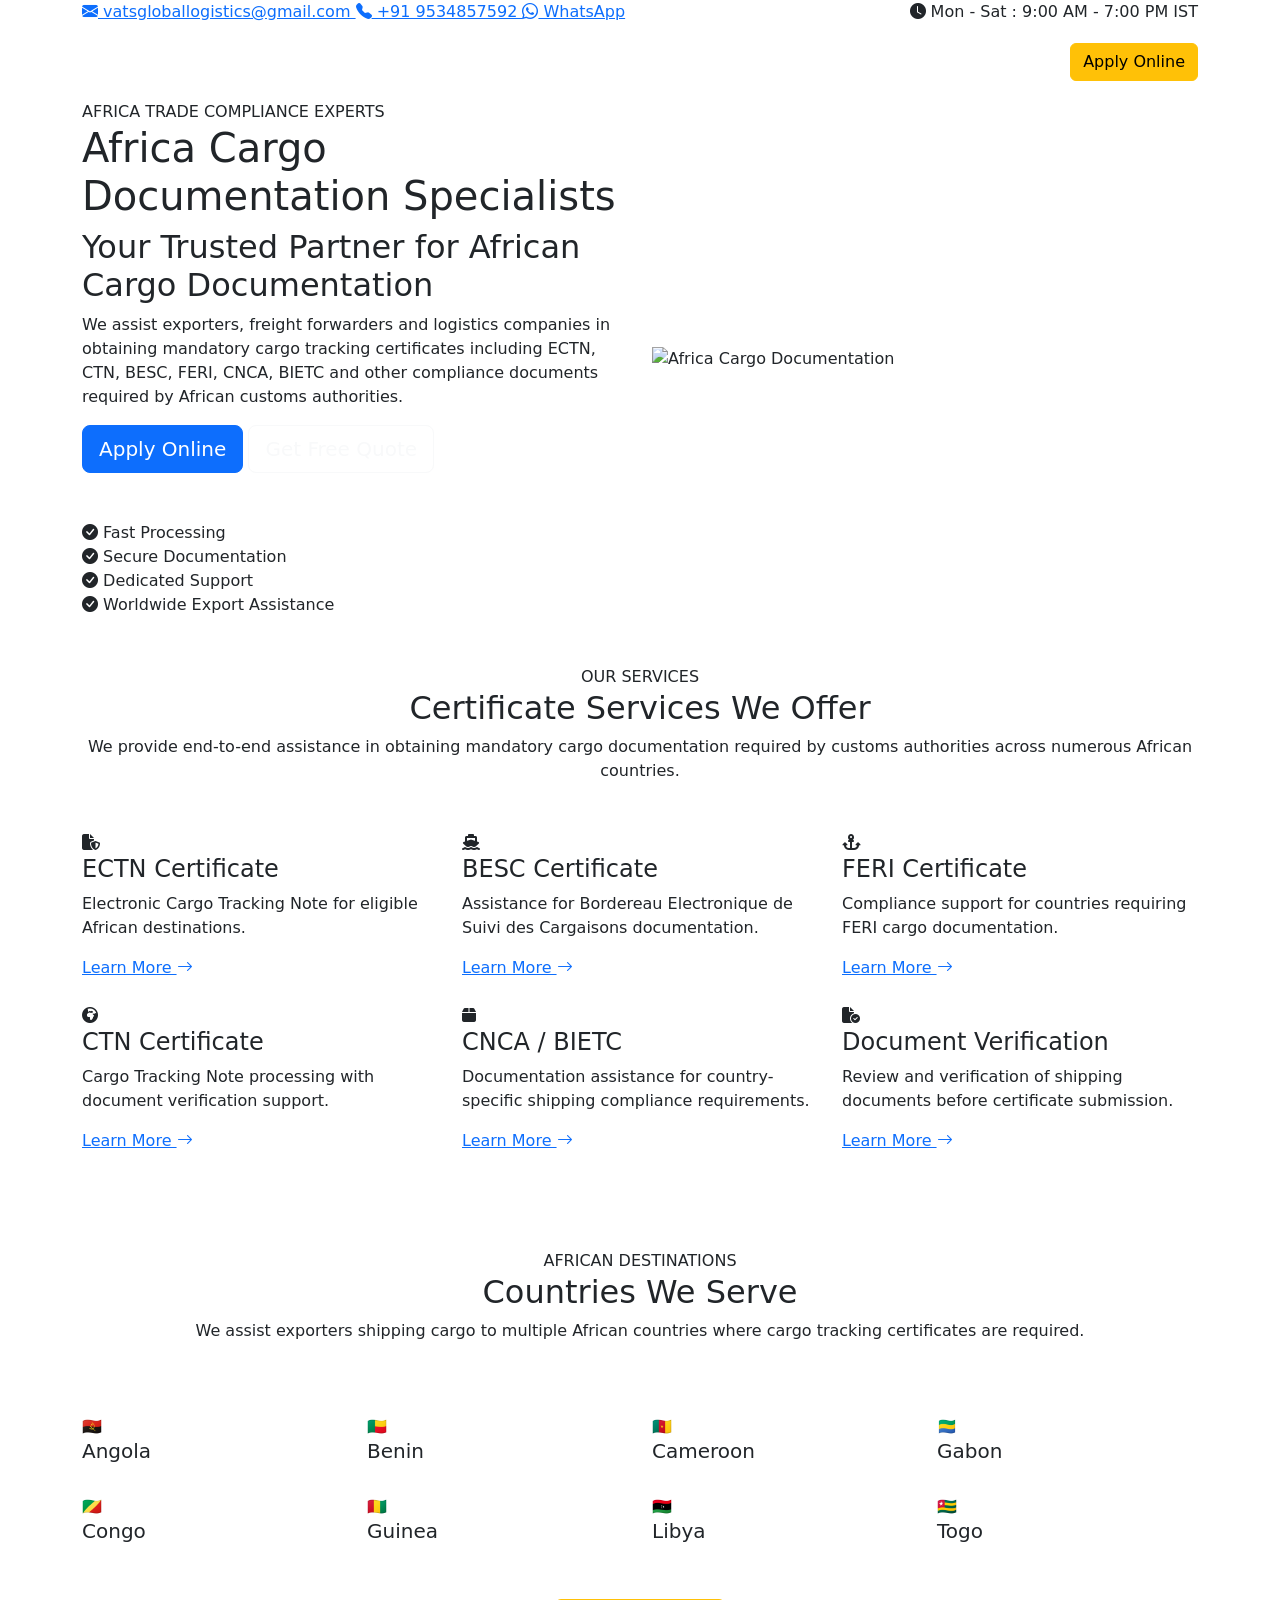
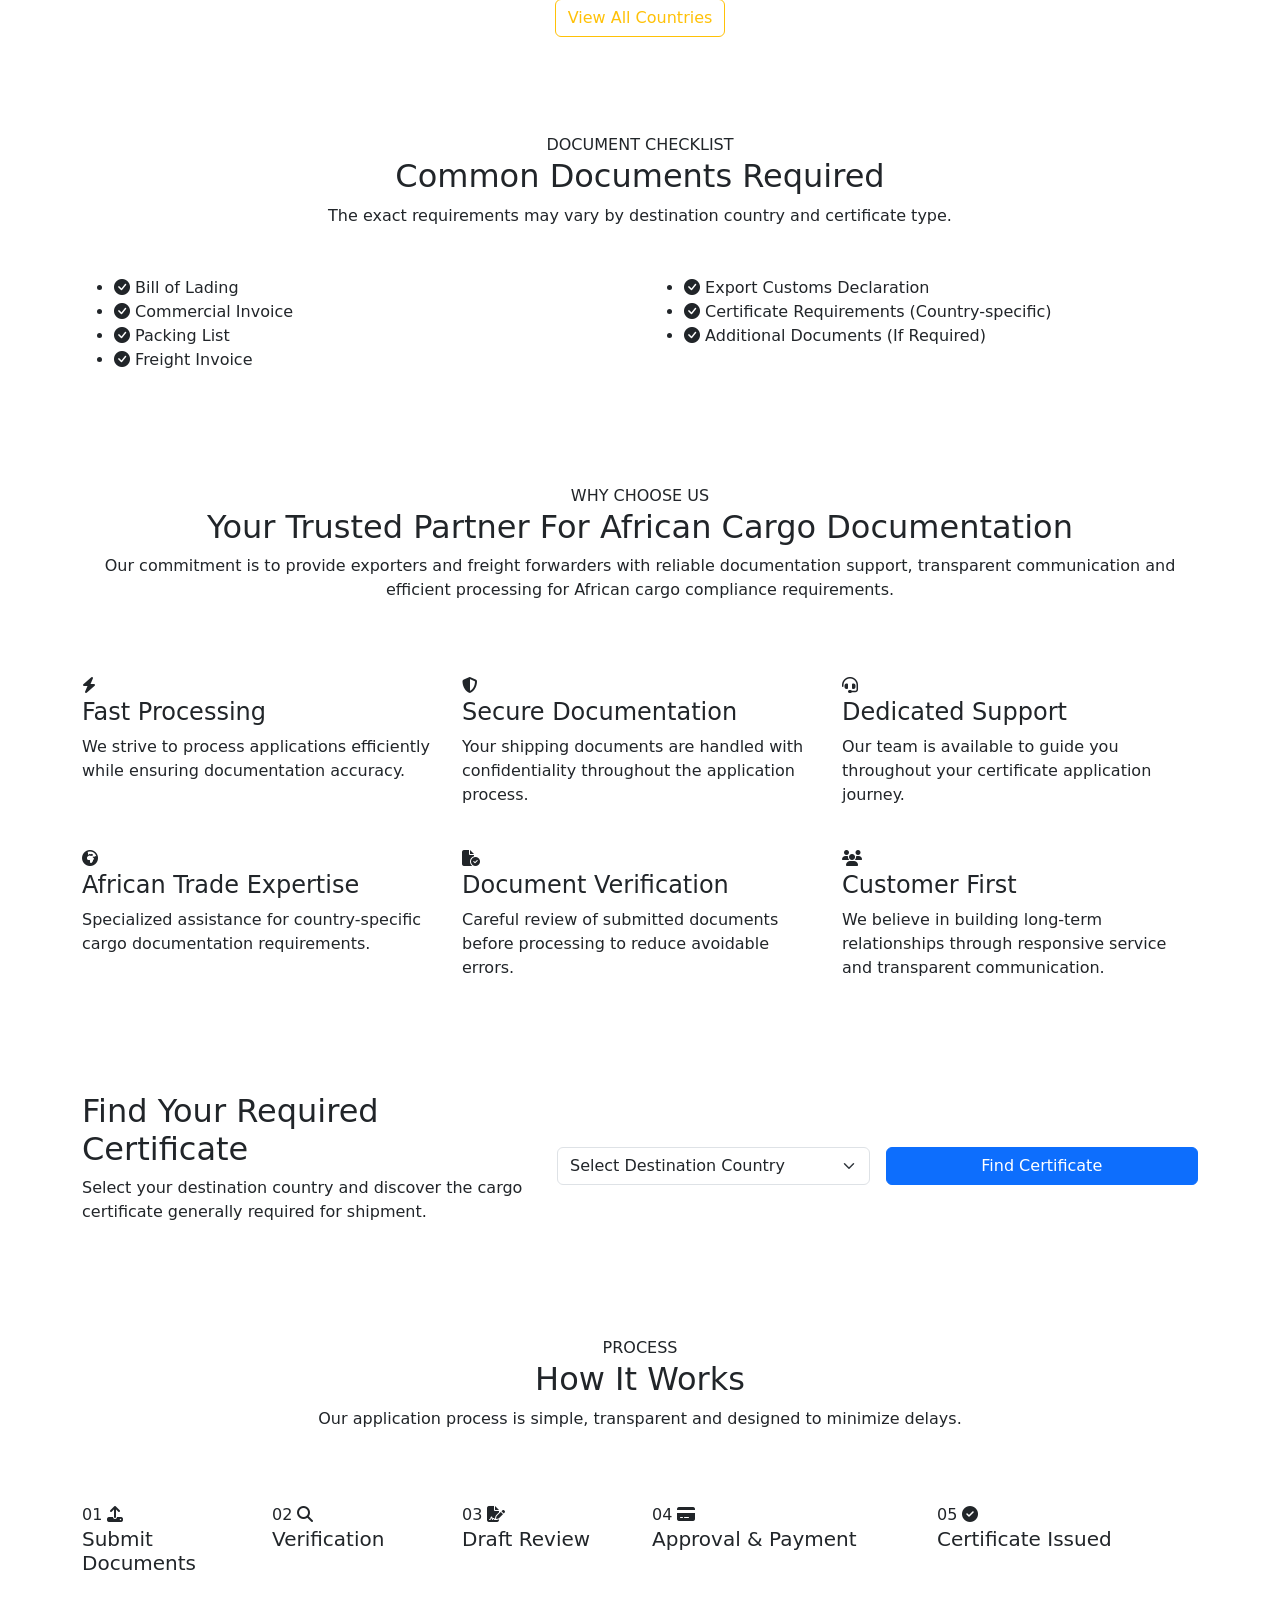
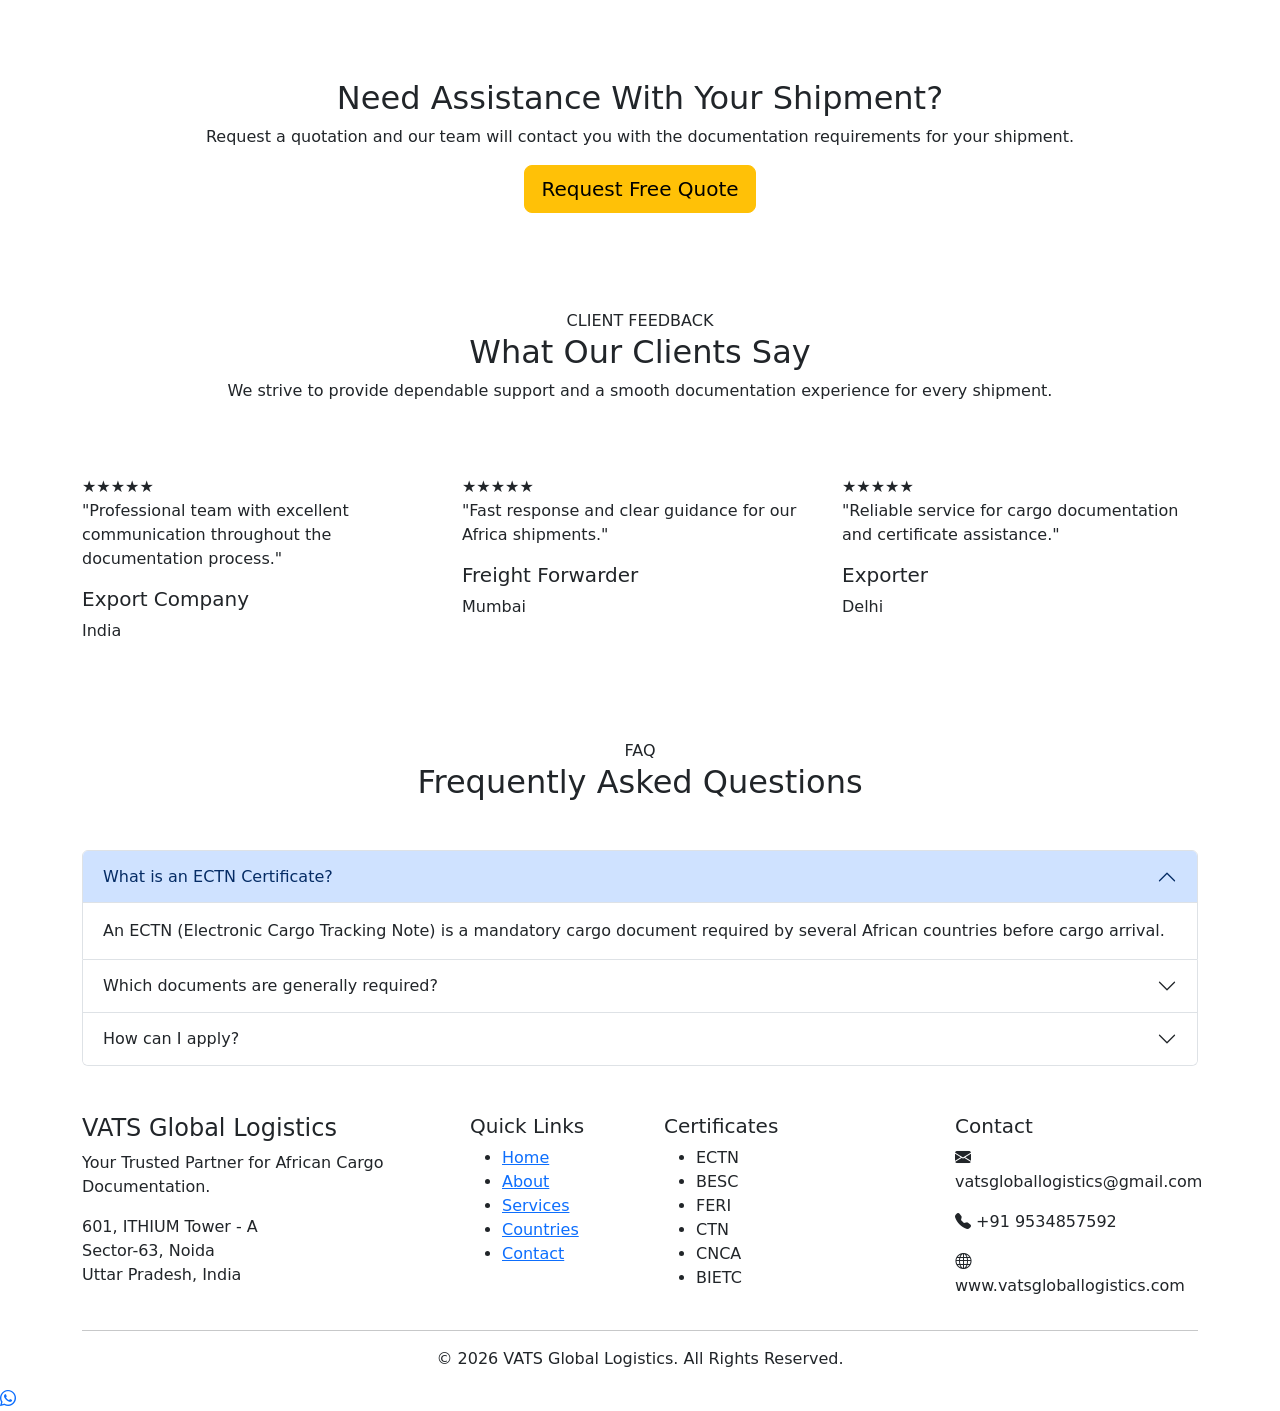
==== index.html @ cb8f0545 "Initial commit" ====
<!DOCTYPE html>
<html lang="en">

<head>
    <!-- ==========================================
         BASIC META
    =========================================== -->
    <meta charset="UTF-8">
    <meta name="viewport" content="width=device-width, initial-scale=1.0">

    <title>VATS Global Logistics | Africa Cargo Documentation Specialists | ECTN, CTN, BESC, FERI</title>

    <meta name="description"
        content="VATS Global Logistics is your trusted partner for African Cargo Documentation. We provide ECTN, CTN, BESC, FERI, CNCA, BIETC, ENS and other mandatory cargo tracking certificates for African countries.">

    <meta name="keywords"
        content="ECTN, CTN, BESC, FERI, CNCA, BIETC, ENS, Africa Cargo Documentation, Cargo Tracking Note, Export Documentation, Africa Shipping Certificate">

    <meta name="author" content="VATS Global Logistics">

    <meta name="robots" content="index,follow">

    <!-- Open Graph -->
    <meta property="og:title" content="VATS Global Logistics">
    <meta property="og:description"
        content="Your Trusted Partner for African Cargo Documentation.">
    <meta property="og:type" content="website">
    <meta property="og:url" content="https://www.vatsgloballogistics.com">

    <!-- Bootstrap -->
    <link href="https://cdn.jsdelivr.net/npm/bootstrap@5.3.3/dist/css/bootstrap.min.css" rel="stylesheet">

    <!-- Bootstrap Icons -->
    <link rel="stylesheet"
        href="https://cdn.jsdelivr.net/npm/bootstrap-icons@1.11.3/font/bootstrap-icons.min.css">

    <!-- Font Awesome -->
    <link rel="stylesheet"
        href="https://cdnjs.cloudflare.com/ajax/libs/font-awesome/6.7.2/css/all.min.css">

    <!-- Google Fonts -->
    <link
        href="https://fonts.googleapis.com/css2?family=Inter:wght@300;400;500;600;700&family=Poppins:wght@500;600;700;800&display=swap"
        rel="stylesheet">

    <!-- Custom CSS -->
    <link rel="stylesheet" href="assets/css/style.css">
    <link rel="stylesheet" href="assets/css/responsive.css">

</head>

<body>

<!-- ===========================
TOP BAR
=========================== -->

<section class="top-bar">

    <div class="container">

        <div class="row align-items-center">

            <div class="col-lg-8">

                <div class="top-left">

                    <a href="mailto:vatsgloballogistics@gmail.com">

                        <i class="bi bi-envelope-fill"></i>

                        vatsgloballogistics@gmail.com

                    </a>

                    <a href="tel:+919534857592">

                        <i class="bi bi-telephone-fill"></i>

                        +91 9534857592

                    </a>

                    <a href="https://wa.me/919534857592" target="_blank">

                        <i class="bi bi-whatsapp"></i>

                        WhatsApp

                    </a>

                </div>

            </div>

            <div class="col-lg-4 text-lg-end">

                <span>

                    <i class="bi bi-clock-fill"></i>

                    Mon - Sat : 9:00 AM - 7:00 PM IST

                </span>

            </div>

        </div>

    </div>

</section>

<!-- ===========================
HEADER
=========================== -->

<nav class="navbar navbar-expand-lg navbar-dark custom-navbar sticky-top">

    <div class="container">

        <a class="navbar-brand" href="index.html">

            <div class="logo-text">

                <span class="logo-main">

                    VATS

                </span>

                <span class="logo-sub">

                    GLOBAL LOGISTICS

                </span>

            </div>

        </a>

        <button class="navbar-toggler" data-bs-toggle="collapse"
            data-bs-target="#navbarNav">

            <span class="navbar-toggler-icon"></span>

        </button>

        <div class="collapse navbar-collapse" id="navbarNav">

            <ul class="navbar-nav ms-auto">

                <li class="nav-item">
                    <a class="nav-link active" href="#">Home</a>
                </li>

                <li class="nav-item">
                    <a class="nav-link" href="about.html">About</a>
                </li>

                <li class="nav-item">
                    <a class="nav-link" href="services.html">Services</a>
                </li>

                <li class="nav-item">
                    <a class="nav-link" href="countries.html">Countries</a>
                </li>

                <li class="nav-item">
                    <a class="nav-link" href="how-it-works.html">How It Works</a>
                </li>

                <li class="nav-item">
                    <a class="nav-link" href="get-quote.html">Get Quote</a>
                </li>

                <li class="nav-item">
                    <a class="nav-link" href="contact.html">Contact</a>
                </li>

            </ul>

            <a href="apply-online.html" class="btn btn-warning ms-lg-4 apply-btn">

                Apply Online

            </a>

        </div>

    </div>

</nav>

<!-- ===========================
HERO SECTION
=========================== -->

<section class="hero-section">

    <div class="hero-overlay"></div>

    <div class="container">

        <div class="row align-items-center">

            <div class="col-lg-6">

                <span class="hero-badge">

                    AFRICA TRADE COMPLIANCE EXPERTS

                </span>

                <h1>

                    Africa Cargo Documentation Specialists

                </h1>

                <h2>

                    Your Trusted Partner for African Cargo Documentation

                </h2>

                <p>

                    We assist exporters, freight forwarders and logistics companies in
                    obtaining mandatory cargo tracking certificates including
                    ECTN, CTN, BESC, FERI, CNCA, BIETC and other compliance
                    documents required by African customs authorities.

                </p>

                <div class="hero-buttons">

                    <a href="apply-online.html" class="btn btn-primary btn-lg">

                        Apply Online

                    </a>

                    <a href="get-quote.html" class="btn btn-outline-light btn-lg">

                        Get Free Quote

                    </a>

                </div>

                <div class="hero-features mt-5">

                    <div>

                        <i class="bi bi-check-circle-fill"></i>

                        Fast Processing

                    </div>

                    <div>

                        <i class="bi bi-check-circle-fill"></i>

                        Secure Documentation

                    </div>

                    <div>

                        <i class="bi bi-check-circle-fill"></i>

                        Dedicated Support

                    </div>

                    <div>

                        <i class="bi bi-check-circle-fill"></i>

                        Worldwide Export Assistance

                    </div>

                </div>

            </div>

            <div class="col-lg-6">

                <div class="hero-graphic">

                    <!-- We'll replace this with an animated SVG/world map later -->
                    <img src="assets/images/hero/world-map-dark.png"
                        class="img-fluid"
                        alt="Africa Cargo Documentation">

                </div>

            </div>

        </div>

    </div>

</section>
<!-- ========================================
     OUR CERTIFICATE SERVICES
======================================== -->

<section class="services-section py-5">

    <div class="container">

        <div class="section-title text-center">

            <span>OUR SERVICES</span>

            <h2>Certificate Services We Offer</h2>

            <p>
                We provide end-to-end assistance in obtaining mandatory cargo
                documentation required by customs authorities across numerous
                African countries.
            </p>

        </div>

        <div class="row g-4 mt-4">

            <div class="col-lg-4 col-md-6">

                <div class="service-card">

                    <i class="fa-solid fa-file-shield"></i>

                    <h4>ECTN Certificate</h4>

                    <p>
                        Electronic Cargo Tracking Note for eligible African
                        destinations.
                    </p>

                    <a href="services.html">
                        Learn More
                        <i class="bi bi-arrow-right"></i>
                    </a>

                </div>

            </div>

            <div class="col-lg-4 col-md-6">

                <div class="service-card">

                    <i class="fa-solid fa-ship"></i>

                    <h4>BESC Certificate</h4>

                    <p>
                        Assistance for Bordereau Electronique de Suivi des
                        Cargaisons documentation.
                    </p>

                    <a href="services.html">
                        Learn More
                        <i class="bi bi-arrow-right"></i>
                    </a>

                </div>

            </div>

            <div class="col-lg-4 col-md-6">

                <div class="service-card">

                    <i class="fa-solid fa-anchor"></i>

                    <h4>FERI Certificate</h4>

                    <p>
                        Compliance support for countries requiring FERI cargo
                        documentation.
                    </p>

                    <a href="services.html">
                        Learn More
                        <i class="bi bi-arrow-right"></i>
                    </a>

                </div>

            </div>

            <div class="col-lg-4 col-md-6">

                <div class="service-card">

                    <i class="fa-solid fa-earth-africa"></i>

                    <h4>CTN Certificate</h4>

                    <p>
                        Cargo Tracking Note processing with document
                        verification support.
                    </p>

                    <a href="services.html">
                        Learn More
                        <i class="bi bi-arrow-right"></i>
                    </a>

                </div>

            </div>

            <div class="col-lg-4 col-md-6">

                <div class="service-card">

                    <i class="fa-solid fa-box"></i>

                    <h4>CNCA / BIETC</h4>

                    <p>
                        Documentation assistance for country-specific shipping
                        compliance requirements.
                    </p>

                    <a href="services.html">
                        Learn More
                        <i class="bi bi-arrow-right"></i>
                    </a>

                </div>

            </div>

            <div class="col-lg-4 col-md-6">

                <div class="service-card">

                    <i class="fa-solid fa-file-circle-check"></i>

                    <h4>Document Verification</h4>

                    <p>
                        Review and verification of shipping documents before
                        certificate submission.
                    </p>

                    <a href="services.html">
                        Learn More
                        <i class="bi bi-arrow-right"></i>
                    </a>

                </div>

            </div>

        </div>

    </div>

</section>

<!-- ========================================
     COUNTRIES WE SERVE
======================================== -->

<section class="countries-section py-5">

    <div class="container">

        <div class="section-title text-center">

            <span>AFRICAN DESTINATIONS</span>

            <h2>Countries We Serve</h2>

            <p>
                We assist exporters shipping cargo to multiple African countries
                where cargo tracking certificates are required.
            </p>

        </div>

        <div class="row mt-5 g-4">

            <div class="col-lg-3 col-md-4 col-6">
                <div class="country-card">
                    🇦🇴
                    <h5>Angola</h5>
                </div>
            </div>

            <div class="col-lg-3 col-md-4 col-6">
                <div class="country-card">
                    🇧🇯
                    <h5>Benin</h5>
                </div>
            </div>

            <div class="col-lg-3 col-md-4 col-6">
                <div class="country-card">
                    🇨🇲
                    <h5>Cameroon</h5>
                </div>
            </div>

            <div class="col-lg-3 col-md-4 col-6">
                <div class="country-card">
                    🇬🇦
                    <h5>Gabon</h5>
                </div>
            </div>

            <div class="col-lg-3 col-md-4 col-6">
                <div class="country-card">
                    🇨🇬
                    <h5>Congo</h5>
                </div>
            </div>

            <div class="col-lg-3 col-md-4 col-6">
                <div class="country-card">
                    🇬🇳
                    <h5>Guinea</h5>
                </div>
            </div>

            <div class="col-lg-3 col-md-4 col-6">
                <div class="country-card">
                    🇱🇾
                    <h5>Libya</h5>
                </div>
            </div>

            <div class="col-lg-3 col-md-4 col-6">
                <div class="country-card">
                    🇹🇬
                    <h5>Togo</h5>
                </div>
            </div>

        </div>

        <div class="text-center mt-5">

            <a href="countries.html" class="btn btn-outline-warning">

                View All Countries

            </a>

        </div>

    </div>

</section>

<!-- ========================================
     REQUIRED DOCUMENTS
======================================== -->

<section class="documents-section py-5">

    <div class="container">

        <div class="section-title text-center">

            <span>DOCUMENT CHECKLIST</span>

            <h2>Common Documents Required</h2>

            <p>
                The exact requirements may vary by destination country and certificate type.
            </p>

        </div>

        <div class="row mt-5">

            <div class="col-lg-6">

                <ul class="document-list">

                    <li><i class="bi bi-check-circle-fill"></i> Bill of Lading</li>

                    <li><i class="bi bi-check-circle-fill"></i> Commercial Invoice</li>

                    <li><i class="bi bi-check-circle-fill"></i> Packing List</li>

                    <li><i class="bi bi-check-circle-fill"></i> Freight Invoice</li>

                </ul>

            </div>

            <div class="col-lg-6">

                <ul class="document-list">

                    <li><i class="bi bi-check-circle-fill"></i> Export Customs Declaration</li>

                    <li><i class="bi bi-check-circle-fill"></i> Certificate Requirements (Country-specific)</li>

                    <li><i class="bi bi-check-circle-fill"></i> Additional Documents (If Required)</li>

                </ul>

            </div>

        </div>

    </div>

</section>
<!-- ===========================================
WHY CHOOSE VATS
=========================================== -->

<section class="why-vats py-5">

    <div class="container">

        <div class="section-title text-center">

            <span>WHY CHOOSE US</span>

            <h2>Your Trusted Partner For African Cargo Documentation</h2>

            <p>
                Our commitment is to provide exporters and freight forwarders with
                reliable documentation support, transparent communication and
                efficient processing for African cargo compliance requirements.
            </p>

        </div>

        <div class="row mt-5 g-4">

            <div class="col-lg-4">

                <div class="feature-card">

                    <i class="fa-solid fa-bolt"></i>

                    <h4>Fast Processing</h4>

                    <p>
                        We strive to process applications efficiently while ensuring
                        documentation accuracy.
                    </p>

                </div>

            </div>

            <div class="col-lg-4">

                <div class="feature-card">

                    <i class="fa-solid fa-shield-halved"></i>

                    <h4>Secure Documentation</h4>

                    <p>
                        Your shipping documents are handled with confidentiality
                        throughout the application process.
                    </p>

                </div>

            </div>

            <div class="col-lg-4">

                <div class="feature-card">

                    <i class="fa-solid fa-headset"></i>

                    <h4>Dedicated Support</h4>

                    <p>
                        Our team is available to guide you throughout your certificate
                        application journey.
                    </p>

                </div>

            </div>

            <div class="col-lg-4">

                <div class="feature-card">

                    <i class="fa-solid fa-earth-africa"></i>

                    <h4>African Trade Expertise</h4>

                    <p>
                        Specialized assistance for country-specific cargo documentation
                        requirements.
                    </p>

                </div>

            </div>

            <div class="col-lg-4">

                <div class="feature-card">

                    <i class="fa-solid fa-file-circle-check"></i>

                    <h4>Document Verification</h4>

                    <p>
                        Careful review of submitted documents before processing to
                        reduce avoidable errors.
                    </p>

                </div>

            </div>

            <div class="col-lg-4">

                <div class="feature-card">

                    <i class="fa-solid fa-users"></i>

                    <h4>Customer First</h4>

                    <p>
                        We believe in building long-term relationships through
                        responsive service and transparent communication.
                    </p>

                </div>

            </div>

        </div>

    </div>

</section>

<!-- ===========================================
CERTIFICATE FINDER
=========================================== -->

<section class="certificate-finder py-5">

    <div class="container">

        <div class="finder-box">

            <div class="row align-items-center">

                <div class="col-lg-5">

                    <h2>Find Your Required Certificate</h2>

                    <p>

                        Select your destination country and discover the cargo
                        certificate generally required for shipment.

                    </p>

                </div>

                <div class="col-lg-7">

                    <form>

                        <div class="row g-3">

                            <div class="col-md-6">

                                <select class="form-select">

                                    <option selected>Select Destination Country</option>

                                    <option>Angola</option>

                                    <option>Benin</option>

                                    <option>Cameroon</option>

                                    <option>Congo</option>

                                    <option>Gabon</option>

                                    <option>Guinea</option>

                                    <option>Libya</option>

                                    <option>Togo</option>

                                </select>

                            </div>

                            <div class="col-md-6">

                                <button class="btn btn-primary w-100">

                                    Find Certificate

                                </button>

                            </div>

                        </div>

                    </form>

                </div>

            </div>

        </div>

    </div>

</section>

<!-- ===========================================
HOW IT WORKS
=========================================== -->

<section class="how-it-works py-5">

    <div class="container">

        <div class="section-title text-center">

            <span>PROCESS</span>

            <h2>How It Works</h2>

            <p>

                Our application process is simple, transparent and designed to
                minimize delays.

            </p>

        </div>

        <div class="row mt-5 g-4">

            <div class="col-lg-2 col-md-4">

                <div class="step-box">

                    <span>01</span>

                    <i class="fa-solid fa-upload"></i>

                    <h5>Submit Documents</h5>

                </div>

            </div>

            <div class="col-lg-2 col-md-4">

                <div class="step-box">

                    <span>02</span>

                    <i class="fa-solid fa-magnifying-glass"></i>

                    <h5>Verification</h5>

                </div>

            </div>

            <div class="col-lg-2 col-md-4">

                <div class="step-box">

                    <span>03</span>

                    <i class="fa-solid fa-file-signature"></i>

                    <h5>Draft Review</h5>

                </div>

            </div>

            <div class="col-lg-3 col-md-6">

                <div class="step-box">

                    <span>04</span>

                    <i class="fa-solid fa-credit-card"></i>

                    <h5>Approval & Payment</h5>

                </div>

            </div>

            <div class="col-lg-3 col-md-6">

                <div class="step-box">

                    <span>05</span>

                    <i class="fa-solid fa-circle-check"></i>

                    <h5>Certificate Issued</h5>

                </div>

            </div>

        </div>

    </div>

</section>

<!-- ===========================================
GET QUOTE CTA
=========================================== -->

<section class="quote-cta py-5">

    <div class="container">

        <div class="cta-box text-center">

            <h2>

                Need Assistance With Your Shipment?

            </h2>

            <p>

                Request a quotation and our team will contact you with the
                documentation requirements for your shipment.

            </p>

            <a href="get-quote.html" class="btn btn-warning btn-lg">

                Request Free Quote

            </a>

        </div>

    </div>

</section>
<!-- ===========================================
TESTIMONIALS
=========================================== -->

<section class="testimonials py-5">

    <div class="container">

        <div class="section-title text-center">

            <span>CLIENT FEEDBACK</span>

            <h2>What Our Clients Say</h2>

            <p>
                We strive to provide dependable support and a smooth documentation
                experience for every shipment.
            </p>

        </div>

        <div class="row mt-5 g-4">

            <div class="col-lg-4">

                <div class="testimonial-card">

                    <div class="stars">

                        ★★★★★

                    </div>

                    <p>

                        "Professional team with excellent communication throughout
                        the documentation process."

                    </p>

                    <h5>Export Company</h5>

                    <span>India</span>

                </div>

            </div>

            <div class="col-lg-4">

                <div class="testimonial-card">

                    <div class="stars">

                        ★★★★★

                    </div>

                    <p>

                        "Fast response and clear guidance for our Africa shipments."

                    </p>

                    <h5>Freight Forwarder</h5>

                    <span>Mumbai</span>

                </div>

            </div>

            <div class="col-lg-4">

                <div class="testimonial-card">

                    <div class="stars">

                        ★★★★★

                    </div>

                    <p>

                        "Reliable service for cargo documentation and certificate
                        assistance."

                    </p>

                    <h5>Exporter</h5>

                    <span>Delhi</span>

                </div>

            </div>

        </div>

    </div>

</section>

<!-- ===========================================
FAQ
=========================================== -->

<section class="faq-section py-5">

    <div class="container">

        <div class="section-title text-center">

            <span>FAQ</span>

            <h2>Frequently Asked Questions</h2>

        </div>

        <div class="accordion mt-5" id="faqAccordion">

            <div class="accordion-item">

                <h2 class="accordion-header">

                    <button class="accordion-button" data-bs-toggle="collapse"
                        data-bs-target="#faq1">

                        What is an ECTN Certificate?

                    </button>

                </h2>

                <div id="faq1" class="accordion-collapse collapse show"
                    data-bs-parent="#faqAccordion">

                    <div class="accordion-body">

                        An ECTN (Electronic Cargo Tracking Note) is a mandatory cargo
                        document required by several African countries before cargo
                        arrival.

                    </div>

                </div>

            </div>

            <div class="accordion-item">

                <h2 class="accordion-header">

                    <button class="accordion-button collapsed"
                        data-bs-toggle="collapse"
                        data-bs-target="#faq2">

                        Which documents are generally required?

                    </button>

                </h2>

                <div id="faq2" class="accordion-collapse collapse"
                    data-bs-parent="#faqAccordion">

                    <div class="accordion-body">

                        Common documents include the Bill of Lading, Commercial
                        Invoice, Packing List, Freight Invoice and other
                        shipment-specific documents, depending on the destination
                        country.

                    </div>

                </div>

            </div>

            <div class="accordion-item">

                <h2 class="accordion-header">

                    <button class="accordion-button collapsed"
                        data-bs-toggle="collapse"
                        data-bs-target="#faq3">

                        How can I apply?

                    </button>

                </h2>

                <div id="faq3" class="accordion-collapse collapse"
                    data-bs-parent="#faqAccordion">

                    <div class="accordion-body">

                        You can apply online through our website or send your shipping
                        documents directly to our email for review.

                    </div>

                </div>

            </div>

        </div>

    </div>

</section>

<!-- ===========================================
FOOTER
=========================================== -->

<footer class="footer">

    <div class="container">

        <div class="row g-5">

            <div class="col-lg-4">

                <h4>VATS Global Logistics</h4>

                <p>

                    Your Trusted Partner for African Cargo Documentation.

                </p>

                <p>

                    601, ITHIUM Tower - A<br>

                    Sector-63, Noida<br>

                    Uttar Pradesh, India

                </p>

            </div>

            <div class="col-lg-2">

                <h5>Quick Links</h5>

                <ul class="footer-links">

                    <li><a href="index.html">Home</a></li>

                    <li><a href="about.html">About</a></li>

                    <li><a href="services.html">Services</a></li>

                    <li><a href="countries.html">Countries</a></li>

                    <li><a href="contact.html">Contact</a></li>

                </ul>

            </div>

            <div class="col-lg-3">

                <h5>Certificates</h5>

                <ul class="footer-links">

                    <li>ECTN</li>

                    <li>BESC</li>

                    <li>FERI</li>

                    <li>CTN</li>

                    <li>CNCA</li>

                    <li>BIETC</li>

                </ul>

            </div>

            <div class="col-lg-3">

                <h5>Contact</h5>

                <p>

                    <i class="bi bi-envelope-fill"></i>

                    vatsgloballogistics@gmail.com

                </p>

                <p>

                    <i class="bi bi-telephone-fill"></i>

                    +91 9534857592

                </p>

                <p>

                    <i class="bi bi-globe"></i>

                    www.vatsgloballogistics.com

                </p>

            </div>

        </div>

        <hr>

        <div class="text-center">

            <p>

                © 2026 VATS Global Logistics. All Rights Reserved.

            </p>

        </div>

    </div>

</footer>

<!-- ===========================================
FLOATING BUTTONS
=========================================== -->

<a href="https://wa.me/919534857592"
    class="whatsapp-float"
    target="_blank"
    aria-label="Chat on WhatsApp">

    <i class="bi bi-whatsapp"></i>

</a>

<button id="backToTop"
    class="back-to-top"
    aria-label="Back to Top">

    <i class="bi bi-arrow-up"></i>

</button>

<!-- Bootstrap JS -->

<script src="https://cdn.jsdelivr.net/npm/bootstrap@5.3.3/dist/js/bootstrap.bundle.min.js"></script>

<!-- Main JS -->

<script src="assets/js/main.js"></script>

</body>

</html>
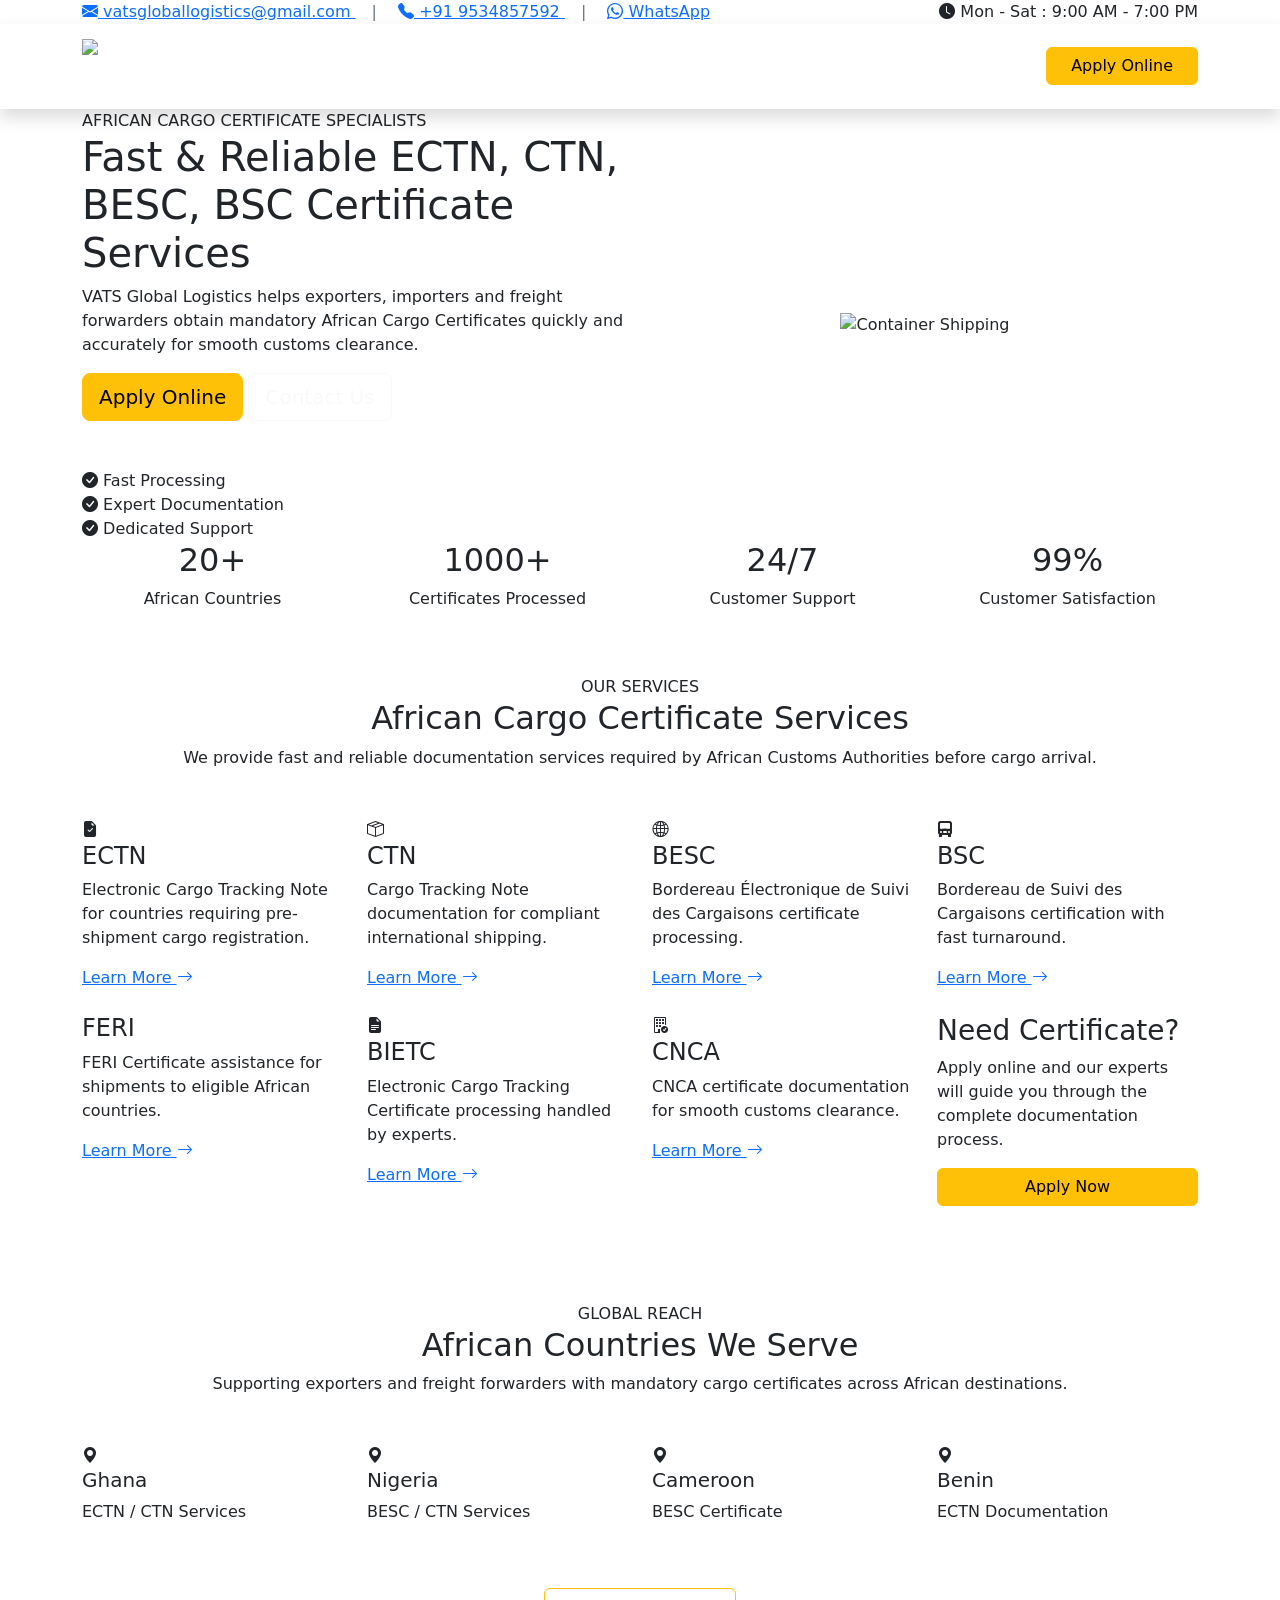
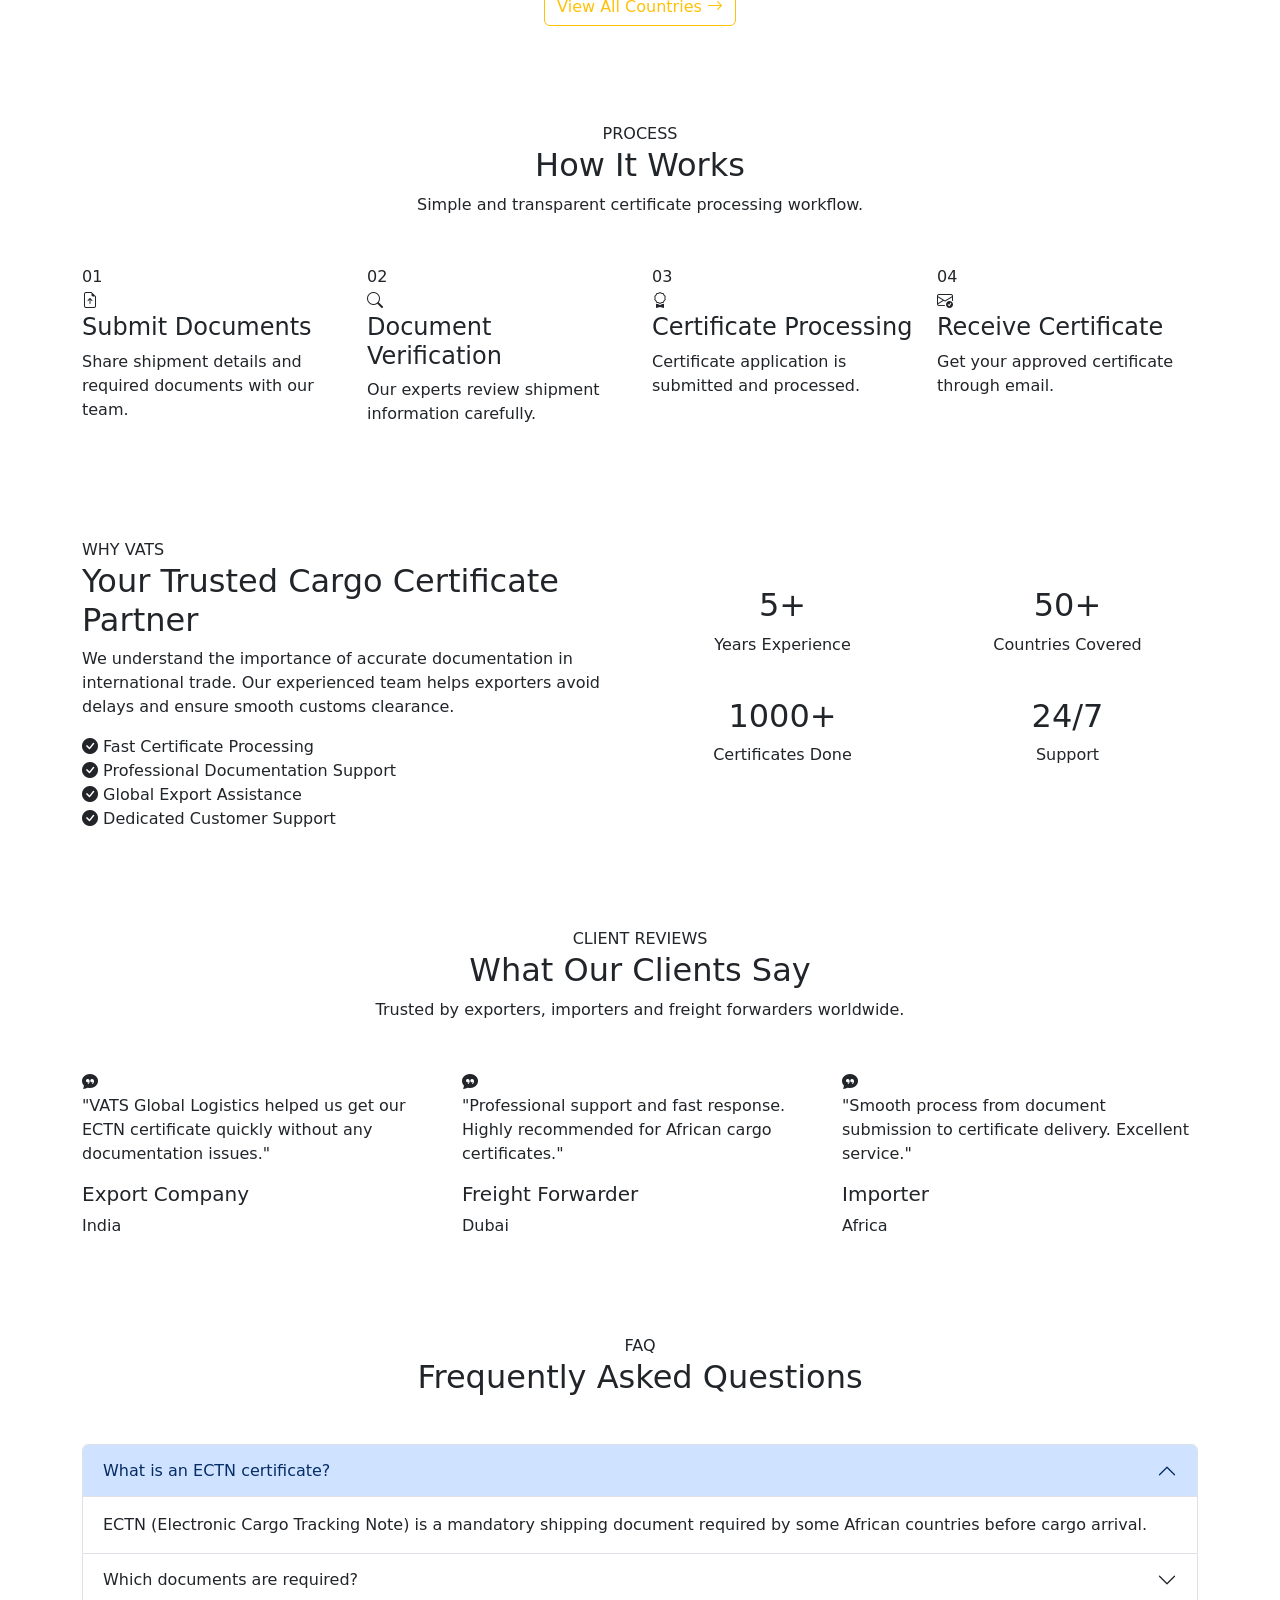
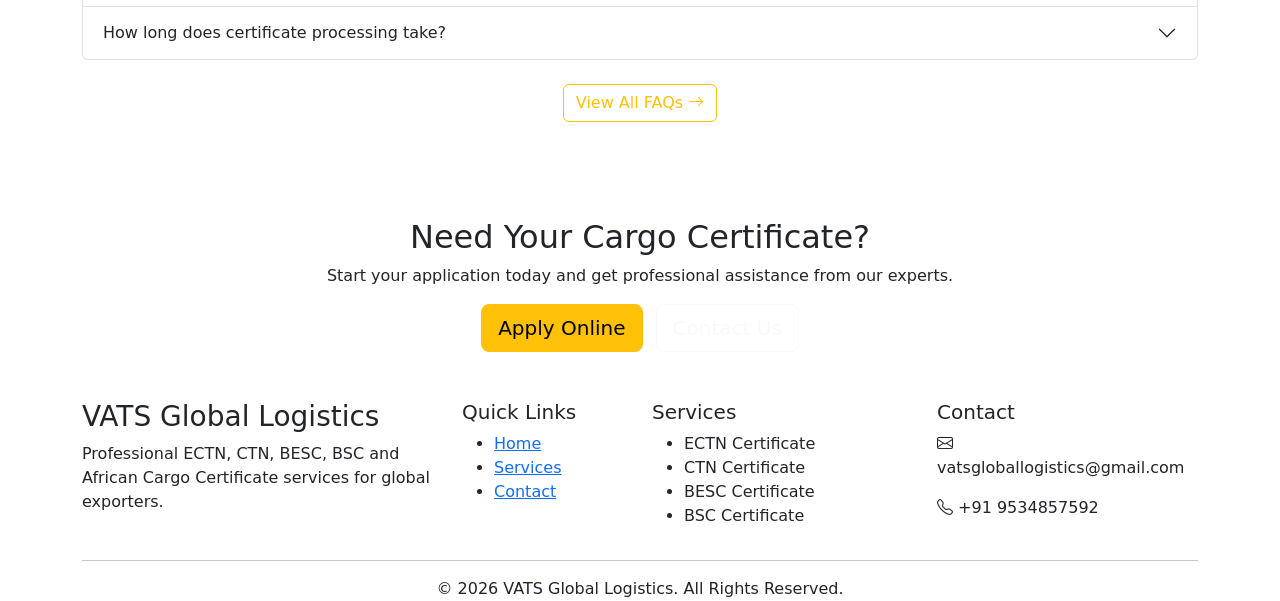
==== commit 950edde0: "Updated index page" ====
--- a/index.html
+++ b/index.html
@@ -2,106 +2,376 @@
 <html lang="en">
 
 <head>
-    <!-- ==========================================
-         BASIC META
-    =========================================== -->
-    <meta charset="UTF-8">
-    <meta name="viewport" content="width=device-width, initial-scale=1.0">
-
-    <title>VATS Global Logistics | Africa Cargo Documentation Specialists | ECTN, CTN, BESC, FERI</title>
-
-    <meta name="description"
-        content="VATS Global Logistics is your trusted partner for African Cargo Documentation. We provide ECTN, CTN, BESC, FERI, CNCA, BIETC, ENS and other mandatory cargo tracking certificates for African countries.">
-
-    <meta name="keywords"
-        content="ECTN, CTN, BESC, FERI, CNCA, BIETC, ENS, Africa Cargo Documentation, Cargo Tracking Note, Export Documentation, Africa Shipping Certificate">
-
-    <meta name="author" content="VATS Global Logistics">
-
-    <meta name="robots" content="index,follow">
-
-    <!-- Open Graph -->
-    <meta property="og:title" content="VATS Global Logistics">
-    <meta property="og:description"
-        content="Your Trusted Partner for African Cargo Documentation.">
-    <meta property="og:type" content="website">
-    <meta property="og:url" content="https://www.vatsgloballogistics.com">
-
-    <!-- Bootstrap -->
-    <link href="https://cdn.jsdelivr.net/npm/bootstrap@5.3.3/dist/css/bootstrap.min.css" rel="stylesheet">
-
-    <!-- Bootstrap Icons -->
-    <link rel="stylesheet"
-        href="https://cdn.jsdelivr.net/npm/bootstrap-icons@1.11.3/font/bootstrap-icons.min.css">
-
-    <!-- Font Awesome -->
-    <link rel="stylesheet"
-        href="https://cdnjs.cloudflare.com/ajax/libs/font-awesome/6.7.2/css/all.min.css">
-
-    <!-- Google Fonts -->
-    <link
-        href="https://fonts.googleapis.com/css2?family=Inter:wght@300;400;500;600;700&family=Poppins:wght@500;600;700;800&display=swap"
-        rel="stylesheet">
-
-    <!-- Custom CSS -->
-    <link rel="stylesheet" href="assets/css/style.css">
-    <link rel="stylesheet" href="assets/css/responsive.css">
+
+<meta charset="UTF-8">
+
+<meta name="viewport" content="width=device-width, initial-scale=1.0">
+
+<title>
+VATS Global Logistics | ECTN, CTN, BESC, BSC & African Cargo Certificates
+</title>
+
+<meta name="description"
+content="VATS Global Logistics provides fast and reliable ECTN, CTN, BESC, BSC, FERI, BIETC, CNCA and African Cargo Certificate services for exporters and freight forwarders.">
+
+<meta name="keywords"
+content="ECTN, CTN, BESC, BSC, BIETC, CNCA, FERI, Cargo Tracking Note, Africa Logistics">
+
+<meta name="author"
+content="VATS Global Logistics">
+
+<meta name="theme-color"
+content="#071426">
+
+<link rel="icon"
+href="assets/images/favicon.png">
+
+<!-- Bootstrap -->
+
+<link href="https://cdn.jsdelivr.net/npm/bootstrap@5.3.3/dist/css/bootstrap.min.css"
+rel="stylesheet">
+
+<!-- Bootstrap Icons -->
+
+<link rel="stylesheet"
+href="https://cdn.jsdelivr.net/npm/bootstrap-icons@1.11.3/font/bootstrap-icons.min.css">
+
+<!-- Google Font -->
+
+<link href="https://fonts.googleapis.com/css2?family=Poppins:wght@300;400;500;600;700;800&display=swap"
+rel="stylesheet">
+
+<link rel="stylesheet"
+href="assets/css/style.css">
+
+<link rel="stylesheet"
+href="assets/css/responsive.css">
 
 </head>
 
 <body>
 
-<!-- ===========================
+<!-- Scroll Progress -->
+
+<div id="scrollProgress"></div>
+
+<!-- ==========================================
 TOP BAR
-=========================== -->
+========================================== -->
 
 <section class="top-bar">
 
+<div class="container">
+
+<div class="row align-items-center">
+
+<div class="col-lg-8">
+
+<a href="mailto:vatsgloballogistics@gmail.com">
+
+<i class="bi bi-envelope-fill"></i>
+
+vatsgloballogistics@gmail.com
+
+</a>
+
+<span class="mx-3 text-secondary">|</span>
+
+<a href="tel:+919534857592">
+
+<i class="bi bi-telephone-fill"></i>
+
++91 9534857592
+
+</a>
+
+<span class="mx-3 text-secondary">|</span>
+
+<a href="https://wa.me/919534857592"
+target="_blank">
+
+<i class="bi bi-whatsapp"></i>
+
+WhatsApp
+
+</a>
+
+</div>
+
+<div class="col-lg-4 text-end d-none d-lg-block">
+
+<i class="bi bi-clock-fill"></i>
+
+Mon - Sat : 9:00 AM - 7:00 PM
+
+</div>
+
+</div>
+
+</div>
+
+</section>
+
+<!-- ==========================================
+NAVBAR
+========================================== -->
+
+<nav class="navbar navbar-expand-lg navbar-dark custom-navbar sticky-top shadow">
+
+<div class="container">
+
+<a class="navbar-brand d-flex align-items-center"
+
+href="index.html">
+
+<img src="assets/images/logo.png"
+
+alt="VATS"
+
+height="55"
+
+class="me-3">
+
+<div>
+
+<h4 class="mb-0 fw-bold">
+
+VATS
+
+</h4>
+
+<small>
+
+GLOBAL LOGISTICS
+
+</small>
+
+</div>
+
+</a>
+
+<button class="navbar-toggler"
+
+type="button"
+
+data-bs-toggle="collapse"
+
+data-bs-target="#navbarNav">
+
+<span class="navbar-toggler-icon"></span>
+
+</button>
+
+<div class="collapse navbar-collapse"
+
+id="navbarNav">
+
+<ul class="navbar-nav ms-auto align-items-lg-center">
+
+<li class="nav-item">
+
+<a class="nav-link active"
+
+href="index.html">
+
+Home
+
+</a>
+
+</li>
+
+<li class="nav-item">
+
+<a class="nav-link"
+
+href="about.html">
+
+About
+
+</a>
+
+</li>
+
+<li class="nav-item">
+
+<a class="nav-link"
+
+href="services.html">
+
+Services
+
+</a>
+
+</li>
+
+<li class="nav-item">
+
+<a class="nav-link"
+
+href="countries.html">
+
+Countries
+
+</a>
+
+</li>
+
+<li class="nav-item">
+
+<a class="nav-link"
+
+href="how-it-works.html">
+
+How It Works
+
+</a>
+
+</li>
+
+<li class="nav-item">
+
+<a class="nav-link"
+
+href="faq.html">
+
+FAQ
+
+</a>
+
+</li>
+
+<li class="nav-item">
+
+<a class="nav-link"
+
+href="contact.html">
+
+Contact
+
+</a>
+
+</li>
+
+<li class="nav-item ms-lg-3">
+
+<a href="apply-online.html"
+
+class="btn btn-warning px-4">
+
+Apply Online
+
+</a>
+
+</li>
+
+</ul>
+
+</div>
+
+</div>
+
+</nav>
+<!-- ==========================================
+HERO SECTION
+========================================== -->
+
+<section class="hero-section">
+
+    <div class="hero-overlay"></div>
+
     <div class="container">
 
         <div class="row align-items-center">
 
-            <div class="col-lg-8">
-
-                <div class="top-left">
-
-                    <a href="mailto:vatsgloballogistics@gmail.com">
-
-                        <i class="bi bi-envelope-fill"></i>
-
-                        vatsgloballogistics@gmail.com
+            <!-- LEFT -->
+
+            <div class="col-lg-6">
+
+                <span class="hero-badge">
+
+                    AFRICAN CARGO CERTIFICATE SPECIALISTS
+
+                </span>
+
+                <h1 class="hero-title">
+
+                    Fast & Reliable
+
+                    <span>
+
+                        ECTN, CTN, BESC, BSC
+
+                    </span>
+
+                    Certificate Services
+
+                </h1>
+
+                <p class="hero-text">
+
+                    VATS Global Logistics helps exporters, importers and freight forwarders obtain mandatory African Cargo Certificates quickly and accurately for smooth customs clearance.
+
+                </p>
+
+                <div class="hero-buttons">
+
+                    <a href="apply-online.html"
+
+                       class="btn btn-warning btn-lg">
+
+                        Apply Online
 
                     </a>
 
-                    <a href="tel:+919534857592">
-
-                        <i class="bi bi-telephone-fill"></i>
-
-                        +91 9534857592
+                    <a href="contact.html"
+
+                       class="btn btn-outline-light btn-lg">
+
+                        Contact Us
 
                     </a>
 
-                    <a href="https://wa.me/919534857592" target="_blank">
-
-                        <i class="bi bi-whatsapp"></i>
-
-                        WhatsApp
-
-                    </a>
-
                 </div>
 
+                <div class="hero-features mt-5">
+
+                    <div>
+
+                        <i class="bi bi-check-circle-fill"></i>
+
+                        Fast Processing
+
+                    </div>
+
+                    <div>
+
+                        <i class="bi bi-check-circle-fill"></i>
+
+                        Expert Documentation
+
+                    </div>
+
+                    <div>
+
+                        <i class="bi bi-check-circle-fill"></i>
+
+                        Dedicated Support
+
+                    </div>
+
+                </div>
+
             </div>
 
-            <div class="col-lg-4 text-lg-end">
-
-                <span>
-
-                    <i class="bi bi-clock-fill"></i>
-
-                    Mon - Sat : 9:00 AM - 7:00 PM IST
-
-                </span>
+            <!-- RIGHT -->
+
+            <div class="col-lg-6 text-center">
+
+                <img src="assets/images/hero/container.png"
+
+                     class="img-fluid hero-image"
+
+                     alt="Container Shipping">
 
             </div>
 
@@ -111,1225 +381,1505 @@
 
 </section>
 
-<!-- ===========================
-HEADER
-=========================== -->
-
-<nav class="navbar navbar-expand-lg navbar-dark custom-navbar sticky-top">
-
-    <div class="container">
-
-        <a class="navbar-brand" href="index.html">
-
-            <div class="logo-text">
-
-                <span class="logo-main">
-
-                    VATS
-
-                </span>
-
-                <span class="logo-sub">
-
-                    GLOBAL LOGISTICS
-
-                </span>
-
-            </div>
-
-        </a>
-
-        <button class="navbar-toggler" data-bs-toggle="collapse"
-            data-bs-target="#navbarNav">
-
-            <span class="navbar-toggler-icon"></span>
-
-        </button>
-
-        <div class="collapse navbar-collapse" id="navbarNav">
-
-            <ul class="navbar-nav ms-auto">
-
-                <li class="nav-item">
-                    <a class="nav-link active" href="#">Home</a>
-                </li>
-
-                <li class="nav-item">
-                    <a class="nav-link" href="about.html">About</a>
-                </li>
-
-                <li class="nav-item">
-                    <a class="nav-link" href="services.html">Services</a>
-                </li>
-
-                <li class="nav-item">
-                    <a class="nav-link" href="countries.html">Countries</a>
-                </li>
-
-                <li class="nav-item">
-                    <a class="nav-link" href="how-it-works.html">How It Works</a>
-                </li>
-
-                <li class="nav-item">
-                    <a class="nav-link" href="get-quote.html">Get Quote</a>
-                </li>
-
-                <li class="nav-item">
-                    <a class="nav-link" href="contact.html">Contact</a>
-                </li>
-
-            </ul>
-
-            <a href="apply-online.html" class="btn btn-warning ms-lg-4 apply-btn">
-
-                Apply Online
-
-            </a>
-
-        </div>
-
-    </div>
-
-</nav>
-
-<!-- ===========================
-HERO SECTION
-=========================== -->
-
-<section class="hero-section">
-
-    <div class="hero-overlay"></div>
-
-    <div class="container">
-
-        <div class="row align-items-center">
-
-            <div class="col-lg-6">
-
-                <span class="hero-badge">
-
-                    AFRICA TRADE COMPLIANCE EXPERTS
-
-                </span>
-
-                <h1>
-
-                    Africa Cargo Documentation Specialists
-
-                </h1>
-
-                <h2>
-
-                    Your Trusted Partner for African Cargo Documentation
-
-                </h2>
-
-                <p>
-
-                    We assist exporters, freight forwarders and logistics companies in
-                    obtaining mandatory cargo tracking certificates including
-                    ECTN, CTN, BESC, FERI, CNCA, BIETC and other compliance
-                    documents required by African customs authorities.
-
-                </p>
-
-                <div class="hero-buttons">
-
-                    <a href="apply-online.html" class="btn btn-primary btn-lg">
-
-                        Apply Online
-
-                    </a>
-
-                    <a href="get-quote.html" class="btn btn-outline-light btn-lg">
-
-                        Get Free Quote
-
-                    </a>
-
-                </div>
-
-                <div class="hero-features mt-5">
-
-                    <div>
-
-                        <i class="bi bi-check-circle-fill"></i>
-
-                        Fast Processing
-
-                    </div>
-
-                    <div>
-
-                        <i class="bi bi-check-circle-fill"></i>
-
-                        Secure Documentation
-
-                    </div>
-
-                    <div>
-
-                        <i class="bi bi-check-circle-fill"></i>
-
-                        Dedicated Support
-
-                    </div>
-
-                    <div>
-
-                        <i class="bi bi-check-circle-fill"></i>
-
-                        Worldwide Export Assistance
-
-                    </div>
-
-                </div>
-
-            </div>
-
-            <div class="col-lg-6">
-
-                <div class="hero-graphic">
-
-                    <!-- We'll replace this with an animated SVG/world map later -->
-                    <img src="assets/images/hero/world-map-dark.png"
-                        class="img-fluid"
-                        alt="Africa Cargo Documentation">
-
-                </div>
-
-            </div>
-
-        </div>
-
-    </div>
+<!-- ==========================================
+STATISTICS
+========================================== -->
+
+<section class="stats-section">
+
+<div class="container">
+
+<div class="row text-center">
+
+<div class="col-md-3">
+
+<div class="stat-box">
+
+<h2>
+
+20+
+
+</h2>
+
+<p>
+
+African Countries
+
+</p>
+
+</div>
+
+</div>
+
+<div class="col-md-3">
+
+<div class="stat-box">
+
+<h2>
+
+1000+
+
+</h2>
+
+<p>
+
+Certificates Processed
+
+</p>
+
+</div>
+
+</div>
+
+<div class="col-md-3">
+
+<div class="stat-box">
+
+<h2>
+
+24/7
+
+</h2>
+
+<p>
+
+Customer Support
+
+</p>
+
+</div>
+
+</div>
+
+<div class="col-md-3">
+
+<div class="stat-box">
+
+<h2>
+
+99%
+
+</h2>
+
+<p>
+
+Customer Satisfaction
+
+</p>
+
+</div>
+
+</div>
+
+</div>
+
+</div>
 
 </section>
-<!-- ========================================
-     OUR CERTIFICATE SERVICES
-======================================== -->
+<!-- ==========================================
+OUR CERTIFICATE SERVICES
+========================================== -->
 
 <section class="services-section py-5">
 
-    <div class="container">
-
-        <div class="section-title text-center">
-
-            <span>OUR SERVICES</span>
-
-            <h2>Certificate Services We Offer</h2>
-
-            <p>
-                We provide end-to-end assistance in obtaining mandatory cargo
-                documentation required by customs authorities across numerous
-                African countries.
-            </p>
-
-        </div>
-
-        <div class="row g-4 mt-4">
-
-            <div class="col-lg-4 col-md-6">
-
-                <div class="service-card">
-
-                    <i class="fa-solid fa-file-shield"></i>
-
-                    <h4>ECTN Certificate</h4>
-
-                    <p>
-                        Electronic Cargo Tracking Note for eligible African
-                        destinations.
-                    </p>
-
-                    <a href="services.html">
-                        Learn More
-                        <i class="bi bi-arrow-right"></i>
-                    </a>
-
-                </div>
-
-            </div>
-
-            <div class="col-lg-4 col-md-6">
-
-                <div class="service-card">
-
-                    <i class="fa-solid fa-ship"></i>
-
-                    <h4>BESC Certificate</h4>
-
-                    <p>
-                        Assistance for Bordereau Electronique de Suivi des
-                        Cargaisons documentation.
-                    </p>
-
-                    <a href="services.html">
-                        Learn More
-                        <i class="bi bi-arrow-right"></i>
-                    </a>
-
-                </div>
-
-            </div>
-
-            <div class="col-lg-4 col-md-6">
-
-                <div class="service-card">
-
-                    <i class="fa-solid fa-anchor"></i>
-
-                    <h4>FERI Certificate</h4>
-
-                    <p>
-                        Compliance support for countries requiring FERI cargo
-                        documentation.
-                    </p>
-
-                    <a href="services.html">
-                        Learn More
-                        <i class="bi bi-arrow-right"></i>
-                    </a>
-
-                </div>
-
-            </div>
-
-            <div class="col-lg-4 col-md-6">
-
-                <div class="service-card">
-
-                    <i class="fa-solid fa-earth-africa"></i>
-
-                    <h4>CTN Certificate</h4>
-
-                    <p>
-                        Cargo Tracking Note processing with document
-                        verification support.
-                    </p>
-
-                    <a href="services.html">
-                        Learn More
-                        <i class="bi bi-arrow-right"></i>
-                    </a>
-
-                </div>
-
-            </div>
-
-            <div class="col-lg-4 col-md-6">
-
-                <div class="service-card">
-
-                    <i class="fa-solid fa-box"></i>
-
-                    <h4>CNCA / BIETC</h4>
-
-                    <p>
-                        Documentation assistance for country-specific shipping
-                        compliance requirements.
-                    </p>
-
-                    <a href="services.html">
-                        Learn More
-                        <i class="bi bi-arrow-right"></i>
-                    </a>
-
-                </div>
-
-            </div>
-
-            <div class="col-lg-4 col-md-6">
-
-                <div class="service-card">
-
-                    <i class="fa-solid fa-file-circle-check"></i>
-
-                    <h4>Document Verification</h4>
-
-                    <p>
-                        Review and verification of shipping documents before
-                        certificate submission.
-                    </p>
-
-                    <a href="services.html">
-                        Learn More
-                        <i class="bi bi-arrow-right"></i>
-                    </a>
-
-                </div>
-
-            </div>
-
-        </div>
-
-    </div>
+<div class="container">
+
+<div class="text-center mb-5">
+
+<span class="section-badge">
+
+OUR SERVICES
+
+</span>
+
+<h2 class="section-title">
+
+African Cargo Certificate Services
+
+</h2>
+
+<p class="section-subtitle">
+
+We provide fast and reliable documentation services required by African Customs Authorities before cargo arrival.
+
+</p>
+
+</div>
+
+<div class="row g-4">
+
+<div class="col-lg-3 col-md-6">
+
+<div class="service-card">
+
+<div class="service-icon">
+
+<i class="bi bi-file-earmark-check-fill"></i>
+
+</div>
+
+<h4>ECTN</h4>
+
+<p>
+
+Electronic Cargo Tracking Note for countries requiring pre-shipment cargo registration.
+
+</p>
+
+<a href="services.html"
+
+class="service-link">
+
+Learn More
+
+<i class="bi bi-arrow-right"></i>
+
+</a>
+
+</div>
+
+</div>
+
+<div class="col-lg-3 col-md-6">
+
+<div class="service-card">
+
+<div class="service-icon">
+
+<i class="bi bi-box-seam"></i>
+
+</div>
+
+<h4>CTN</h4>
+
+<p>
+
+Cargo Tracking Note documentation for compliant international shipping.
+
+</p>
+
+<a href="services.html"
+
+class="service-link">
+
+Learn More
+
+<i class="bi bi-arrow-right"></i>
+
+</a>
+
+</div>
+
+</div>
+
+<div class="col-lg-3 col-md-6">
+
+<div class="service-card">
+
+<div class="service-icon">
+
+<i class="bi bi-globe2"></i>
+
+</div>
+
+<h4>BESC</h4>
+
+<p>
+
+Bordereau Électronique de Suivi des Cargaisons certificate processing.
+
+</p>
+
+<a href="services.html"
+
+class="service-link">
+
+Learn More
+
+<i class="bi bi-arrow-right"></i>
+
+</a>
+
+</div>
+
+</div>
+
+<div class="col-lg-3 col-md-6">
+
+<div class="service-card">
+
+<div class="service-icon">
+
+<i class="bi bi-truck-front-fill"></i>
+
+</div>
+
+<h4>BSC</h4>
+
+<p>
+
+Bordereau de Suivi des Cargaisons certification with fast turnaround.
+
+</p>
+
+<a href="services.html"
+
+class="service-link">
+
+Learn More
+
+<i class="bi bi-arrow-right"></i>
+
+</a>
+
+</div>
+
+</div>
+
+<div class="col-lg-3 col-md-6">
+
+<div class="service-card">
+
+<div class="service-icon">
+
+<i class="bi bi-ship"></i>
+
+</div>
+
+<h4>FERI</h4>
+
+<p>
+
+FERI Certificate assistance for shipments to eligible African countries.
+
+</p>
+
+<a href="services.html"
+
+class="service-link">
+
+Learn More
+
+<i class="bi bi-arrow-right"></i>
+
+</a>
+
+</div>
+
+</div>
+
+<div class="col-lg-3 col-md-6">
+
+<div class="service-card">
+
+<div class="service-icon">
+
+<i class="bi bi-file-earmark-text-fill"></i>
+
+</div>
+
+<h4>BIETC</h4>
+
+<p>
+
+Electronic Cargo Tracking Certificate processing handled by experts.
+
+</p>
+
+<a href="services.html"
+
+class="service-link">
+
+Learn More
+
+<i class="bi bi-arrow-right"></i>
+
+</a>
+
+</div>
+
+</div>
+
+<div class="col-lg-3 col-md-6">
+
+<div class="service-card">
+
+<div class="service-icon">
+
+<i class="bi bi-building-check"></i>
+
+</div>
+
+<h4>CNCA</h4>
+
+<p>
+
+CNCA certificate documentation for smooth customs clearance.
+
+</p>
+
+<a href="services.html"
+
+class="service-link">
+
+Learn More
+
+<i class="bi bi-arrow-right"></i>
+
+</a>
+
+</div>
+
+</div>
+
+<div class="col-lg-3 col-md-6">
+
+<div class="service-card apply-card">
+
+<h3>
+
+Need Certificate?
+
+</h3>
+
+<p>
+
+Apply online and our experts will guide you through the complete documentation process.
+
+</p>
+
+<a href="applyonline.html"
+
+class="btn btn-warning w-100">
+
+Apply Now
+
+</a>
+
+</div>
+
+</div>
+
+</div>
+
+</div>
 
 </section>
-
-<!-- ========================================
-     COUNTRIES WE SERVE
-======================================== -->
+<!-- ==========================================
+COUNTRIES WE SERVE
+========================================== -->
 
 <section class="countries-section py-5">
 
-    <div class="container">
-
-        <div class="section-title text-center">
-
-            <span>AFRICAN DESTINATIONS</span>
-
-            <h2>Countries We Serve</h2>
-
-            <p>
-                We assist exporters shipping cargo to multiple African countries
-                where cargo tracking certificates are required.
-            </p>
-
-        </div>
-
-        <div class="row mt-5 g-4">
-
-            <div class="col-lg-3 col-md-4 col-6">
-                <div class="country-card">
-                    🇦🇴
-                    <h5>Angola</h5>
-                </div>
-            </div>
-
-            <div class="col-lg-3 col-md-4 col-6">
-                <div class="country-card">
-                    🇧🇯
-                    <h5>Benin</h5>
-                </div>
-            </div>
-
-            <div class="col-lg-3 col-md-4 col-6">
-                <div class="country-card">
-                    🇨🇲
-                    <h5>Cameroon</h5>
-                </div>
-            </div>
-
-            <div class="col-lg-3 col-md-4 col-6">
-                <div class="country-card">
-                    🇬🇦
-                    <h5>Gabon</h5>
-                </div>
-            </div>
-
-            <div class="col-lg-3 col-md-4 col-6">
-                <div class="country-card">
-                    🇨🇬
-                    <h5>Congo</h5>
-                </div>
-            </div>
-
-            <div class="col-lg-3 col-md-4 col-6">
-                <div class="country-card">
-                    🇬🇳
-                    <h5>Guinea</h5>
-                </div>
-            </div>
-
-            <div class="col-lg-3 col-md-4 col-6">
-                <div class="country-card">
-                    🇱🇾
-                    <h5>Libya</h5>
-                </div>
-            </div>
-
-            <div class="col-lg-3 col-md-4 col-6">
-                <div class="country-card">
-                    🇹🇬
-                    <h5>Togo</h5>
-                </div>
-            </div>
-
-        </div>
-
-        <div class="text-center mt-5">
-
-            <a href="countries.html" class="btn btn-outline-warning">
-
-                View All Countries
-
-            </a>
-
-        </div>
-
-    </div>
+<div class="container">
+
+<div class="text-center mb-5">
+
+<span class="section-badge">
+GLOBAL REACH
+</span>
+
+<h2 class="section-title">
+African Countries We Serve
+</h2>
+
+<p class="section-subtitle">
+Supporting exporters and freight forwarders with mandatory cargo certificates across African destinations.
+</p>
+
+</div>
+
+
+<div class="row g-4">
+
+
+<div class="col-lg-3 col-md-6">
+
+<div class="country-card">
+
+<i class="bi bi-geo-alt-fill"></i>
+
+<h5>
+Ghana
+</h5>
+
+<p>
+ECTN / CTN Services
+</p>
+
+</div>
+
+</div>
+
+
+
+<div class="col-lg-3 col-md-6">
+
+<div class="country-card">
+
+<i class="bi bi-geo-alt-fill"></i>
+
+<h5>
+Nigeria
+</h5>
+
+<p>
+BESC / CTN Services
+</p>
+
+</div>
+
+</div>
+
+
+
+<div class="col-lg-3 col-md-6">
+
+<div class="country-card">
+
+<i class="bi bi-geo-alt-fill"></i>
+
+<h5>
+Cameroon
+</h5>
+
+<p>
+BESC Certificate
+</p>
+
+</div>
+
+</div>
+
+
+
+<div class="col-lg-3 col-md-6">
+
+<div class="country-card">
+
+<i class="bi bi-geo-alt-fill"></i>
+
+<h5>
+Benin
+</h5>
+
+<p>
+ECTN Documentation
+</p>
+
+</div>
+
+</div>
+
+
+
+</div>
+
+
+<div class="text-center mt-5">
+
+<a href="countries.html"
+class="btn btn-outline-warning">
+
+View All Countries
+
+<i class="bi bi-arrow-right"></i>
+
+</a>
+
+</div>
+
+
+</div>
 
 </section>
 
-<!-- ========================================
-     REQUIRED DOCUMENTS
-======================================== -->
-
-<section class="documents-section py-5">
-
-    <div class="container">
-
-        <div class="section-title text-center">
-
-            <span>DOCUMENT CHECKLIST</span>
-
-            <h2>Common Documents Required</h2>
-
-            <p>
-                The exact requirements may vary by destination country and certificate type.
-            </p>
-
-        </div>
-
-        <div class="row mt-5">
-
-            <div class="col-lg-6">
-
-                <ul class="document-list">
-
-                    <li><i class="bi bi-check-circle-fill"></i> Bill of Lading</li>
-
-                    <li><i class="bi bi-check-circle-fill"></i> Commercial Invoice</li>
-
-                    <li><i class="bi bi-check-circle-fill"></i> Packing List</li>
-
-                    <li><i class="bi bi-check-circle-fill"></i> Freight Invoice</li>
-
-                </ul>
-
-            </div>
-
-            <div class="col-lg-6">
-
-                <ul class="document-list">
-
-                    <li><i class="bi bi-check-circle-fill"></i> Export Customs Declaration</li>
-
-                    <li><i class="bi bi-check-circle-fill"></i> Certificate Requirements (Country-specific)</li>
-
-                    <li><i class="bi bi-check-circle-fill"></i> Additional Documents (If Required)</li>
-
-                </ul>
-
-            </div>
-
-        </div>
-
-    </div>
+
+
+
+
+
+<!-- ==========================================
+HOW IT WORKS
+========================================== -->
+
+
+<section class="process-section py-5">
+
+
+<div class="container">
+
+
+<div class="text-center mb-5">
+
+<span class="section-badge">
+PROCESS
+</span>
+
+<h2 class="section-title">
+How It Works
+</h2>
+
+<p class="section-subtitle">
+Simple and transparent certificate processing workflow.
+</p>
+
+
+</div>
+
+
+
+<div class="row g-4">
+
+
+
+<div class="col-lg-3 col-md-6">
+
+<div class="process-card">
+
+
+<div class="process-number">
+01
+</div>
+
+
+<i class="bi bi-file-earmark-arrow-up"></i>
+
+
+<h4>
+Submit Documents
+</h4>
+
+
+<p>
+Share shipment details and required documents with our team.
+</p>
+
+
+</div>
+
+</div>
+
+
+
+
+
+<div class="col-lg-3 col-md-6">
+
+<div class="process-card">
+
+
+<div class="process-number">
+02
+</div>
+
+
+<i class="bi bi-search"></i>
+
+
+<h4>
+Document Verification
+</h4>
+
+
+<p>
+Our experts review shipment information carefully.
+</p>
+
+
+</div>
+
+</div>
+
+
+
+
+
+<div class="col-lg-3 col-md-6">
+
+<div class="process-card">
+
+
+<div class="process-number">
+03
+</div>
+
+
+<i class="bi bi-award"></i>
+
+
+<h4>
+Certificate Processing
+</h4>
+
+
+<p>
+Certificate application is submitted and processed.
+</p>
+
+
+</div>
+
+</div>
+
+
+
+
+
+<div class="col-lg-3 col-md-6">
+
+<div class="process-card">
+
+
+<div class="process-number">
+04
+</div>
+
+
+<i class="bi bi-envelope-check"></i>
+
+
+<h4>
+Receive Certificate
+</h4>
+
+
+<p>
+Get your approved certificate through email.
+</p>
+
+
+</div>
+
+</div>
+
+
+
+
+</div>
+
+
+</div>
+
 
 </section>
-<!-- ===========================================
-WHY CHOOSE VATS
-=========================================== -->
-
-<section class="why-vats py-5">
-
-    <div class="container">
-
-        <div class="section-title text-center">
-
-            <span>WHY CHOOSE US</span>
-
-            <h2>Your Trusted Partner For African Cargo Documentation</h2>
-
-            <p>
-                Our commitment is to provide exporters and freight forwarders with
-                reliable documentation support, transparent communication and
-                efficient processing for African cargo compliance requirements.
-            </p>
-
-        </div>
-
-        <div class="row mt-5 g-4">
-
-            <div class="col-lg-4">
-
-                <div class="feature-card">
-
-                    <i class="fa-solid fa-bolt"></i>
-
-                    <h4>Fast Processing</h4>
-
-                    <p>
-                        We strive to process applications efficiently while ensuring
-                        documentation accuracy.
-                    </p>
-
-                </div>
-
-            </div>
-
-            <div class="col-lg-4">
-
-                <div class="feature-card">
-
-                    <i class="fa-solid fa-shield-halved"></i>
-
-                    <h4>Secure Documentation</h4>
-
-                    <p>
-                        Your shipping documents are handled with confidentiality
-                        throughout the application process.
-                    </p>
-
-                </div>
-
-            </div>
-
-            <div class="col-lg-4">
-
-                <div class="feature-card">
-
-                    <i class="fa-solid fa-headset"></i>
-
-                    <h4>Dedicated Support</h4>
-
-                    <p>
-                        Our team is available to guide you throughout your certificate
-                        application journey.
-                    </p>
-
-                </div>
-
-            </div>
-
-            <div class="col-lg-4">
-
-                <div class="feature-card">
-
-                    <i class="fa-solid fa-earth-africa"></i>
-
-                    <h4>African Trade Expertise</h4>
-
-                    <p>
-                        Specialized assistance for country-specific cargo documentation
-                        requirements.
-                    </p>
-
-                </div>
-
-            </div>
-
-            <div class="col-lg-4">
-
-                <div class="feature-card">
-
-                    <i class="fa-solid fa-file-circle-check"></i>
-
-                    <h4>Document Verification</h4>
-
-                    <p>
-                        Careful review of submitted documents before processing to
-                        reduce avoidable errors.
-                    </p>
-
-                </div>
-
-            </div>
-
-            <div class="col-lg-4">
-
-                <div class="feature-card">
-
-                    <i class="fa-solid fa-users"></i>
-
-                    <h4>Customer First</h4>
-
-                    <p>
-                        We believe in building long-term relationships through
-                        responsive service and transparent communication.
-                    </p>
-
-                </div>
-
-            </div>
-
-        </div>
-
-    </div>
+
+
+
+
+
+
+
+<!-- ==========================================
+WHY CHOOSE US
+========================================== -->
+
+
+<section class="why-section py-5">
+
+
+<div class="container">
+
+
+<div class="row align-items-center">
+
+
+
+<div class="col-lg-6">
+
+
+<span class="section-badge">
+WHY VATS
+</span>
+
+
+<h2 class="section-title text-start">
+
+Your Trusted Cargo Certificate Partner
+
+</h2>
+
+
+<p>
+
+We understand the importance of accurate documentation in international trade. Our experienced team helps exporters avoid delays and ensure smooth customs clearance.
+
+</p>
+
+
+
+<div class="why-list">
+
+
+<div>
+
+<i class="bi bi-check-circle-fill"></i>
+
+Fast Certificate Processing
+
+</div>
+
+
+<div>
+
+<i class="bi bi-check-circle-fill"></i>
+
+Professional Documentation Support
+
+</div>
+
+
+<div>
+
+<i class="bi bi-check-circle-fill"></i>
+
+Global Export Assistance
+
+</div>
+
+
+<div>
+
+<i class="bi bi-check-circle-fill"></i>
+
+Dedicated Customer Support
+
+</div>
+
+
+
+</div>
+
+
+</div>
+
+
+
+
+
+<div class="col-lg-6">
+
+
+<div class="why-box">
+
+
+<div class="row text-center">
+
+
+<div class="col-6">
+
+<h2>
+5+
+</h2>
+
+<p>
+Years Experience
+</p>
+
+</div>
+
+
+
+<div class="col-6">
+
+<h2>
+50+
+</h2>
+
+<p>
+Countries Covered
+</p>
+
+</div>
+
+
+
+<div class="col-6 mt-4">
+
+<h2>
+1000+
+</h2>
+
+<p>
+Certificates Done
+</p>
+
+</div>
+
+
+
+<div class="col-6 mt-4">
+
+<h2>
+24/7
+</h2>
+
+<p>
+Support
+</p>
+
+</div>
+
+
+
+</div>
+
+
+</div>
+
+
+</div>
+
+
+
+
+</div>
+
+
+</div>
+
 
 </section>
-
-<!-- ===========================================
-CERTIFICATE FINDER
-=========================================== -->
-
-<section class="certificate-finder py-5">
-
-    <div class="container">
-
-        <div class="finder-box">
-
-            <div class="row align-items-center">
-
-                <div class="col-lg-5">
-
-                    <h2>Find Your Required Certificate</h2>
-
-                    <p>
-
-                        Select your destination country and discover the cargo
-                        certificate generally required for shipment.
-
-                    </p>
-
-                </div>
-
-                <div class="col-lg-7">
-
-                    <form>
-
-                        <div class="row g-3">
-
-                            <div class="col-md-6">
-
-                                <select class="form-select">
-
-                                    <option selected>Select Destination Country</option>
-
-                                    <option>Angola</option>
-
-                                    <option>Benin</option>
-
-                                    <option>Cameroon</option>
-
-                                    <option>Congo</option>
-
-                                    <option>Gabon</option>
-
-                                    <option>Guinea</option>
-
-                                    <option>Libya</option>
-
-                                    <option>Togo</option>
-
-                                </select>
-
-                            </div>
-
-                            <div class="col-md-6">
-
-                                <button class="btn btn-primary w-100">
-
-                                    Find Certificate
-
-                                </button>
-
-                            </div>
-
-                        </div>
-
-                    </form>
-
-                </div>
-
-            </div>
-
-        </div>
-
-    </div>
+<!-- ==========================================
+TESTIMONIALS
+========================================== -->
+
+<section class="testimonial-section py-5">
+
+<div class="container">
+
+
+<div class="text-center mb-5">
+
+<span class="section-badge">
+CLIENT REVIEWS
+</span>
+
+<h2 class="section-title">
+
+What Our Clients Say
+
+</h2>
+
+<p class="section-subtitle">
+
+Trusted by exporters, importers and freight forwarders worldwide.
+
+</p>
+
+</div>
+
+
+
+
+<div class="row g-4">
+
+
+
+<div class="col-lg-4">
+
+
+<div class="testimonial-card">
+
+
+<div class="testimonial-icon">
+
+<i class="bi bi-chat-quote-fill"></i>
+
+</div>
+
+
+<p>
+
+"VATS Global Logistics helped us get our ECTN certificate quickly without any documentation issues."
+
+</p>
+
+
+<h5>
+Export Company
+</h5>
+
+
+<span>
+India
+</span>
+
+
+</div>
+
+
+</div>
+
+
+
+
+
+
+<div class="col-lg-4">
+
+
+<div class="testimonial-card">
+
+
+<div class="testimonial-icon">
+
+<i class="bi bi-chat-quote-fill"></i>
+
+</div>
+
+
+<p>
+
+"Professional support and fast response. Highly recommended for African cargo certificates."
+
+</p>
+
+
+<h5>
+Freight Forwarder
+</h5>
+
+
+<span>
+Dubai
+</span>
+
+
+</div>
+
+
+</div>
+
+
+
+
+
+
+<div class="col-lg-4">
+
+
+<div class="testimonial-card">
+
+
+<div class="testimonial-icon">
+
+<i class="bi bi-chat-quote-fill"></i>
+
+</div>
+
+
+<p>
+
+"Smooth process from document submission to certificate delivery. Excellent service."
+
+</p>
+
+
+<h5>
+Importer
+</h5>
+
+
+<span>
+Africa
+</span>
+
+
+</div>
+
+
+</div>
+
+
+
+
+</div>
+
+
+</div>
 
 </section>
 
-<!-- ===========================================
-HOW IT WORKS
-=========================================== -->
-
-<section class="how-it-works py-5">
-
-    <div class="container">
-
-        <div class="section-title text-center">
-
-            <span>PROCESS</span>
-
-            <h2>How It Works</h2>
-
-            <p>
-
-                Our application process is simple, transparent and designed to
-                minimize delays.
-
-            </p>
-
-        </div>
-
-        <div class="row mt-5 g-4">
-
-            <div class="col-lg-2 col-md-4">
-
-                <div class="step-box">
-
-                    <span>01</span>
-
-                    <i class="fa-solid fa-upload"></i>
-
-                    <h5>Submit Documents</h5>
-
-                </div>
-
-            </div>
-
-            <div class="col-lg-2 col-md-4">
-
-                <div class="step-box">
-
-                    <span>02</span>
-
-                    <i class="fa-solid fa-magnifying-glass"></i>
-
-                    <h5>Verification</h5>
-
-                </div>
-
-            </div>
-
-            <div class="col-lg-2 col-md-4">
-
-                <div class="step-box">
-
-                    <span>03</span>
-
-                    <i class="fa-solid fa-file-signature"></i>
-
-                    <h5>Draft Review</h5>
-
-                </div>
-
-            </div>
-
-            <div class="col-lg-3 col-md-6">
-
-                <div class="step-box">
-
-                    <span>04</span>
-
-                    <i class="fa-solid fa-credit-card"></i>
-
-                    <h5>Approval & Payment</h5>
-
-                </div>
-
-            </div>
-
-            <div class="col-lg-3 col-md-6">
-
-                <div class="step-box">
-
-                    <span>05</span>
-
-                    <i class="fa-solid fa-circle-check"></i>
-
-                    <h5>Certificate Issued</h5>
-
-                </div>
-
-            </div>
-
-        </div>
-
-    </div>
+
+
+
+
+
+
+
+
+<!-- ==========================================
+FAQ PREVIEW
+========================================== -->
+
+
+<section class="faq-section py-5">
+
+
+<div class="container">
+
+
+<div class="text-center mb-5">
+
+<span class="section-badge">
+FAQ
+</span>
+
+
+<h2 class="section-title">
+
+Frequently Asked Questions
+
+</h2>
+
+
+</div>
+
+
+
+
+
+<div class="accordion" id="faqAccordion">
+
+
+
+
+
+<div class="accordion-item">
+
+
+<h2 class="accordion-header">
+
+
+<button class="accordion-button"
+
+type="button"
+
+data-bs-toggle="collapse"
+
+data-bs-target="#faqOne">
+
+
+What is an ECTN certificate?
+
+
+</button>
+
+
+</h2>
+
+
+<div id="faqOne"
+
+class="accordion-collapse collapse show"
+
+data-bs-parent="#faqAccordion">
+
+
+<div class="accordion-body">
+
+
+ECTN (Electronic Cargo Tracking Note) is a mandatory shipping document required by some African countries before cargo arrival.
+
+
+</div>
+
+
+</div>
+
+
+</div>
+
+
+
+
+
+
+<div class="accordion-item">
+
+
+<h2 class="accordion-header">
+
+
+<button class="accordion-button collapsed"
+
+type="button"
+
+data-bs-toggle="collapse"
+
+data-bs-target="#faqTwo">
+
+
+Which documents are required?
+
+
+</button>
+
+
+</h2>
+
+
+<div id="faqTwo"
+
+class="accordion-collapse collapse"
+
+data-bs-parent="#faqAccordion">
+
+
+<div class="accordion-body">
+
+
+Usually commercial invoice, bill of lading, packing list and shipment details are required.
+
+
+</div>
+
+
+</div>
+
+
+</div>
+
+
+
+
+
+
+
+<div class="accordion-item">
+
+
+<h2 class="accordion-header">
+
+
+<button class="accordion-button collapsed"
+
+type="button"
+
+data-bs-toggle="collapse"
+
+data-bs-target="#faqThree">
+
+
+How long does certificate processing take?
+
+
+</button>
+
+
+</h2>
+
+
+<div id="faqThree"
+
+class="accordion-collapse collapse"
+
+data-bs-parent="#faqAccordion">
+
+
+<div class="accordion-body">
+
+
+Processing time depends on the country requirements and document verification.
+
+
+</div>
+
+
+</div>
+
+
+</div>
+
+
+
+
+</div>
+
+
+<div class="text-center mt-4">
+
+
+<a href="faq.html"
+
+class="btn btn-outline-warning">
+
+
+View All FAQs
+
+
+<i class="bi bi-arrow-right"></i>
+
+
+</a>
+
+
+</div>
+
+
+
+</div>
+
 
 </section>
 
-<!-- ===========================================
-GET QUOTE CTA
-=========================================== -->
-
-<section class="quote-cta py-5">
-
-    <div class="container">
-
-        <div class="cta-box text-center">
-
-            <h2>
-
-                Need Assistance With Your Shipment?
-
-            </h2>
-
-            <p>
-
-                Request a quotation and our team will contact you with the
-                documentation requirements for your shipment.
-
-            </p>
-
-            <a href="get-quote.html" class="btn btn-warning btn-lg">
-
-                Request Free Quote
-
-            </a>
-
-        </div>
-
-    </div>
+
+
+
+
+
+
+
+
+<!-- ==========================================
+FINAL CTA
+========================================== -->
+
+
+<section class="cta-section py-5">
+
+
+<div class="container text-center">
+
+
+<h2>
+
+Need Your Cargo Certificate?
+
+</h2>
+
+
+<p>
+
+Start your application today and get professional assistance from our experts.
+
+</p>
+
+
+
+<a href="apply-online.html"
+
+class="btn btn-warning btn-lg">
+
+
+Apply Online
+
+
+</a>
+
+
+
+<a href="contact.html"
+
+class="btn btn-outline-light btn-lg ms-2">
+
+
+Contact Us
+
+
+</a>
+
+
+
+</div>
+
 
 </section>
-<!-- ===========================================
-TESTIMONIALS
-=========================================== -->
-
-<section class="testimonials py-5">
-
-    <div class="container">
-
-        <div class="section-title text-center">
-
-            <span>CLIENT FEEDBACK</span>
-
-            <h2>What Our Clients Say</h2>
-
-            <p>
-                We strive to provide dependable support and a smooth documentation
-                experience for every shipment.
-            </p>
-
-        </div>
-
-        <div class="row mt-5 g-4">
-
-            <div class="col-lg-4">
-
-                <div class="testimonial-card">
-
-                    <div class="stars">
-
-                        ★★★★★
-
-                    </div>
-
-                    <p>
-
-                        "Professional team with excellent communication throughout
-                        the documentation process."
-
-                    </p>
-
-                    <h5>Export Company</h5>
-
-                    <span>India</span>
-
-                </div>
-
-            </div>
-
-            <div class="col-lg-4">
-
-                <div class="testimonial-card">
-
-                    <div class="stars">
-
-                        ★★★★★
-
-                    </div>
-
-                    <p>
-
-                        "Fast response and clear guidance for our Africa shipments."
-
-                    </p>
-
-                    <h5>Freight Forwarder</h5>
-
-                    <span>Mumbai</span>
-
-                </div>
-
-            </div>
-
-            <div class="col-lg-4">
-
-                <div class="testimonial-card">
-
-                    <div class="stars">
-
-                        ★★★★★
-
-                    </div>
-
-                    <p>
-
-                        "Reliable service for cargo documentation and certificate
-                        assistance."
-
-                    </p>
-
-                    <h5>Exporter</h5>
-
-                    <span>Delhi</span>
-
-                </div>
-
-            </div>
-
-        </div>
-
-    </div>
-
-</section>
-
-<!-- ===========================================
-FAQ
-=========================================== -->
-
-<section class="faq-section py-5">
-
-    <div class="container">
-
-        <div class="section-title text-center">
-
-            <span>FAQ</span>
-
-            <h2>Frequently Asked Questions</h2>
-
-        </div>
-
-        <div class="accordion mt-5" id="faqAccordion">
-
-            <div class="accordion-item">
-
-                <h2 class="accordion-header">
-
-                    <button class="accordion-button" data-bs-toggle="collapse"
-                        data-bs-target="#faq1">
-
-                        What is an ECTN Certificate?
-
-                    </button>
-
-                </h2>
-
-                <div id="faq1" class="accordion-collapse collapse show"
-                    data-bs-parent="#faqAccordion">
-
-                    <div class="accordion-body">
-
-                        An ECTN (Electronic Cargo Tracking Note) is a mandatory cargo
-                        document required by several African countries before cargo
-                        arrival.
-
-                    </div>
-
-                </div>
-
-            </div>
-
-            <div class="accordion-item">
-
-                <h2 class="accordion-header">
-
-                    <button class="accordion-button collapsed"
-                        data-bs-toggle="collapse"
-                        data-bs-target="#faq2">
-
-                        Which documents are generally required?
-
-                    </button>
-
-                </h2>
-
-                <div id="faq2" class="accordion-collapse collapse"
-                    data-bs-parent="#faqAccordion">
-
-                    <div class="accordion-body">
-
-                        Common documents include the Bill of Lading, Commercial
-                        Invoice, Packing List, Freight Invoice and other
-                        shipment-specific documents, depending on the destination
-                        country.
-
-                    </div>
-
-                </div>
-
-            </div>
-
-            <div class="accordion-item">
-
-                <h2 class="accordion-header">
-
-                    <button class="accordion-button collapsed"
-                        data-bs-toggle="collapse"
-                        data-bs-target="#faq3">
-
-                        How can I apply?
-
-                    </button>
-
-                </h2>
-
-                <div id="faq3" class="accordion-collapse collapse"
-                    data-bs-parent="#faqAccordion">
-
-                    <div class="accordion-body">
-
-                        You can apply online through our website or send your shipping
-                        documents directly to our email for review.
-
-                    </div>
-
-                </div>
-
-            </div>
-
-        </div>
-
-    </div>
-
-</section>
-
-<!-- ===========================================
+
+
+
+
+
+
+
+
+
+<!-- ==========================================
 FOOTER
-=========================================== -->
-
-<footer class="footer">
-
-    <div class="container">
-
-        <div class="row g-5">
-
-            <div class="col-lg-4">
-
-                <h4>VATS Global Logistics</h4>
-
-                <p>
-
-                    Your Trusted Partner for African Cargo Documentation.
-
-                </p>
-
-                <p>
-
-                    601, ITHIUM Tower - A<br>
-
-                    Sector-63, Noida<br>
-
-                    Uttar Pradesh, India
-
-                </p>
-
-            </div>
-
-            <div class="col-lg-2">
-
-                <h5>Quick Links</h5>
-
-                <ul class="footer-links">
-
-                    <li><a href="index.html">Home</a></li>
-
-                    <li><a href="about.html">About</a></li>
-
-                    <li><a href="services.html">Services</a></li>
-
-                    <li><a href="countries.html">Countries</a></li>
-
-                    <li><a href="contact.html">Contact</a></li>
-
-                </ul>
-
-            </div>
-
-            <div class="col-lg-3">
-
-                <h5>Certificates</h5>
-
-                <ul class="footer-links">
-
-                    <li>ECTN</li>
-
-                    <li>BESC</li>
-
-                    <li>FERI</li>
-
-                    <li>CTN</li>
-
-                    <li>CNCA</li>
-
-                    <li>BIETC</li>
-
-                </ul>
-
-            </div>
-
-            <div class="col-lg-3">
-
-                <h5>Contact</h5>
-
-                <p>
-
-                    <i class="bi bi-envelope-fill"></i>
-
-                    vatsgloballogistics@gmail.com
-
-                </p>
-
-                <p>
-
-                    <i class="bi bi-telephone-fill"></i>
-
-                    +91 9534857592
-
-                </p>
-
-                <p>
-
-                    <i class="bi bi-globe"></i>
-
-                    www.vatsgloballogistics.com
-
-                </p>
-
-            </div>
-
-        </div>
-
-        <hr>
-
-        <div class="text-center">
-
-            <p>
-
-                © 2026 VATS Global Logistics. All Rights Reserved.
-
-            </p>
-
-        </div>
-
-    </div>
+========================================== -->
+
+
+<footer class="footer-section">
+
+
+<div class="container">
+
+
+<div class="row g-4">
+
+
+
+<div class="col-lg-4">
+
+
+<h3>
+
+VATS Global Logistics
+
+</h3>
+
+
+<p>
+
+Professional ECTN, CTN, BESC, BSC and African Cargo Certificate services for global exporters.
+
+</p>
+
+
+</div>
+
+
+
+
+
+
+<div class="col-lg-2">
+
+
+<h5>
+Quick Links
+</h5>
+
+
+<ul>
+
+
+<li>
+<a href="index.html">
+Home
+</a>
+</li>
+
+
+<li>
+<a href="services.html">
+Services
+</a>
+</li>
+
+
+<li>
+<a href="contact.html">
+Contact
+</a>
+</li>
+
+
+</ul>
+
+
+</div>
+
+
+
+
+
+
+
+<div class="col-lg-3">
+
+
+<h5>
+Services
+</h5>
+
+
+<ul>
+
+
+<li>ECTN Certificate</li>
+
+<li>CTN Certificate</li>
+
+<li>BESC Certificate</li>
+
+<li>BSC Certificate</li>
+
+
+</ul>
+
+
+</div>
+
+
+
+
+
+
+
+<div class="col-lg-3">
+
+
+<h5>
+Contact
+</h5>
+
+
+<p>
+
+<i class="bi bi-envelope"></i>
+
+vatsgloballogistics@gmail.com
+
+</p>
+
+
+<p>
+
+<i class="bi bi-telephone"></i>
+
++91 9534857592
+
+</p>
+
+
+</div>
+
+
+
+</div>
+
+
+
+
+
+<hr>
+
+
+<div class="text-center">
+
+
+<p class="mb-0">
+
+© 2026 VATS Global Logistics. All Rights Reserved.
+
+</p>
+
+
+</div>
+
+
+
+</div>
+
 
 </footer>
 
-<!-- ===========================================
-FLOATING BUTTONS
-=========================================== -->
-
-<a href="https://wa.me/919534857592"
-    class="whatsapp-float"
-    target="_blank"
-    aria-label="Chat on WhatsApp">
-
-    <i class="bi bi-whatsapp"></i>
-
-</a>
-
-<button id="backToTop"
-    class="back-to-top"
-    aria-label="Back to Top">
-
-    <i class="bi bi-arrow-up"></i>
-
-</button>
+
+
+
+
+
+
 
 <!-- Bootstrap JS -->
 
 <script src="https://cdn.jsdelivr.net/npm/bootstrap@5.3.3/dist/js/bootstrap.bundle.min.js"></script>
 
-<!-- Main JS -->
-
-<script src="assets/js/main.js"></script>
+
+<script src="assets/js/script.js"></script>
+
 
 </body>
 
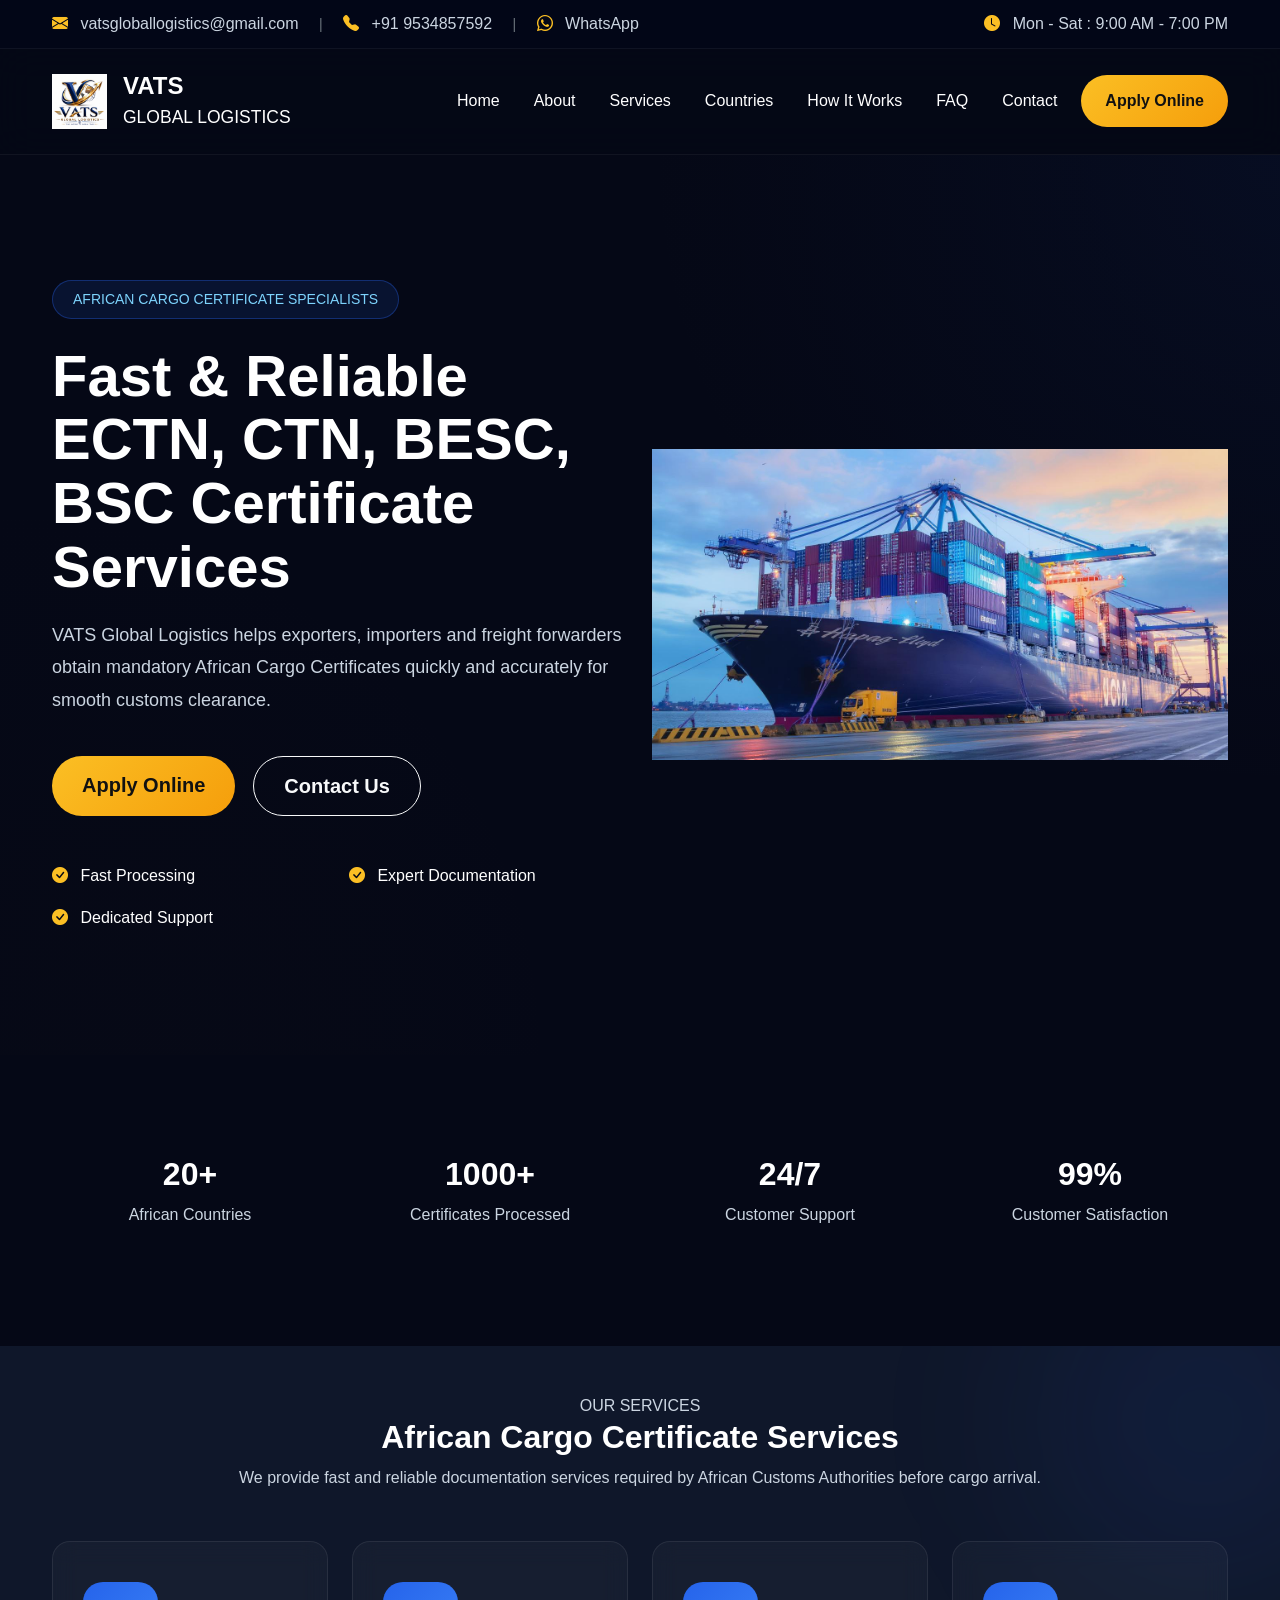
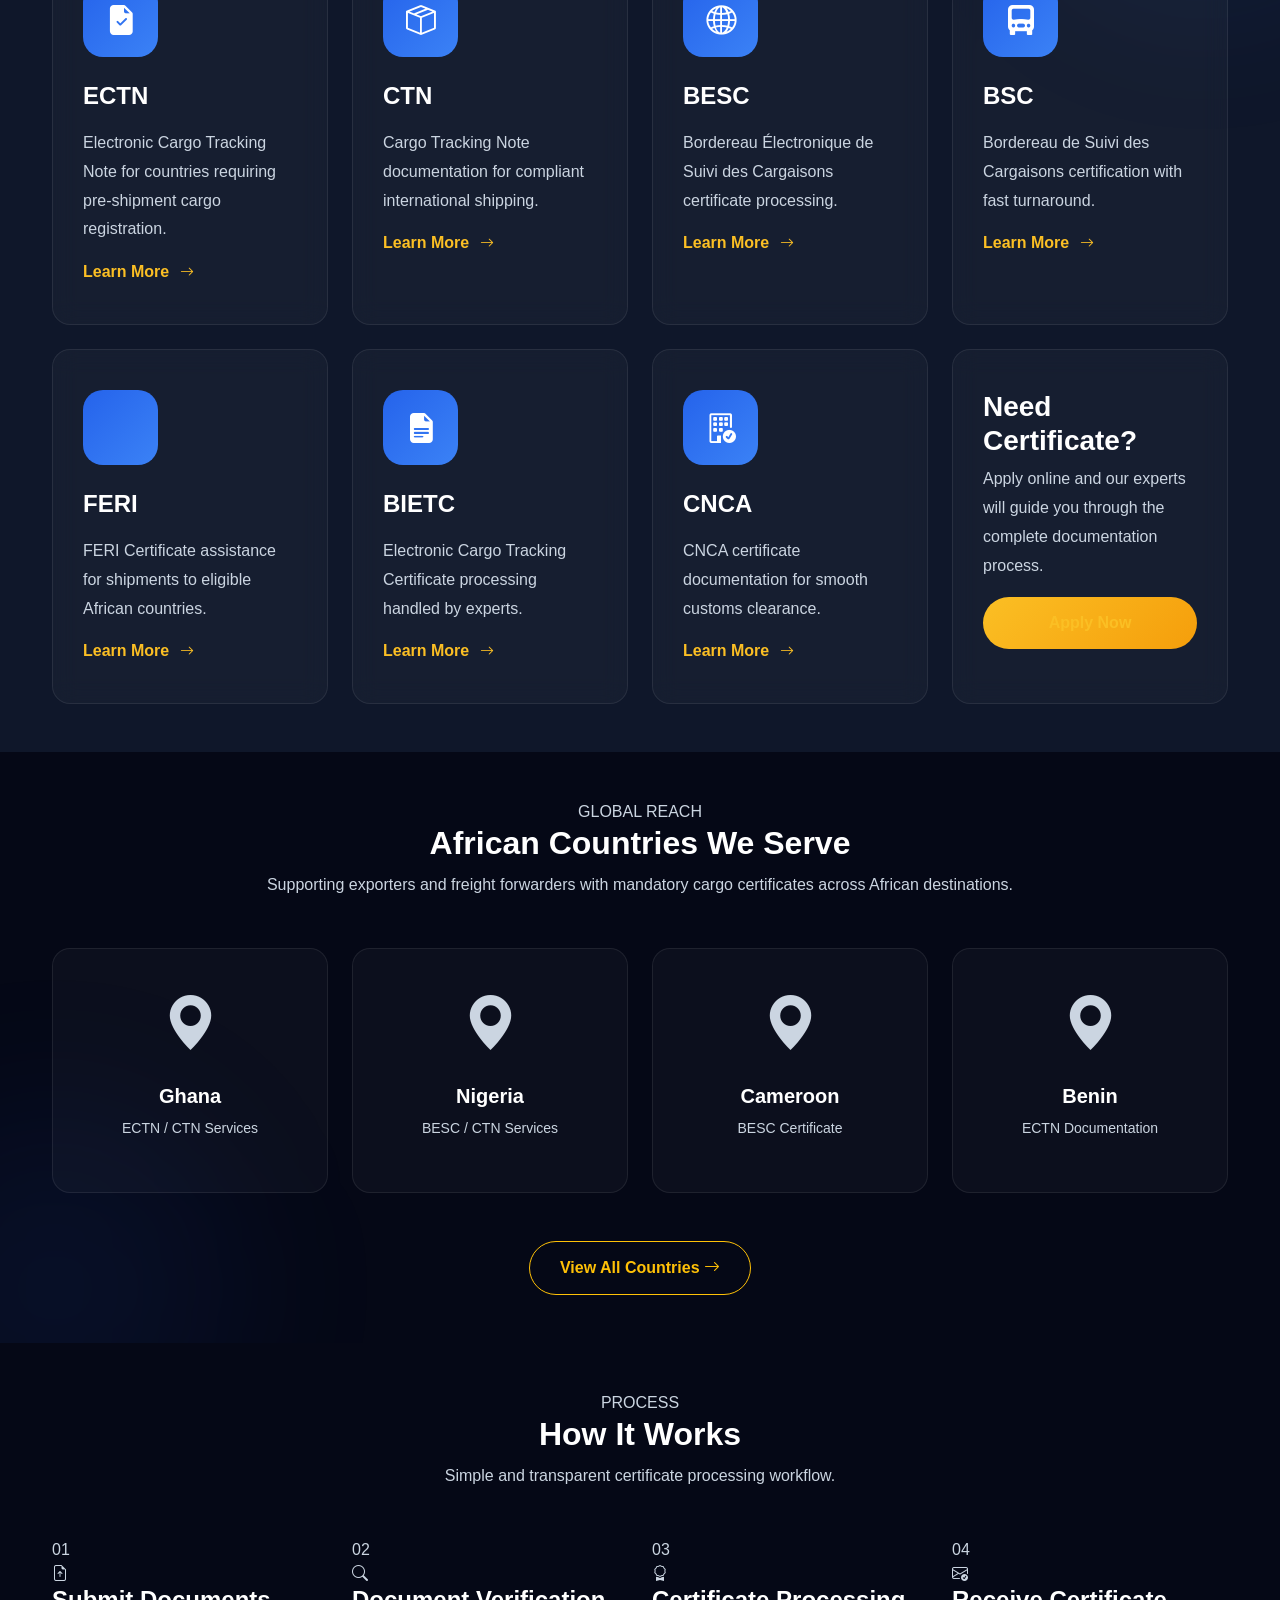
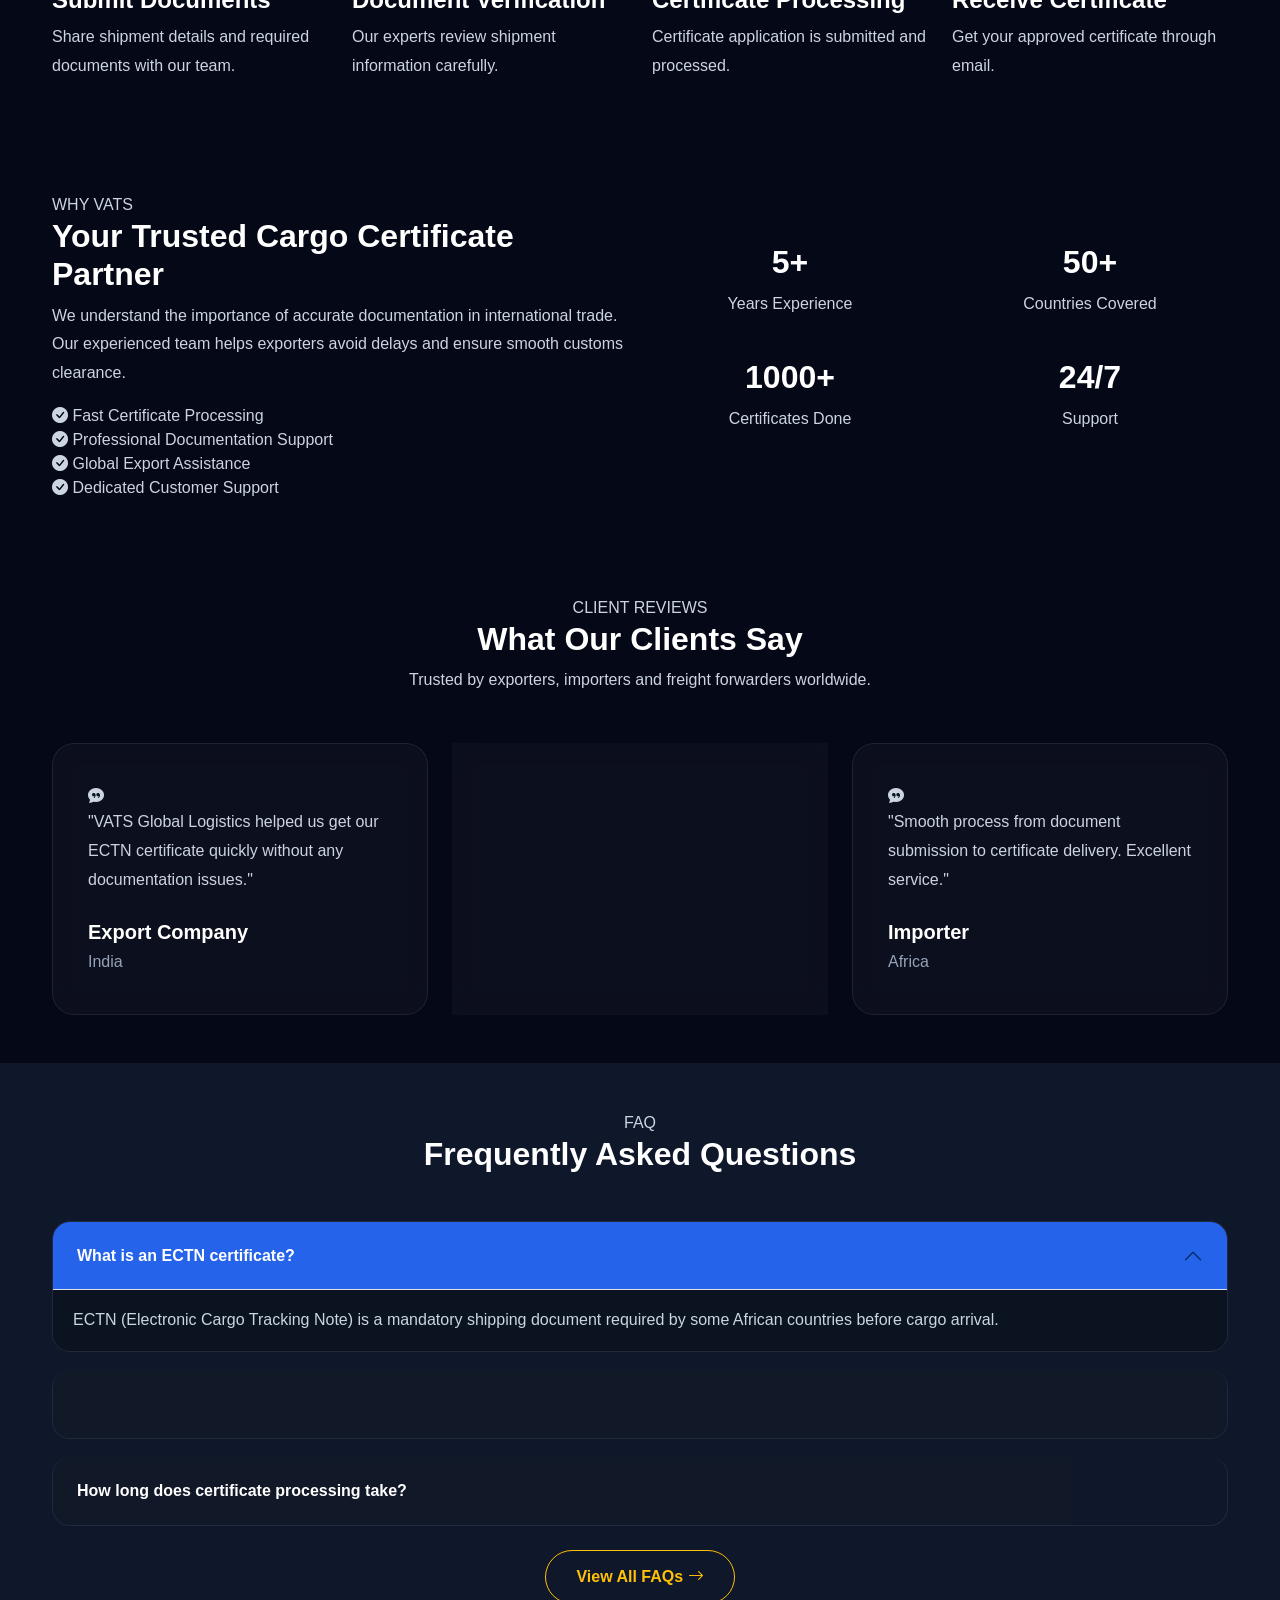
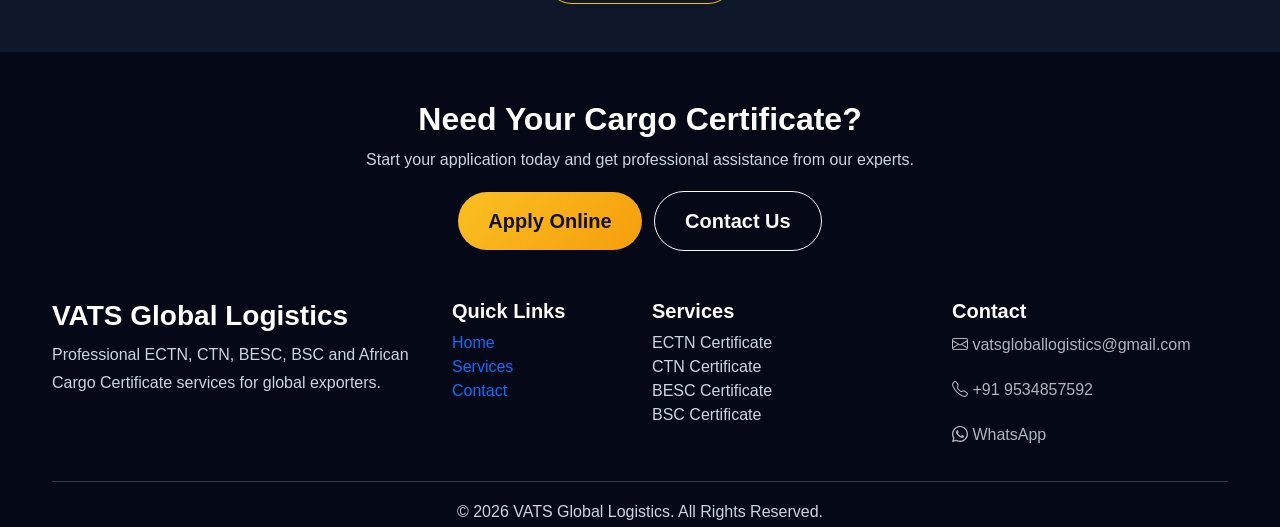
==== commit 2d29f283: "Added clickable contact links to Top Bar and Footer on homepage" ====
--- a/index.html
+++ b/index.html
@@ -67,7 +67,7 @@
 
 <div class="col-lg-8">
 
-<a href="mailto:vatsgloballogistics@gmail.com">
+<a href="mailto:vatsgloballogistics@gmail.com" style="color: inherit; text-decoration: none;">
 
 <i class="bi bi-envelope-fill"></i>
 
@@ -77,7 +77,7 @@
 
 <span class="mx-3 text-secondary">|</span>
 
-<a href="tel:+919534857592">
+<a href="tel:+919534857592" style="color: inherit; text-decoration: none;">
 
 <i class="bi bi-telephone-fill"></i>
 
@@ -87,8 +87,7 @@
 
 <span class="mx-3 text-secondary">|</span>
 
-<a href="https://wa.me/919534857592"
-target="_blank">
+<a href="https://wa.me/919534857592" target="_blank" style="color: inherit; text-decoration: none;">
 
 <i class="bi bi-whatsapp"></i>
 
@@ -254,7 +253,7 @@
 
 <li class="nav-item ms-lg-3">
 
-<a href="apply-online.html"
+<a href="applyonline.html"
 
 class="btn btn-warning px-4">
 
@@ -315,7 +314,7 @@
 
                 <div class="hero-buttons">
 
-                    <a href="apply-online.html"
+                    <a href="applyonline.html"
 
                        class="btn btn-warning btn-lg">
 
@@ -1658,7 +1657,7 @@
 
 
 
-<a href="apply-online.html"
+<a href="applyonline.html"
 
 class="btn btn-warning btn-lg">
 
@@ -1818,19 +1817,40 @@
 
 <p>
 
+<a href="mailto:vatsgloballogistics@gmail.com" style="color: #adb5bd; text-decoration: none;">
+
 <i class="bi bi-envelope"></i>
 
 vatsgloballogistics@gmail.com
 
-</p>
-
-
-<p>
+</a>
+
+</p>
+
+
+<p>
+
+<a href="tel:+919534857592" style="color: #adb5bd; text-decoration: none;">
 
 <i class="bi bi-telephone"></i>
 
 +91 9534857592
 
+</a>
+
+</p>
+
+
+<p>
+
+<a href="https://wa.me/919534857592" target="_blank" style="color: #adb5bd; text-decoration: none;">
+
+<i class="bi bi-whatsapp"></i>
+
+WhatsApp
+
+</a>
+
 </p>
 
 
--- a/assets/css/style.css
+++ b/assets/css/style.css
@@ -0,0 +1,1705 @@
+/* ==========================================================
+   VATS GLOBAL LOGISTICS
+   Main Stylesheet
+   Version: 1.0
+   Theme: Premium Dark Corporate
+========================================================== */
+
+/* ===========================
+GOOGLE FONTS
+=========================== */
+
+:root{
+
+    --primary:#2563EB;
+    --primary-dark:#1D4ED8;
+
+    --gold:#FBBF24;
+    --gold-dark:#F59E0B;
+
+    --bg:#050816;
+    --bg2:#0F172A;
+    --card:#111827;
+
+    --white:#ffffff;
+    --text:#CBD5E1;
+
+    --border:rgba(255,255,255,.08);
+
+    --shadow:0 15px 40px rgba(0,0,0,.35);
+
+    --radius:18px;
+
+    --transition:.35s ease;
+
+}
+
+
+/* ===========================
+RESET
+=========================== */
+
+*{
+
+    margin:0;
+    padding:0;
+    box-sizing:border-box;
+
+}
+
+html{
+
+    scroll-behavior:smooth;
+
+}
+
+body{
+
+    background:var(--bg);
+
+    color:var(--text);
+
+    font-family:'Inter',sans-serif;
+
+    overflow-x:hidden;
+
+}
+
+img{
+
+    max-width:100%;
+
+    display:block;
+
+}
+
+a{
+
+    text-decoration:none;
+
+    transition:var(--transition);
+
+}
+
+ul{
+
+    list-style:none;
+
+    margin:0;
+    padding:0;
+
+}
+
+section{
+
+    position:relative;
+
+    padding:100px 0;
+
+}
+
+
+/* ===========================
+TYPOGRAPHY
+=========================== */
+
+h1,h2,h3,h4,h5,h6{
+
+    font-family:'Poppins',sans-serif;
+
+    color:#fff;
+
+    font-weight:700;
+
+}
+
+p{
+
+    color:var(--text);
+
+    line-height:1.8;
+
+}
+
+.section-title span{
+
+    display:inline-block;
+
+    color:var(--gold);
+
+    font-weight:600;
+
+    letter-spacing:2px;
+
+    margin-bottom:15px;
+
+    text-transform:uppercase;
+
+}
+
+.section-title h2{
+
+    font-size:44px;
+
+    margin-bottom:20px;
+
+}
+
+.section-title p{
+
+    max-width:720px;
+
+    margin:auto;
+
+}
+
+
+/* ===========================
+CUSTOM SCROLLBAR
+=========================== */
+
+::-webkit-scrollbar{
+
+    width:10px;
+
+}
+
+::-webkit-scrollbar-track{
+
+    background:#0b1022;
+
+}
+
+::-webkit-scrollbar-thumb{
+
+    background:var(--primary);
+
+    border-radius:30px;
+
+}
+
+
+/* ===========================
+TOP BAR
+=========================== */
+
+.top-bar{
+
+    background:#020617;
+
+    padding:12px 0;
+
+    border-bottom:1px solid rgba(255,255,255,.05);
+
+}
+
+.top-left{
+
+    display:flex;
+
+    flex-wrap:wrap;
+
+    gap:25px;
+
+}
+
+.top-left a,
+.top-bar span{
+
+    color:#d1d5db;
+
+    font-size:14px;
+
+}
+
+.top-left i,
+.top-bar i{
+
+    color:var(--gold);
+
+    margin-right:8px;
+
+}
+
+
+/* ===========================
+NAVBAR
+=========================== */
+
+.custom-navbar{
+
+    background:rgba(5,8,22,.88);
+
+    backdrop-filter:blur(18px);
+
+    border-bottom:1px solid rgba(255,255,255,.05);
+
+    padding:18px 0;
+
+}
+
+.logo-text{
+
+    display:flex;
+
+    flex-direction:column;
+
+}
+
+.logo-main{
+
+    font-size:32px;
+
+    color:#fff;
+
+    font-weight:800;
+
+    letter-spacing:2px;
+
+}
+
+.logo-sub{
+
+    color:var(--gold);
+
+    font-size:12px;
+
+    letter-spacing:3px;
+
+}
+
+.navbar-nav .nav-link{
+
+    color:#fff;
+
+    font-weight:500;
+
+    margin-left:18px;
+
+    position:relative;
+
+}
+
+.navbar-nav .nav-link:hover{
+
+    color:var(--gold);
+
+}
+
+.navbar-nav .nav-link::after{
+
+    content:"";
+
+    position:absolute;
+
+    left:0;
+
+    bottom:-8px;
+
+    width:0;
+
+    height:2px;
+
+    background:var(--gold);
+
+    transition:.35s;
+
+}
+
+.navbar-nav .nav-link:hover::after{
+
+    width:100%;
+
+}
+
+
+/* ===========================
+BUTTONS
+=========================== */
+
+.btn{
+
+    border-radius:50px;
+
+    padding:14px 30px;
+
+    font-weight:600;
+
+    transition:var(--transition);
+
+}
+
+.btn-primary{
+
+    background:linear-gradient(135deg,#2563EB,#3B82F6);
+
+    border:none;
+
+}
+
+.btn-primary:hover{
+
+    transform:translateY(-3px);
+
+    box-shadow:0 12px 25px rgba(37,99,235,.45);
+
+}
+
+.btn-warning{
+
+    background:linear-gradient(135deg,#FBBF24,#F59E0B);
+
+    border:none;
+
+    color:#111;
+
+}
+
+.btn-warning:hover{
+
+    transform:translateY(-3px);
+
+    box-shadow:0 12px 25px rgba(251,191,36,.35);
+
+}
+
+.btn-outline-light:hover{
+
+    background:#fff;
+
+    color:#111;
+
+}
+
+
+/* ===========================
+HERO SECTION
+=========================== */
+
+.hero-section{
+
+    min-height:100vh;
+
+    display:flex;
+
+    align-items:center;
+
+    background:
+
+    radial-gradient(circle at top right,
+    rgba(37,99,235,.22),
+    transparent 40%),
+
+    radial-gradient(circle at bottom left,
+    rgba(251,191,36,.12),
+    transparent 35%),
+
+    #050816;
+
+    overflow:hidden;
+
+}
+
+.hero-overlay{
+
+    position:absolute;
+
+    inset:0;
+
+    background:
+
+    linear-gradient(to right,
+    rgba(5,8,22,.96),
+    rgba(5,8,22,.75));
+
+}
+
+.hero-section .container{
+
+    position:relative;
+
+    z-index:2;
+
+}
+
+.hero-badge{
+
+    display:inline-block;
+
+    padding:8px 20px;
+
+    background:rgba(37,99,235,.12);
+
+    border:1px solid rgba(37,99,235,.35);
+
+    color:#7DD3FC;
+
+    border-radius:50px;
+
+    margin-bottom:25px;
+
+    font-size:14px;
+
+}
+
+.hero-section h1{
+
+    font-size:64px;
+
+    line-height:1.1;
+
+    margin-bottom:20px;
+
+}
+
+.hero-section h2{
+
+    color:var(--gold);
+
+    font-size:26px;
+
+    margin-bottom:25px;
+
+}
+
+.hero-section p{
+
+    font-size:18px;
+
+    margin-bottom:40px;
+
+}
+
+.hero-buttons{
+
+    display:flex;
+
+    flex-wrap:wrap;
+
+    gap:18px;
+
+}
+
+.hero-features{
+
+    display:grid;
+
+    grid-template-columns:repeat(2,1fr);
+
+    gap:18px;
+
+}
+
+.hero-features div{
+
+    color:#fff;
+
+    font-weight:500;
+
+}
+
+.hero-features i{
+
+    color:var(--gold);
+
+    margin-right:8px;
+
+}
+
+.hero-graphic{
+
+    animation:floatImage 5s ease-in-out infinite;
+
+}
+
+@keyframes floatImage{
+
+    0%{
+
+        transform:translateY(0);
+
+    }
+
+    50%{
+
+        transform:translateY(-18px);
+
+    }
+
+    100%{
+
+        transform:translateY(0);
+
+    }
+
+}
+/* ==========================================================
+   SERVICES SECTION
+========================================================== */
+
+.services-section{
+
+    background:var(--bg2);
+
+}
+
+.service-card{
+
+    background:rgba(255,255,255,.03);
+
+    border:1px solid var(--border);
+
+    border-radius:var(--radius);
+
+    padding:40px 30px;
+
+    height:100%;
+
+    transition:var(--transition);
+
+    backdrop-filter:blur(12px);
+
+    position:relative;
+
+    overflow:hidden;
+
+}
+
+.service-card::before{
+
+    content:"";
+
+    position:absolute;
+
+    left:0;
+    top:0;
+
+    width:4px;
+    height:100%;
+
+    background:linear-gradient(var(--primary),var(--gold));
+
+    transform:scaleY(0);
+
+    transform-origin:top;
+
+    transition:.4s;
+
+}
+
+.service-card:hover::before{
+
+    transform:scaleY(1);
+
+}
+
+.service-card:hover{
+
+    transform:translateY(-10px);
+
+    border-color:rgba(37,99,235,.45);
+
+    box-shadow:0 20px 45px rgba(0,0,0,.45);
+
+}
+
+.service-card i{
+
+    width:75px;
+
+    height:75px;
+
+    display:flex;
+
+    align-items:center;
+
+    justify-content:center;
+
+    border-radius:20px;
+
+    font-size:30px;
+
+    margin-bottom:25px;
+
+    color:#fff;
+
+    background:linear-gradient(135deg,var(--primary),#3b82f6);
+
+}
+
+.service-card h4{
+
+    margin-bottom:18px;
+
+}
+
+.service-card a{
+
+    color:var(--gold);
+
+    font-weight:600;
+
+}
+
+.service-card a:hover{
+
+    letter-spacing:.5px;
+
+}
+
+.service-card a i{
+
+    background:none;
+
+    width:auto;
+    height:auto;
+
+    display:inline;
+
+    color:var(--gold);
+
+    margin-left:6px;
+
+    font-size:14px;
+
+}
+
+
+/* ==========================================================
+   COUNTRIES SECTION
+========================================================== */
+
+.countries-section{
+
+    background:var(--bg);
+
+}
+
+.country-card{
+
+    background:rgba(255,255,255,.03);
+
+    border:1px solid var(--border);
+
+    border-radius:18px;
+
+    padding:35px 20px;
+
+    text-align:center;
+
+    transition:.35s;
+
+    cursor:pointer;
+
+    height:100%;
+
+}
+
+.country-card:hover{
+
+    transform:translateY(-8px);
+
+    background:rgba(37,99,235,.08);
+
+    border-color:rgba(37,99,235,.35);
+
+}
+
+.country-card{
+
+    font-size:55px;
+
+}
+
+.country-card h5{
+
+    margin-top:18px;
+
+    color:#fff;
+
+    font-size:20px;
+
+}
+
+.country-card p{
+
+    font-size:14px;
+
+    margin-top:8px;
+
+}
+
+
+/* ==========================================================
+   DOCUMENTS SECTION
+========================================================== */
+
+.documents-section{
+
+    background:var(--bg2);
+
+}
+
+.document-list{
+
+    background:rgba(255,255,255,.03);
+
+    border:1px solid var(--border);
+
+    border-radius:20px;
+
+    padding:35px;
+
+    height:100%;
+
+}
+
+.document-list li{
+
+    color:#fff;
+
+    margin-bottom:22px;
+
+    font-size:17px;
+
+    display:flex;
+
+    align-items:center;
+
+}
+
+.document-list li:last-child{
+
+    margin-bottom:0;
+
+}
+
+.document-list i{
+
+    color:var(--gold);
+
+    margin-right:14px;
+
+    font-size:20px;
+
+}
+
+
+/* ==========================================================
+   COMMON GLASS EFFECT
+========================================================== */
+
+.glass{
+
+    background:rgba(255,255,255,.04);
+
+    backdrop-filter:blur(12px);
+
+    border:1px solid rgba(255,255,255,.08);
+
+    border-radius:20px;
+
+}
+
+
+/* ==========================================================
+   SECTION SPACING
+========================================================== */
+
+.services-section,
+.countries-section,
+.documents-section{
+
+    position:relative;
+
+    overflow:hidden;
+
+}
+
+.services-section::before,
+.countries-section::before,
+.documents-section::before{
+
+    content:"";
+
+    position:absolute;
+
+    width:350px;
+
+    height:350px;
+
+    border-radius:50%;
+
+    background:rgba(37,99,235,.08);
+
+    filter:blur(80px);
+
+    z-index:0;
+
+}
+
+.services-section::before{
+
+    top:-100px;
+
+    right:-100px;
+
+}
+
+.countries-section::before{
+
+    bottom:-120px;
+
+    left:-120px;
+
+}
+
+.documents-section::before{
+
+    top:50%;
+
+    right:-150px;
+
+}
+
+.services-section .container,
+.countries-section .container,
+.documents-section .container{
+
+    position:relative;
+
+    z-index:2;
+
+}
+
+
+/* ==========================================================
+   HOVER ANIMATION
+========================================================== */
+
+.service-card,
+.country-card,
+.document-list{
+
+    transition:all .35s ease;
+
+}
+
+.document-list:hover{
+
+    transform:translateY(-6px);
+
+    box-shadow:0 20px 40px rgba(0,0,0,.35);
+
+}
+/* ==========================================================
+   WHY CHOOSE VATS
+========================================================== */
+
+.why-vats{
+
+    background:var(--bg);
+
+}
+
+.feature-card{
+
+    background:rgba(255,255,255,.03);
+
+    border:1px solid var(--border);
+
+    border-radius:22px;
+
+    padding:40px 30px;
+
+    text-align:center;
+
+    transition:var(--transition);
+
+    height:100%;
+
+    backdrop-filter:blur(12px);
+
+    position:relative;
+
+    overflow:hidden;
+
+}
+
+.feature-card::after{
+
+    content:"";
+
+    position:absolute;
+
+    inset:0;
+
+    background:linear-gradient(
+        135deg,
+        rgba(37,99,235,.08),
+        transparent 45%,
+        rgba(251,191,36,.06)
+    );
+
+    opacity:0;
+
+    transition:.35s;
+
+}
+
+.feature-card:hover::after{
+
+    opacity:1;
+
+}
+
+.feature-card:hover{
+
+    transform:translateY(-10px);
+
+    border-color:rgba(37,99,235,.4);
+
+    box-shadow:0 25px 45px rgba(0,0,0,.45);
+
+}
+
+.feature-card i{
+
+    width:80px;
+
+    height:80px;
+
+    display:flex;
+
+    align-items:center;
+
+    justify-content:center;
+
+    margin:0 auto 25px;
+
+    border-radius:50%;
+
+    background:linear-gradient(135deg,var(--primary),#60A5FA);
+
+    color:#fff;
+
+    font-size:32px;
+
+}
+
+.feature-card h4{
+
+    margin-bottom:18px;
+
+}
+
+
+/* ==========================================================
+   CERTIFICATE FINDER
+========================================================== */
+
+.certificate-finder{
+
+    background:linear-gradient(
+        135deg,
+        #081021,
+        #0f172a
+    );
+
+}
+
+.finder-box{
+
+    background:rgba(255,255,255,.04);
+
+    border:1px solid rgba(255,255,255,.08);
+
+    border-radius:24px;
+
+    padding:60px;
+
+    backdrop-filter:blur(16px);
+
+    box-shadow:0 25px 60px rgba(0,0,0,.45);
+
+}
+
+.finder-box h2{
+
+    font-size:40px;
+
+    margin-bottom:20px;
+
+}
+
+.finder-box p{
+
+    margin-bottom:0;
+
+}
+
+.finder-box .form-select{
+
+    height:60px;
+
+    border-radius:14px;
+
+    background:#111827;
+
+    color:#fff;
+
+    border:1px solid rgba(255,255,255,.12);
+
+}
+
+.finder-box .form-select:focus{
+
+    border-color:var(--primary);
+
+    box-shadow:0 0 20px rgba(37,99,235,.3);
+
+}
+
+.finder-box .btn{
+
+    height:60px;
+
+}
+
+
+/* ==========================================================
+   HOW IT WORKS
+========================================================== */
+
+.how-it-works{
+
+    background:var(--bg2);
+
+}
+
+.step-box{
+
+    background:rgba(255,255,255,.03);
+
+    border:1px solid rgba(255,255,255,.08);
+
+    border-radius:22px;
+
+    padding:35px 20px;
+
+    text-align:center;
+
+    transition:.35s;
+
+    position:relative;
+
+    height:100%;
+
+}
+
+.step-box:hover{
+
+    transform:translateY(-10px);
+
+    border-color:rgba(251,191,36,.35);
+
+}
+
+.step-box span{
+
+    position:absolute;
+
+    top:18px;
+
+    right:18px;
+
+    font-size:14px;
+
+    color:var(--gold);
+
+    font-weight:700;
+
+}
+
+.step-box i{
+
+    width:85px;
+
+    height:85px;
+
+    margin:15px auto 25px;
+
+    border-radius:50%;
+
+    display:flex;
+
+    align-items:center;
+
+    justify-content:center;
+
+    background:linear-gradient(
+        135deg,
+        var(--gold),
+        #f59e0b
+    );
+
+    color:#111;
+
+    font-size:34px;
+
+}
+
+.step-box h5{
+
+    color:#fff;
+
+    margin:0;
+
+}
+
+
+/* ==========================================================
+   QUOTE CTA
+========================================================== */
+
+.quote-cta{
+
+    background:
+
+    radial-gradient(
+        circle at top right,
+        rgba(37,99,235,.20),
+        transparent 45%
+    ),
+
+    var(--bg);
+
+}
+
+.cta-box{
+
+    background:linear-gradient(
+        135deg,
+        rgba(37,99,235,.15),
+        rgba(255,255,255,.03)
+    );
+
+    border:1px solid rgba(255,255,255,.08);
+
+    border-radius:28px;
+
+    padding:70px 50px;
+
+    backdrop-filter:blur(18px);
+
+}
+
+.cta-box h2{
+
+    font-size:48px;
+
+    margin-bottom:20px;
+
+}
+
+.cta-box p{
+
+    max-width:760px;
+
+    margin:0 auto 35px;
+
+    font-size:18px;
+
+}
+
+.cta-box .btn{
+
+    padding:16px 42px;
+
+    font-size:18px;
+
+}
+
+
+/* ==========================================================
+   SECTION DIVIDERS
+========================================================== */
+
+.why-vats,
+.certificate-finder,
+.how-it-works,
+.quote-cta{
+
+    position:relative;
+
+    overflow:hidden;
+
+}
+
+.why-vats::before,
+.certificate-finder::before,
+.how-it-works::before{
+
+    content:"";
+
+    position:absolute;
+
+    width:380px;
+
+    height:380px;
+
+    border-radius:50%;
+
+    background:rgba(37,99,235,.06);
+
+    filter:blur(90px);
+
+}
+
+.why-vats::before{
+
+    top:-120px;
+
+    left:-120px;
+
+}
+
+.certificate-finder::before{
+
+    bottom:-150px;
+
+    right:-120px;
+
+}
+
+.how-it-works::before{
+
+    top:40%;
+
+    left:-140px;
+
+}
+
+.why-vats .container,
+.certificate-finder .container,
+.how-it-works .container,
+.quote-cta .container{
+
+    position:relative;
+
+    z-index:2;
+
+}
+/* ==========================================================
+   TESTIMONIALS
+========================================================== */
+
+.testimonials{
+
+    background:var(--bg);
+
+}
+
+.testimonial-card{
+
+    background:rgba(255,255,255,.03);
+
+    border:1px solid rgba(255,255,255,.08);
+
+    border-radius:22px;
+
+    padding:40px 35px;
+
+    transition:.35s;
+
+    height:100%;
+
+    backdrop-filter:blur(15px);
+
+}
+
+.testimonial-card:hover{
+
+    transform:translateY(-10px);
+
+    border-color:rgba(251,191,36,.35);
+
+    box-shadow:0 25px 45px rgba(0,0,0,.40);
+
+}
+
+.stars{
+
+    color:var(--gold);
+
+    font-size:22px;
+
+    margin-bottom:25px;
+
+    letter-spacing:3px;
+
+}
+
+.testimonial-card h5{
+
+    margin-top:25px;
+
+    margin-bottom:6px;
+
+}
+
+.testimonial-card span{
+
+    color:#94A3B8;
+
+}
+
+
+/* ==========================================================
+   FAQ
+========================================================== */
+
+.faq-section{
+
+    background:var(--bg2);
+
+}
+
+.accordion-item{
+
+    background:transparent;
+
+    border:1px solid rgba(255,255,255,.08);
+
+    border-radius:18px !important;
+
+    margin-bottom:18px;
+
+    overflow:hidden;
+
+}
+
+.accordion-button{
+
+    background:#111827;
+
+    color:#fff;
+
+    padding:24px;
+
+    font-weight:600;
+
+    box-shadow:none;
+
+}
+
+.accordion-button:not(.collapsed){
+
+    background:var(--primary);
+
+    color:#fff;
+
+}
+
+.accordion-button:focus{
+
+    box-shadow:none;
+
+}
+
+.accordion-body{
+
+    background:#0B1220;
+
+    color:#CBD5E1;
+
+    line-height:1.8;
+
+}
+
+
+/* ==========================================================
+   FOOTER
+========================================================== */
+
+.footer{
+
+    background:#020617;
+
+    padding:90px 0 30px;
+
+    border-top:1px solid rgba(255,255,255,.05);
+
+}
+
+.footer h4,
+.footer h5{
+
+    color:#fff;
+
+    margin-bottom:25px;
+
+}
+
+.footer p{
+
+    color:#94A3B8;
+
+}
+
+.footer-links li{
+
+    margin-bottom:14px;
+
+}
+
+.footer-links a{
+
+    color:#CBD5E1;
+
+    transition:.3s;
+
+}
+
+.footer-links a:hover{
+
+    color:var(--gold);
+
+    padding-left:8px;
+
+}
+
+.footer hr{
+
+    margin:50px 0 30px;
+
+    border-color:rgba(255,255,255,.08);
+
+}
+
+
+/* ==========================================================
+   FLOATING WHATSAPP
+========================================================== */
+
+.whatsapp-float{
+
+    position:fixed;
+
+    right:30px;
+
+    bottom:30px;
+
+    width:65px;
+
+    height:65px;
+
+    border-radius:50%;
+
+    background:#25D366;
+
+    color:#fff;
+
+    display:flex;
+
+    align-items:center;
+
+    justify-content:center;
+
+    font-size:30px;
+
+    z-index:999;
+
+    box-shadow:0 12px 25px rgba(0,0,0,.35);
+
+    transition:.35s;
+
+}
+
+.whatsapp-float:hover{
+
+    transform:scale(1.1);
+
+    color:#fff;
+
+}
+
+
+/* ==========================================================
+   BACK TO TOP
+========================================================== */
+
+.back-to-top{
+
+    position:fixed;
+
+    right:30px;
+
+    bottom:110px;
+
+    width:55px;
+
+    height:55px;
+
+    border:none;
+
+    border-radius:50%;
+
+    background:var(--primary);
+
+    color:#fff;
+
+    font-size:22px;
+
+    cursor:pointer;
+
+    display:none;
+
+    z-index:998;
+
+    transition:.35s;
+
+}
+
+.back-to-top:hover{
+
+    background:var(--gold);
+
+    color:#111;
+
+}
+
+
+/* ==========================================================
+   IMAGE EFFECTS
+========================================================== */
+
+.hero-graphic img{
+
+    filter:
+        drop-shadow(0 0 35px rgba(37,99,235,.35));
+
+}
+
+img{
+
+    transition:.4s;
+
+}
+
+img:hover{
+
+    transform:scale(1.02);
+
+}
+
+
+/* ==========================================================
+   SECTION ANIMATION
+========================================================== */
+
+.service-card,
+.country-card,
+.feature-card,
+.step-box,
+.testimonial-card{
+
+    opacity:0;
+
+    transform:translateY(40px);
+
+    animation:fadeUp .8s forwards;
+
+}
+
+@keyframes fadeUp{
+
+    to{
+
+        opacity:1;
+
+        transform:translateY(0);
+
+    }
+
+}
+
+
+/* ==========================================================
+   TEXT SELECTION
+========================================================== */
+
+::selection{
+
+    background:var(--gold);
+
+    color:#111;
+
+}
+
+
+/* ==========================================================
+   GLOW EFFECTS
+========================================================== */
+
+.btn-primary,
+.btn-warning{
+
+    position:relative;
+
+    overflow:hidden;
+
+}
+
+.btn-primary::before,
+.btn-warning::before{
+
+    content:"";
+
+    position:absolute;
+
+    left:-100%;
+
+    top:0;
+
+    width:100%;
+
+    height:100%;
+
+    background:
+
+    linear-gradient(
+        90deg,
+        transparent,
+        rgba(255,255,255,.25),
+        transparent
+    );
+
+    transition:.7s;
+
+}
+
+.btn-primary:hover::before,
+.btn-warning:hover::before{
+
+    left:100%;
+
+}
+
+
+/* ==========================================================
+   CONTAINER
+========================================================== */
+
+.container{
+
+    position:relative;
+
+    z-index:2;
+
+}
+
+
+/* ==========================================================
+   END OF FILE
+========================================================== */
--- a/assets/css/responsive.css
+++ b/assets/css/responsive.css
@@ -0,0 +1,702 @@
+/*==========================================================
+VATS GLOBAL LOGISTICS
+Responsive Stylesheet
+Version : 2.0
+==========================================================*/
+
+
+/*==========================================================
+1400px
+==========================================================*/
+
+@media (max-width:1400px){
+
+.container{
+
+max-width:1200px;
+
+}
+
+.hero-section h1{
+
+font-size:58px;
+
+}
+
+.section-title h2{
+
+font-size:42px;
+
+}
+
+.finder-box{
+
+padding:55px;
+
+}
+
+}
+
+
+/*==========================================================
+1200px
+==========================================================*/
+
+@media (max-width:1200px){
+
+.hero-section{
+
+padding-top:120px;
+
+padding-bottom:90px;
+
+}
+
+.hero-section h1{
+
+font-size:52px;
+
+}
+
+.hero-section h2{
+
+font-size:24px;
+
+}
+
+.hero-graphic{
+
+margin-top:40px;
+
+}
+
+.section-title h2{
+
+font-size:38px;
+
+}
+
+.finder-box{
+
+padding:45px;
+
+}
+
+.cta-box{
+
+padding:60px 40px;
+
+}
+
+.footer{
+
+padding-top:80px;
+
+}
+
+}
+
+
+/*==========================================================
+992px
+==========================================================*/
+
+@media (max-width:992px){
+
+.top-bar{
+
+display:none;
+
+}
+
+.custom-navbar{
+
+padding:15px 0;
+
+}
+
+.navbar-toggler{
+
+border:none;
+
+box-shadow:none !important;
+
+}
+
+.navbar-collapse{
+
+margin-top:18px;
+
+background:#111827;
+
+padding:20px;
+
+border-radius:18px;
+
+}
+
+.navbar-nav{
+
+text-align:center;
+
+}
+
+.navbar-nav .nav-link{
+
+margin:12px 0;
+
+}
+
+.hero-section{
+
+text-align:center;
+
+padding-top:100px;
+
+}
+
+.hero-buttons{
+
+justify-content:center;
+
+}
+
+.hero-features{
+
+grid-template-columns:1fr;
+
+margin-top:35px;
+
+}
+
+.hero-graphic{
+
+margin-top:60px;
+
+}
+
+.hero-graphic img{
+
+max-width:420px;
+
+margin:auto;
+
+}
+
+.section-title h2{
+
+font-size:34px;
+
+}
+
+.finder-box{
+
+text-align:center;
+
+padding:40px 30px;
+
+}
+
+.finder-box h2{
+
+font-size:34px;
+
+}
+
+.step-box{
+
+margin-bottom:20px;
+
+}
+
+.footer{
+
+text-align:center;
+
+}
+
+.footer-links{
+
+margin-bottom:30px;
+
+}
+
+}
+/*==========================================================
+768px - TABLETS & LARGE MOBILES
+==========================================================*/
+
+@media (max-width:768px){
+
+section{
+
+padding:70px 0;
+
+}
+
+.hero-section{
+
+min-height:auto;
+
+padding-top:80px;
+
+padding-bottom:70px;
+
+}
+
+.hero-section h1{
+
+font-size:40px;
+
+line-height:1.2;
+
+}
+
+.hero-section h2{
+
+font-size:22px;
+
+}
+
+.hero-section p{
+
+font-size:16px;
+
+margin-bottom:30px;
+
+}
+
+.hero-buttons{
+
+display:flex;
+
+flex-direction:column;
+
+gap:15px;
+
+}
+
+.hero-buttons .btn{
+
+width:100%;
+
+}
+
+.hero-features{
+
+gap:15px;
+
+margin-top:30px;
+
+}
+
+.hero-features div{
+
+justify-content:center;
+
+}
+
+.hero-graphic{
+
+margin-top:50px;
+
+}
+
+.hero-graphic img{
+
+max-width:320px;
+
+}
+
+.section-title span{
+
+font-size:13px;
+
+}
+
+.section-title h2{
+
+font-size:30px;
+
+}
+
+.section-title p{
+
+font-size:15px;
+
+}
+
+.service-card,
+
+.feature-card,
+
+.country-card,
+
+.step-box,
+
+.testimonial-card,
+
+.document-list{
+
+padding:30px 22px;
+
+}
+
+.service-card i,
+
+.feature-card i{
+
+width:65px;
+
+height:65px;
+
+font-size:26px;
+
+}
+
+.step-box i{
+
+width:70px;
+
+height:70px;
+
+font-size:28px;
+
+}
+
+.finder-box{
+
+padding:30px 25px;
+
+}
+
+.finder-box h2{
+
+font-size:28px;
+
+}
+
+.finder-box p{
+
+font-size:15px;
+
+}
+
+.finder-box .form-select,
+
+.finder-box .btn{
+
+height:54px;
+
+}
+
+.cta-box{
+
+padding:45px 25px;
+
+}
+
+.cta-box h2{
+
+font-size:32px;
+
+}
+
+.cta-box p{
+
+font-size:16px;
+
+}
+
+.footer{
+
+padding:70px 0 25px;
+
+}
+
+.footer h4,
+
+.footer h5{
+
+margin-top:25px;
+
+}
+
+.footer-links li{
+
+margin-bottom:12px;
+
+}
+
+}
+
+
+/*==========================================================
+576px - MOBILE
+==========================================================*/
+
+@media (max-width:576px){
+
+.logo-main{
+
+font-size:26px;
+
+}
+
+.logo-sub{
+
+font-size:10px;
+
+letter-spacing:2px;
+
+}
+
+.hero-badge{
+
+font-size:12px;
+
+padding:7px 16px;
+
+}
+
+.hero-section h1{
+
+font-size:32px;
+
+}
+
+.hero-section h2{
+
+font-size:19px;
+
+}
+
+.hero-section p{
+
+font-size:15px;
+
+}
+
+.section-title h2{
+
+font-size:27px;
+
+}
+
+.section-title p{
+
+font-size:14px;
+
+}
+
+.service-card h4,
+
+.feature-card h4{
+
+font-size:22px;
+
+}
+
+.country-card{
+
+padding:25px 18px;
+
+}
+
+.country-card{
+
+font-size:45px;
+
+}
+
+.country-card h5{
+
+font-size:18px;
+
+}
+
+.document-list li{
+
+font-size:15px;
+
+}
+
+.step-box h5{
+
+font-size:17px;
+
+}
+
+.finder-box{
+
+padding:25px 20px;
+
+}
+
+.finder-box h2{
+
+font-size:24px;
+
+}
+
+.cta-box{
+
+padding:35px 20px;
+
+}
+
+.cta-box h2{
+
+font-size:26px;
+
+}
+
+.cta-box p{
+
+font-size:15px;
+
+}
+
+.btn{
+
+padding:13px 24px;
+
+font-size:15px;
+
+}
+
+.whatsapp-float{
+
+width:58px;
+
+height:58px;
+
+font-size:28px;
+
+right:18px;
+
+bottom:18px;
+
+}
+
+.back-to-top{
+
+width:48px;
+
+height:48px;
+
+right:22px;
+
+bottom:88px;
+
+font-size:18px;
+
+}
+
+}
+
+
+/*==========================================================
+400px - EXTRA SMALL DEVICES
+==========================================================*/
+
+@media (max-width:400px){
+
+.hero-section h1{
+
+font-size:28px;
+
+}
+
+.hero-section h2{
+
+font-size:17px;
+
+}
+
+.hero-section p{
+
+font-size:14px;
+
+}
+
+.section-title h2{
+
+font-size:24px;
+
+}
+
+.logo-main{
+
+font-size:22px;
+
+}
+
+.logo-sub{
+
+font-size:9px;
+
+}
+
+.hero-graphic img{
+
+max-width:260px;
+
+}
+
+.service-card,
+
+.feature-card,
+
+.country-card,
+
+.step-box,
+
+.testimonial-card{
+
+padding:22px 18px;
+
+}
+
+.finder-box{
+
+padding:20px 15px;
+
+}
+
+.cta-box{
+
+padding:30px 15px;
+
+}
+
+.footer{
+
+text-align:center;
+
+}
+
+.footer p{
+
+font-size:13px;
+
+}
+
+}
+
+
+/*==========================================================
+LANDSCAPE PHONES
+==========================================================*/
+
+@media (max-height:500px) and (orientation:landscape){
+
+.hero-section{
+
+min-height:auto;
+
+padding:120px 0 80px;
+
+}
+
+}
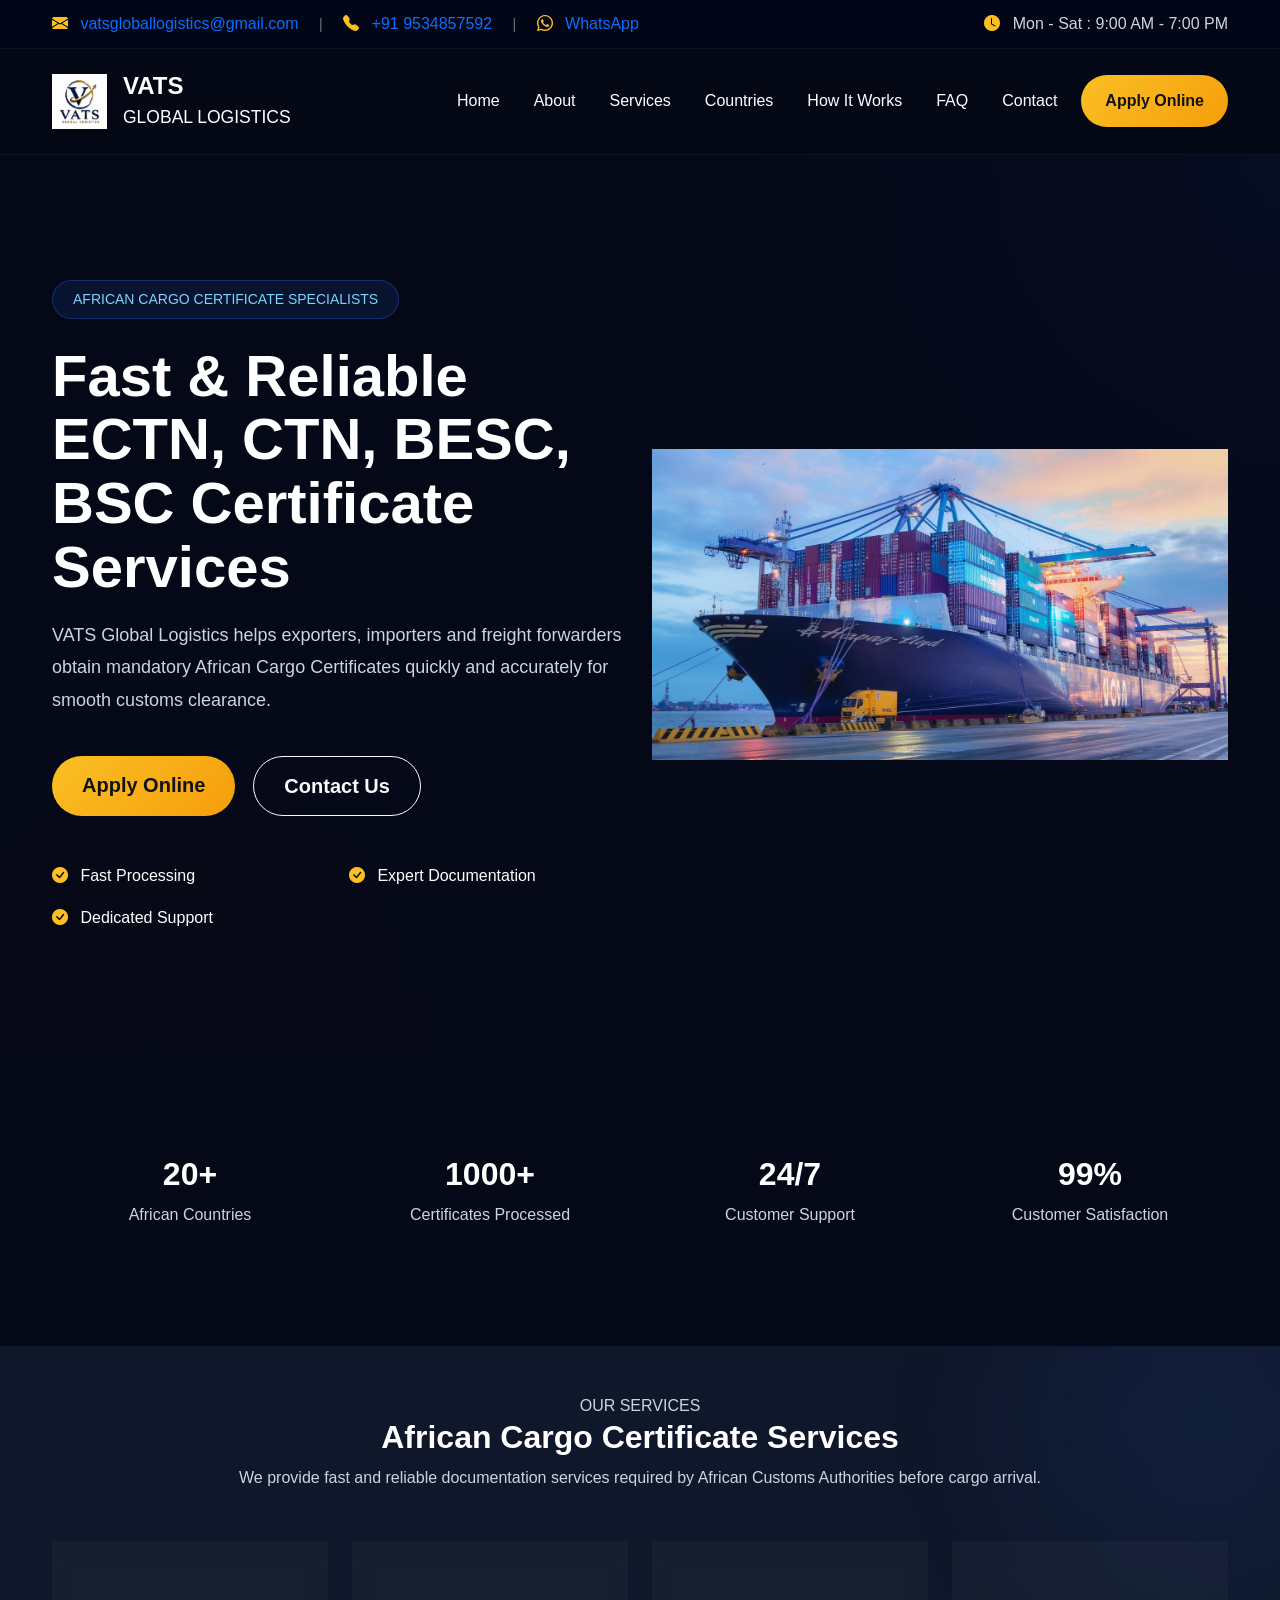
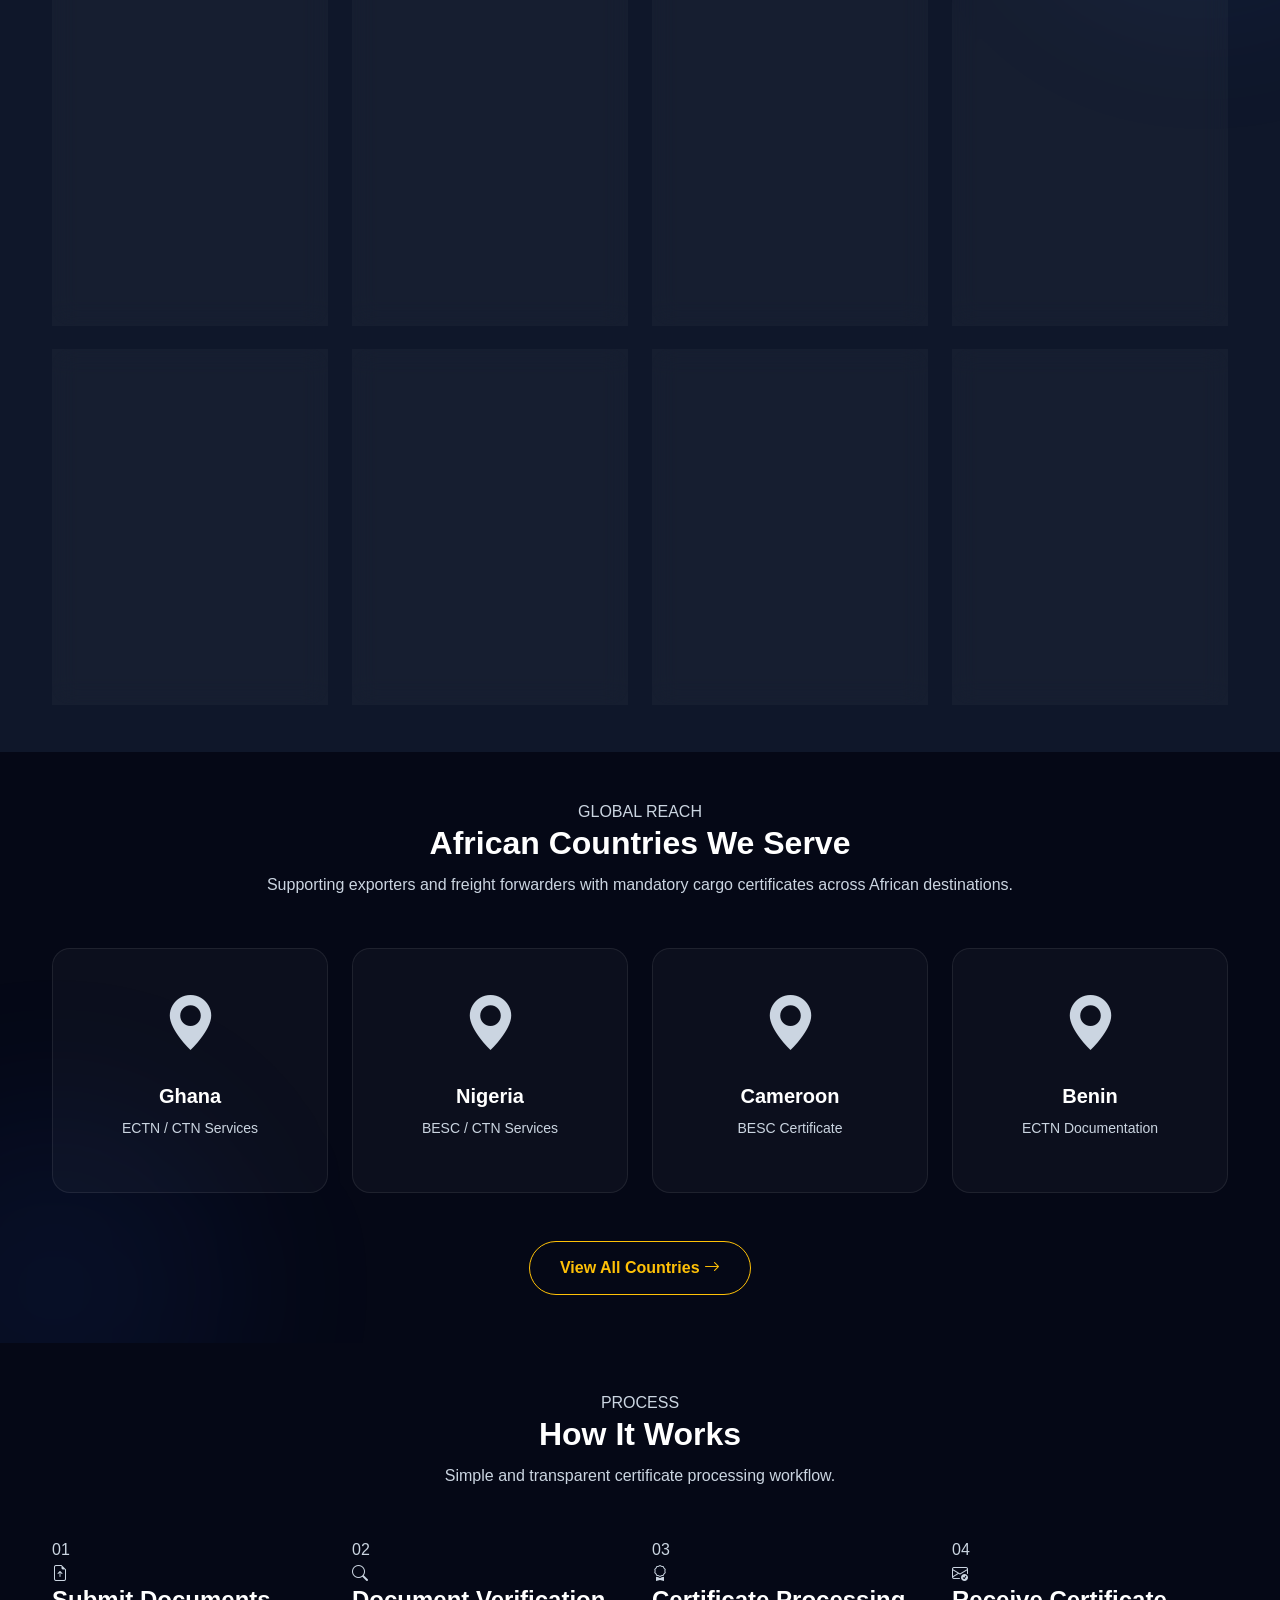
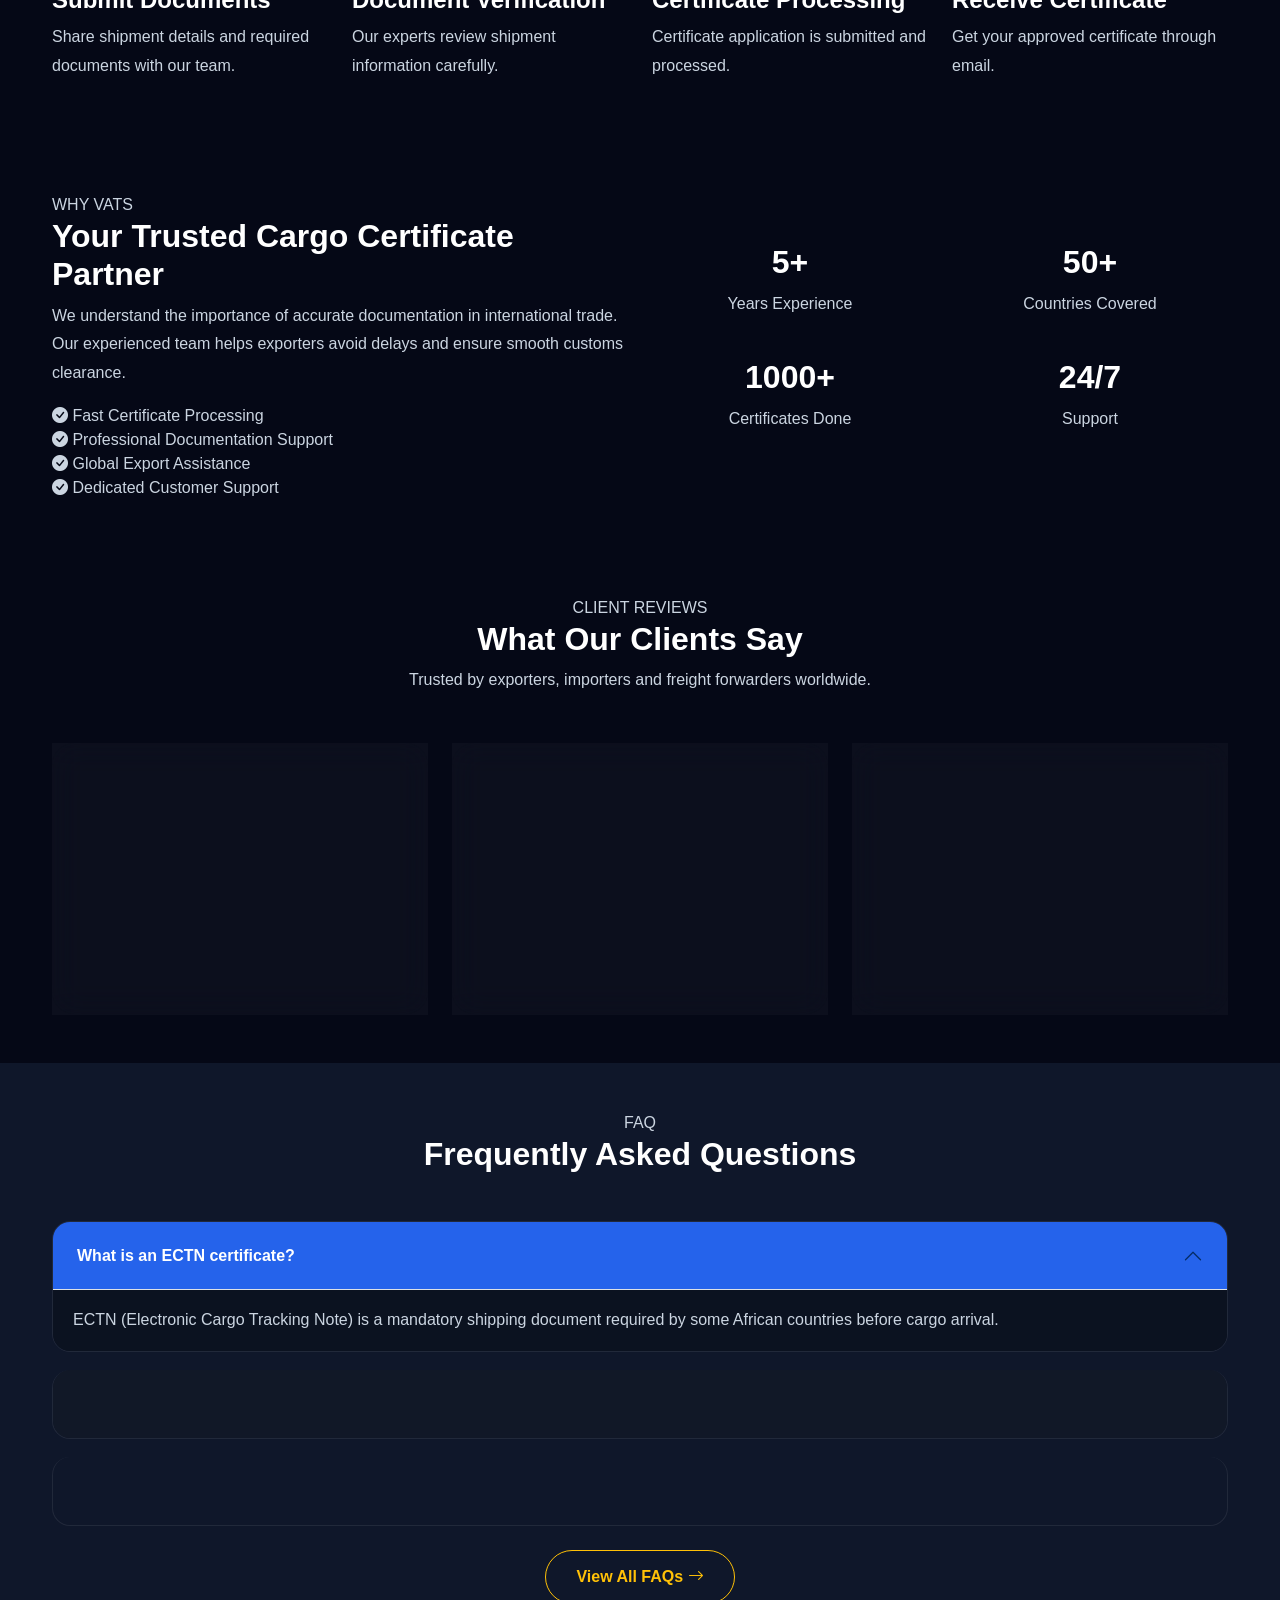
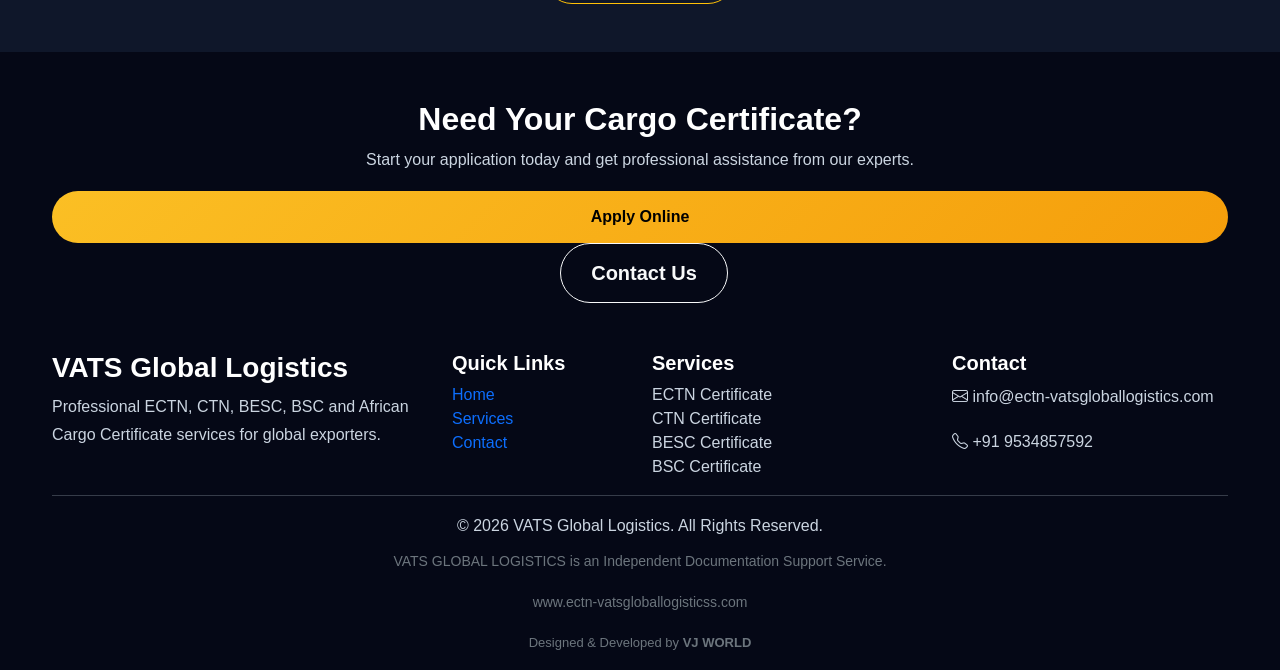
==== commit 9d4a651d: "Fixed logo, active link, button text, and footer across all pages" ====
--- a/index.html
+++ b/index.html
@@ -67,7 +67,7 @@
 
 <div class="col-lg-8">
 
-<a href="mailto:vatsgloballogistics@gmail.com" style="color: inherit; text-decoration: none;">
+<a href="mailto:vatsgloballogistics@gmail.com">
 
 <i class="bi bi-envelope-fill"></i>
 
@@ -77,7 +77,7 @@
 
 <span class="mx-3 text-secondary">|</span>
 
-<a href="tel:+919534857592" style="color: inherit; text-decoration: none;">
+<a href="tel:+919534857592">
 
 <i class="bi bi-telephone-fill"></i>
 
@@ -87,7 +87,8 @@
 
 <span class="mx-3 text-secondary">|</span>
 
-<a href="https://wa.me/919534857592" target="_blank" style="color: inherit; text-decoration: none;">
+<a href="https://wa.me/919534857592"
+target="_blank">
 
 <i class="bi bi-whatsapp"></i>
 
@@ -1659,7 +1660,7 @@
 
 <a href="applyonline.html"
 
-class="btn btn-warning btn-lg">
+class="btn btn-warning w-100" style="color: #000000 !important; font-weight: 600;">
 
 
 Apply Online
@@ -1817,40 +1818,19 @@
 
 <p>
 
-<a href="mailto:vatsgloballogistics@gmail.com" style="color: #adb5bd; text-decoration: none;">
-
 <i class="bi bi-envelope"></i>
 
-vatsgloballogistics@gmail.com
-
-</a>
-
-</p>
-
-
-<p>
-
-<a href="tel:+919534857592" style="color: #adb5bd; text-decoration: none;">
+info@ectn-vatsgloballogistics.com
+
+</p>
+
+
+<p>
 
 <i class="bi bi-telephone"></i>
 
 +91 9534857592
 
-</a>
-
-</p>
-
-
-<p>
-
-<a href="https://wa.me/919534857592" target="_blank" style="color: #adb5bd; text-decoration: none;">
-
-<i class="bi bi-whatsapp"></i>
-
-WhatsApp
-
-</a>
-
 </p>
 
 
@@ -1876,6 +1856,28 @@
 
 </p>
 
+<p class="mt-2" style="color: #6c757d; font-size: 14px;">
+
+VATS GLOBAL LOGISTICS is an Independent Documentation Support Service.
+
+</p>
+
+<p style="color: #6c757d; font-size: 14px;">
+
+<a href="https://www.ectn-vatsgloballogisticss.com" target="_blank" style="color: #6c757d; text-decoration: none;">
+
+www.ectn-vatsgloballogisticss.com
+
+</a>
+
+</p>
+
+<p style="color: #6c757d; font-size: 13px;">
+
+Designed &amp; Developed by <strong>VJ WORLD</strong>
+
+</p>
+
 
 </div>
 
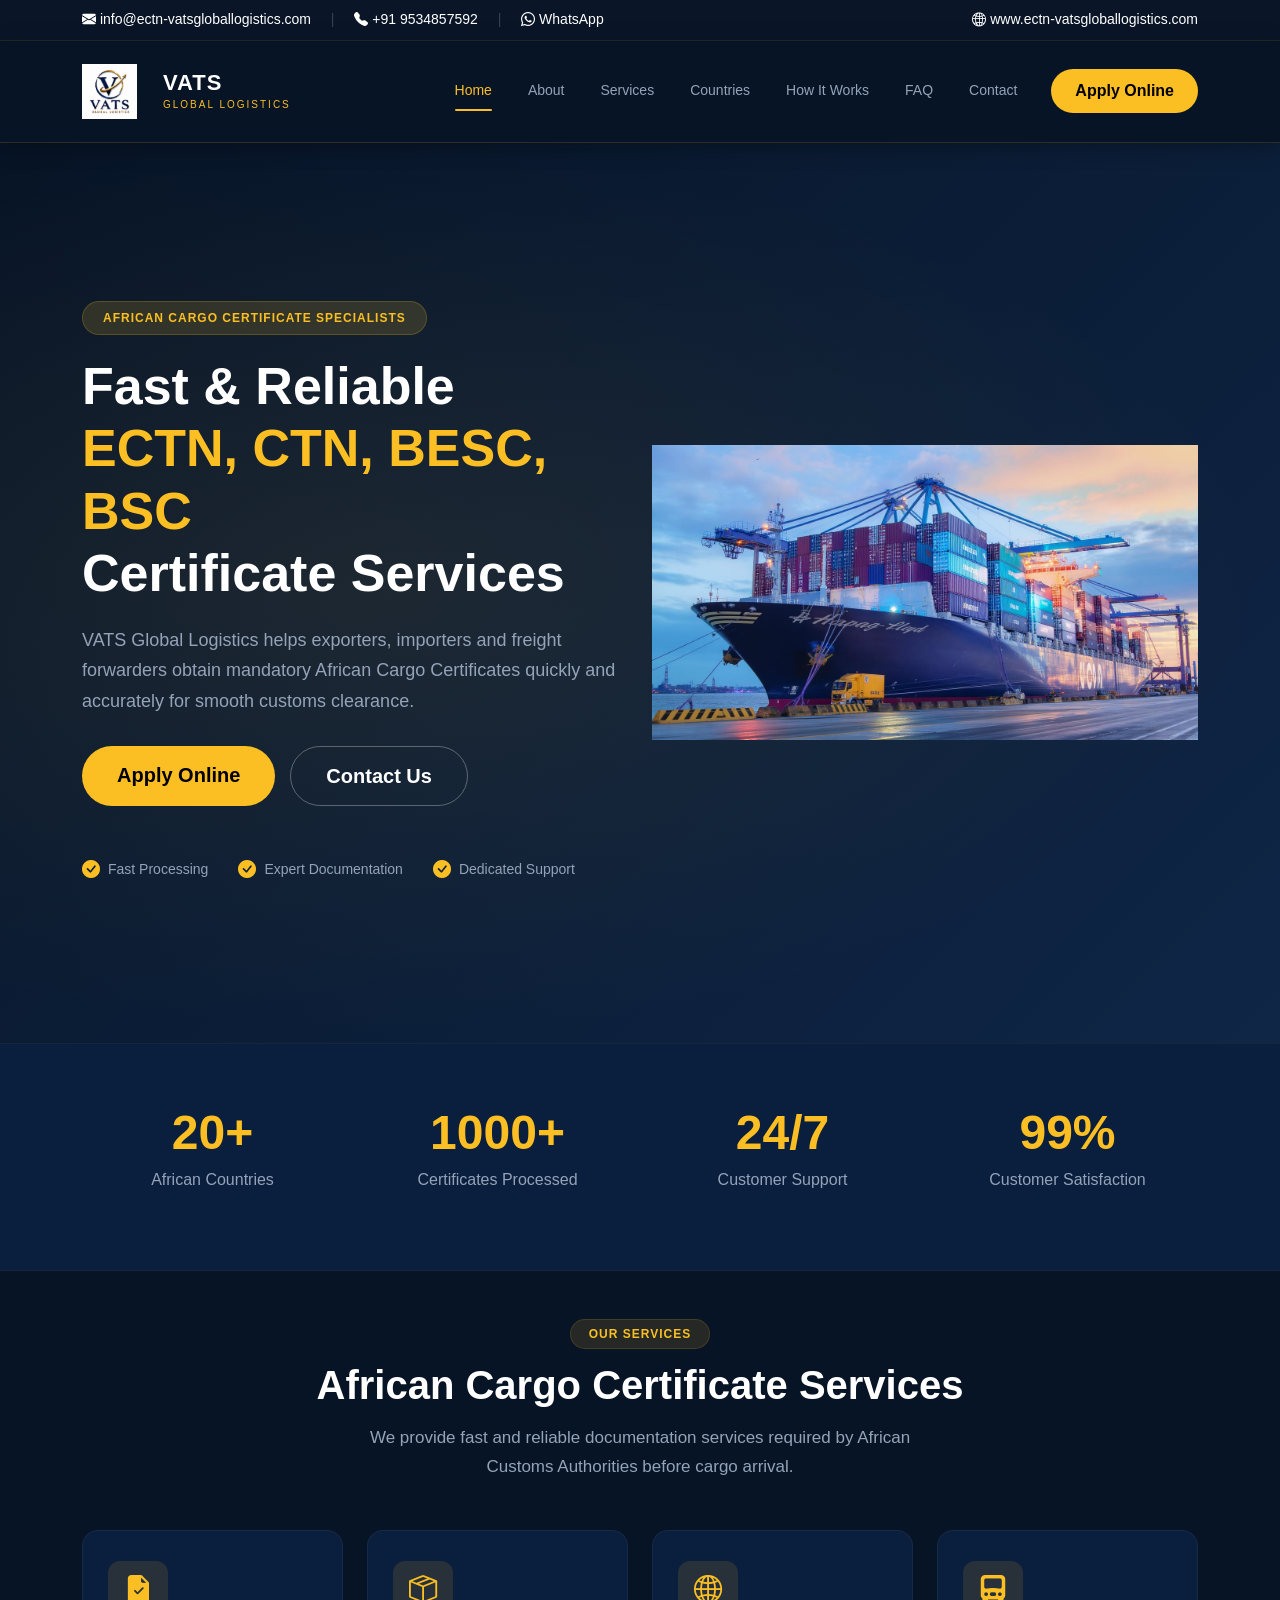
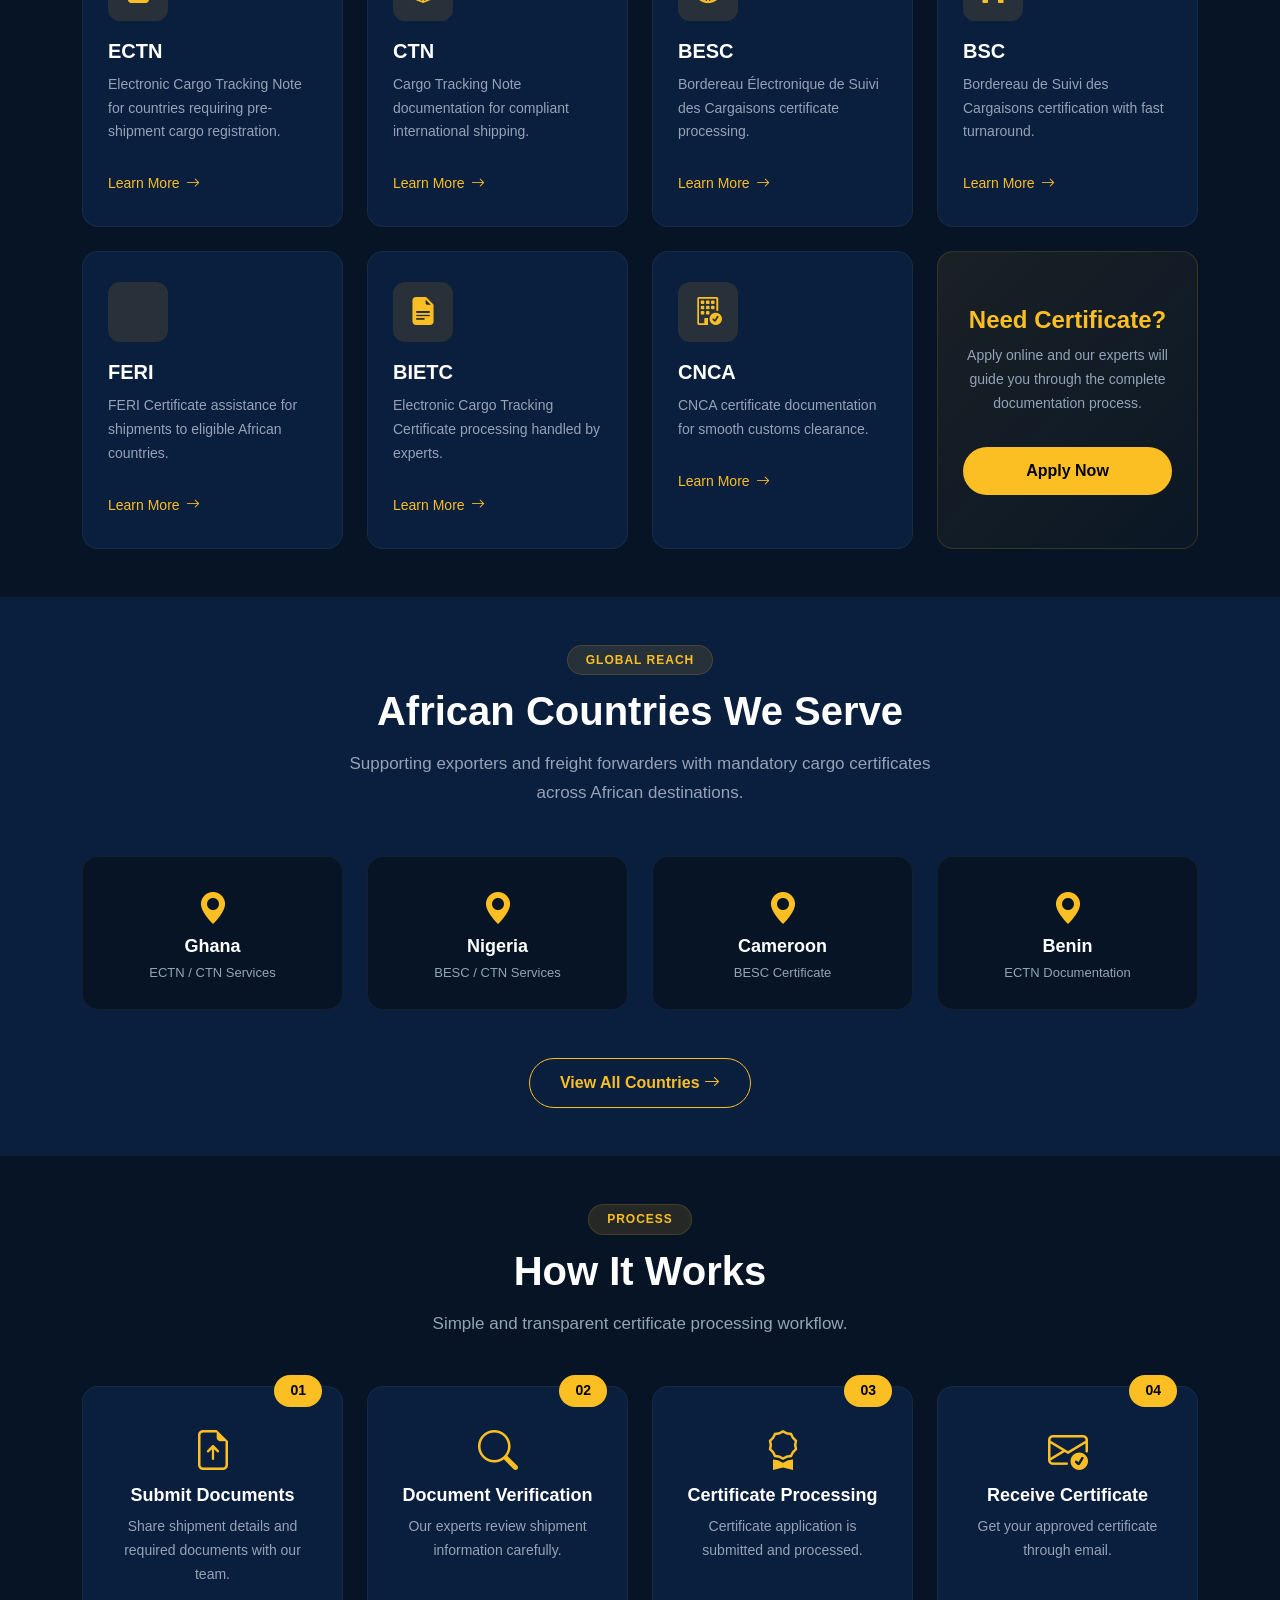
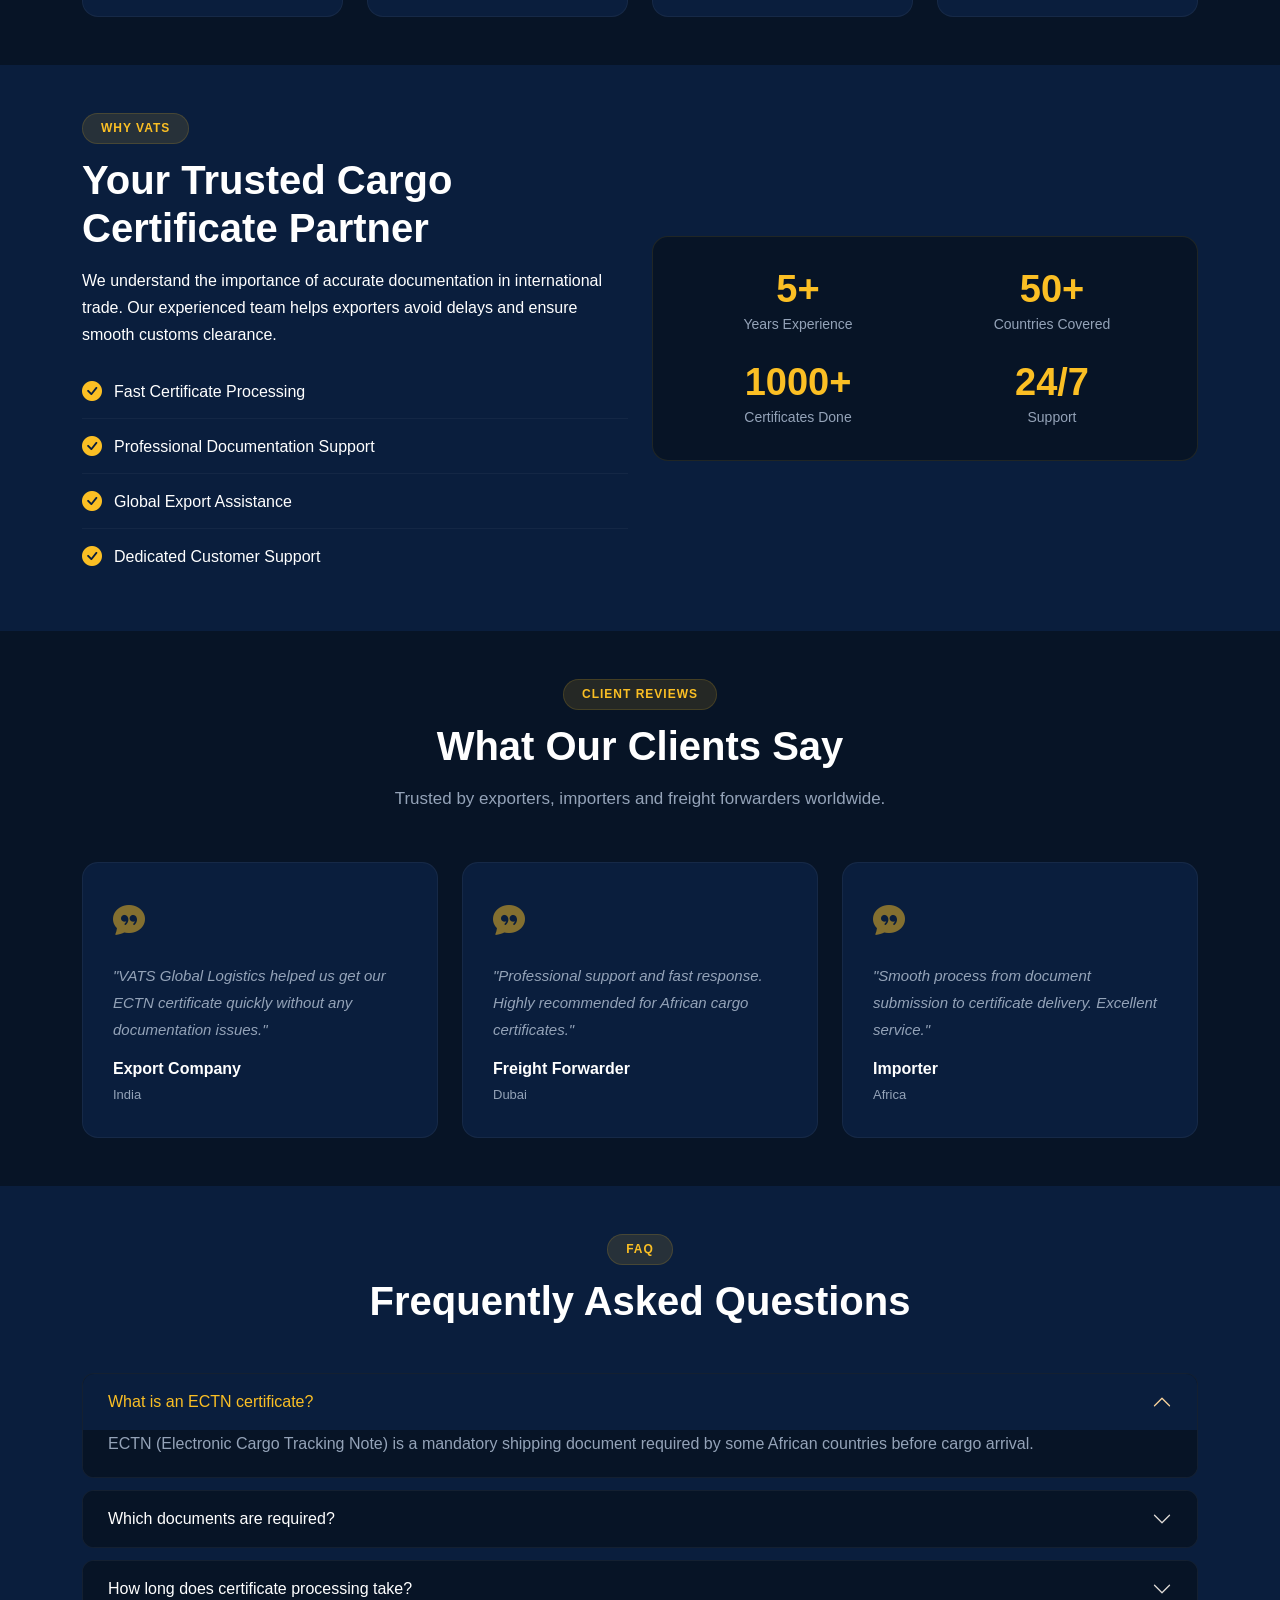
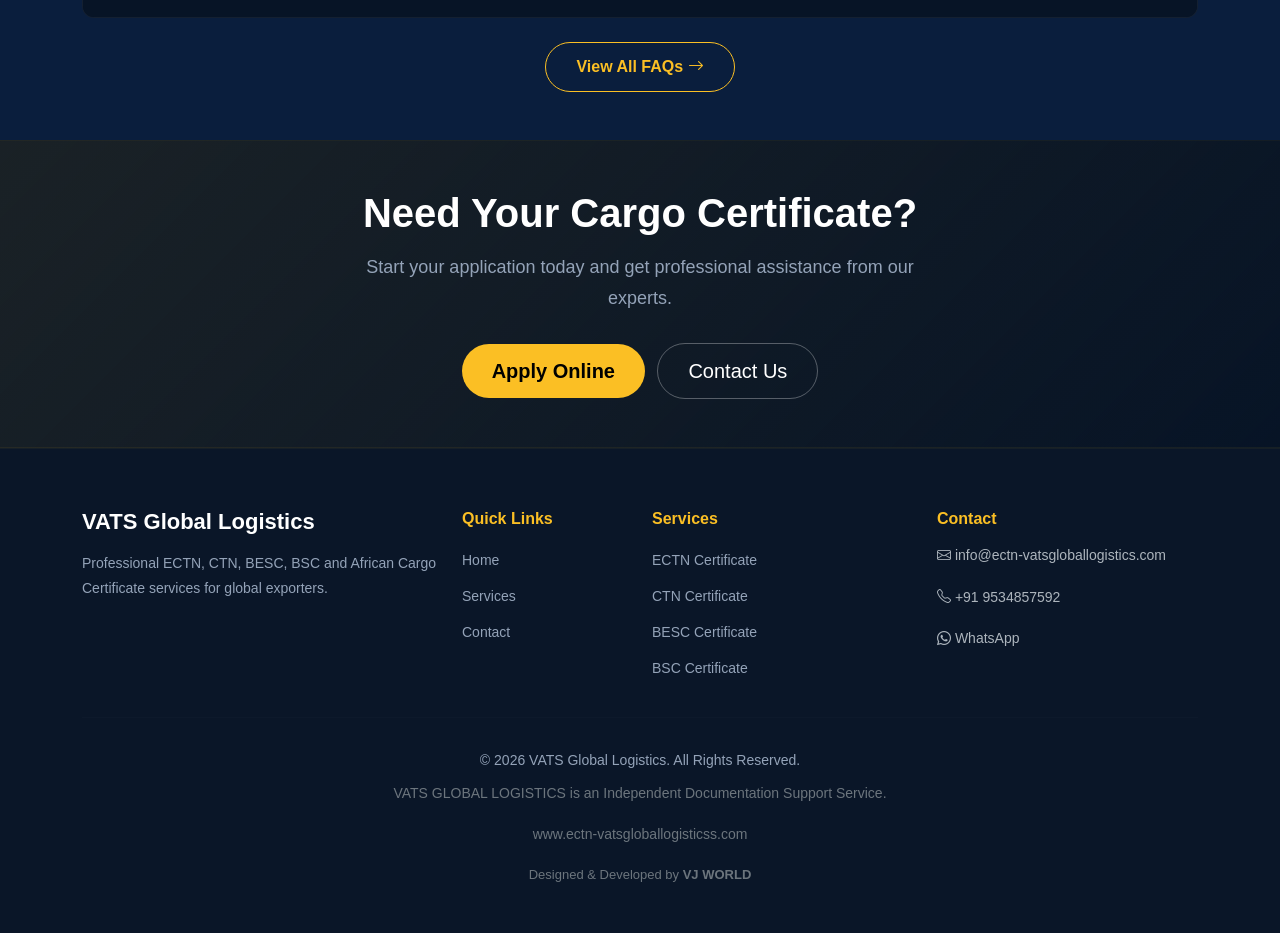
==== commit 837fc135: "Update index.html" ====
--- a/index.html
+++ b/index.html
@@ -67,17 +67,17 @@
 
 <div class="col-lg-8">
 
-<a href="mailto:vatsgloballogistics@gmail.com">
+<a href="mailto:info@ectn-vatsgloballogistics.com" style="color: inherit; text-decoration: none;">
 
 <i class="bi bi-envelope-fill"></i>
 
-vatsgloballogistics@gmail.com
+info@ectn-vatsgloballogistics.com
 
 </a>
 
 <span class="mx-3 text-secondary">|</span>
 
-<a href="tel:+919534857592">
+<a href="tel:+919534857592" style="color: inherit; text-decoration: none;">
 
 <i class="bi bi-telephone-fill"></i>
 
@@ -87,8 +87,7 @@
 
 <span class="mx-3 text-secondary">|</span>
 
-<a href="https://wa.me/919534857592"
-target="_blank">
+<a href="https://wa.me/919534857592" target="_blank" style="color: inherit; text-decoration: none;">
 
 <i class="bi bi-whatsapp"></i>
 
@@ -100,9 +99,9 @@
 
 <div class="col-lg-4 text-end d-none d-lg-block">
 
-<i class="bi bi-clock-fill"></i>
-
-Mon - Sat : 9:00 AM - 7:00 PM
+<i class="bi bi-globe2"></i>
+
+www.ectn-vatsgloballogistics.com
 
 </div>
 
@@ -256,7 +255,7 @@
 
 <a href="applyonline.html"
 
-class="btn btn-warning px-4">
+class="btn btn-warning px-4" style="color: #000000 !important; font-weight: 600;">
 
 Apply Online
 
@@ -317,7 +316,7 @@
 
                     <a href="applyonline.html"
 
-                       class="btn btn-warning btn-lg">
+                       class="btn btn-warning btn-lg" style="color: #000000 !important; font-weight: 600;">
 
                         Apply Online
 
@@ -750,7 +749,7 @@
 
 <a href="applyonline.html"
 
-class="btn btn-warning w-100">
+class="btn btn-warning w-100" style="color: #000000 !important; font-weight: 600;">
 
 Apply Now
 
@@ -1660,12 +1659,10 @@
 
 <a href="applyonline.html"
 
-class="btn btn-warning w-100" style="color: #000000 !important; font-weight: 600;">
-
+class="btn btn-warning btn-lg" style="color: #000000 !important; font-weight: 600;">
 
 Apply Online
 
-
 </a>
 
 
@@ -1674,9 +1671,7 @@
 
 class="btn btn-outline-light btn-lg ms-2">
 
-
 Contact Us
-
 
 </a>
 
@@ -1818,19 +1813,40 @@
 
 <p>
 
+<a href="mailto:info@ectn-vatsgloballogistics.com" style="color: #adb5bd; text-decoration: none;">
+
 <i class="bi bi-envelope"></i>
 
 info@ectn-vatsgloballogistics.com
 
-</p>
-
-
-<p>
+</a>
+
+</p>
+
+
+<p>
+
+<a href="tel:+919534857592" style="color: #adb5bd; text-decoration: none;">
 
 <i class="bi bi-telephone"></i>
 
 +91 9534857592
 
+</a>
+
+</p>
+
+
+<p>
+
+<a href="https://wa.me/919534857592" target="_blank" style="color: #adb5bd; text-decoration: none;">
+
+<i class="bi bi-whatsapp"></i>
+
+WhatsApp
+
+</a>
+
 </p>
 
 
@@ -1878,7 +1894,6 @@
 
 </p>
 
-
 </div>
 
 
@@ -1905,4 +1920,4 @@
 
 </body>
 
-</html>+</html>
--- a/assets/css/style.css
+++ b/assets/css/style.css
@@ -1,1705 +1,1044 @@
-/* ==========================================================
-   VATS GLOBAL LOGISTICS
-   Main Stylesheet
-   Version: 1.0
-   Theme: Premium Dark Corporate
-========================================================== */
-
-/* ===========================
-GOOGLE FONTS
-=========================== */
-
-:root{
-
-    --primary:#2563EB;
-    --primary-dark:#1D4ED8;
-
-    --gold:#FBBF24;
-    --gold-dark:#F59E0B;
-
-    --bg:#050816;
-    --bg2:#0F172A;
-    --card:#111827;
-
-    --white:#ffffff;
-    --text:#CBD5E1;
-
-    --border:rgba(255,255,255,.08);
-
-    --shadow:0 15px 40px rgba(0,0,0,.35);
-
-    --radius:18px;
-
-    --transition:.35s ease;
-
-}
-
-
-/* ===========================
-RESET
-=========================== */
-
-*{
-
-    margin:0;
-    padding:0;
-    box-sizing:border-box;
-
-}
-
-html{
-
-    scroll-behavior:smooth;
-
-}
-
-body{
-
-    background:var(--bg);
-
-    color:var(--text);
-
-    font-family:'Inter',sans-serif;
-
-    overflow-x:hidden;
-
-}
-
-img{
-
-    max-width:100%;
-
-    display:block;
-
-}
-
-a{
-
-    text-decoration:none;
-
-    transition:var(--transition);
-
-}
-
-ul{
-
-    list-style:none;
-
-    margin:0;
-    padding:0;
-
-}
-
-section{
-
-    position:relative;
-
-    padding:100px 0;
-
-}
-
-
-/* ===========================
-TYPOGRAPHY
-=========================== */
-
-h1,h2,h3,h4,h5,h6{
-
-    font-family:'Poppins',sans-serif;
-
-    color:#fff;
-
-    font-weight:700;
-
-}
-
-p{
-
-    color:var(--text);
-
-    line-height:1.8;
-
-}
-
-.section-title span{
-
-    display:inline-block;
-
-    color:var(--gold);
-
-    font-weight:600;
-
-    letter-spacing:2px;
-
-    margin-bottom:15px;
-
-    text-transform:uppercase;
-
-}
-
-.section-title h2{
-
-    font-size:44px;
-
-    margin-bottom:20px;
-
-}
-
-.section-title p{
-
-    max-width:720px;
-
-    margin:auto;
-
-}
-
-
-/* ===========================
-CUSTOM SCROLLBAR
-=========================== */
-
-::-webkit-scrollbar{
-
-    width:10px;
-
-}
-
-::-webkit-scrollbar-track{
-
-    background:#0b1022;
-
-}
-
-::-webkit-scrollbar-thumb{
-
-    background:var(--primary);
-
-    border-radius:30px;
-
-}
-
-
-/* ===========================
-TOP BAR
-=========================== */
-
-.top-bar{
-
-    background:#020617;
-
-    padding:12px 0;
-
-    border-bottom:1px solid rgba(255,255,255,.05);
-
-}
-
-.top-left{
-
-    display:flex;
-
-    flex-wrap:wrap;
-
-    gap:25px;
-
-}
-
-.top-left a,
-.top-bar span{
-
-    color:#d1d5db;
-
-    font-size:14px;
-
-}
-
-.top-left i,
-.top-bar i{
-
-    color:var(--gold);
-
-    margin-right:8px;
-
-}
-
-
-/* ===========================
-NAVBAR
-=========================== */
-
-.custom-navbar{
-
-    background:rgba(5,8,22,.88);
-
-    backdrop-filter:blur(18px);
-
-    border-bottom:1px solid rgba(255,255,255,.05);
-
-    padding:18px 0;
-
-}
-
-.logo-text{
-
-    display:flex;
-
-    flex-direction:column;
-
-}
-
-.logo-main{
-
-    font-size:32px;
-
-    color:#fff;
-
-    font-weight:800;
-
-    letter-spacing:2px;
-
-}
-
-.logo-sub{
-
-    color:var(--gold);
-
-    font-size:12px;
-
-    letter-spacing:3px;
-
-}
-
-.navbar-nav .nav-link{
-
-    color:#fff;
-
-    font-weight:500;
-
-    margin-left:18px;
-
-    position:relative;
-
-}
-
-.navbar-nav .nav-link:hover{
-
-    color:var(--gold);
-
-}
-
-.navbar-nav .nav-link::after{
-
-    content:"";
-
-    position:absolute;
-
-    left:0;
-
-    bottom:-8px;
-
-    width:0;
-
-    height:2px;
-
-    background:var(--gold);
-
-    transition:.35s;
-
-}
-
-.navbar-nav .nav-link:hover::after{
-
-    width:100%;
-
-}
-
-
-/* ===========================
-BUTTONS
-=========================== */
-
-.btn{
-
-    border-radius:50px;
-
-    padding:14px 30px;
-
-    font-weight:600;
-
-    transition:var(--transition);
-
-}
-
-.btn-primary{
-
-    background:linear-gradient(135deg,#2563EB,#3B82F6);
-
-    border:none;
-
-}
-
-.btn-primary:hover{
-
-    transform:translateY(-3px);
-
-    box-shadow:0 12px 25px rgba(37,99,235,.45);
-
-}
-
-.btn-warning{
-
-    background:linear-gradient(135deg,#FBBF24,#F59E0B);
-
-    border:none;
-
-    color:#111;
-
-}
-
-.btn-warning:hover{
-
-    transform:translateY(-3px);
-
-    box-shadow:0 12px 25px rgba(251,191,36,.35);
-
-}
-
-.btn-outline-light:hover{
-
-    background:#fff;
-
-    color:#111;
-
-}
-
-
-/* ===========================
-HERO SECTION
-=========================== */
-
-.hero-section{
-
-    min-height:100vh;
-
-    display:flex;
-
-    align-items:center;
-
-    background:
-
-    radial-gradient(circle at top right,
-    rgba(37,99,235,.22),
-    transparent 40%),
-
-    radial-gradient(circle at bottom left,
-    rgba(251,191,36,.12),
-    transparent 35%),
-
-    #050816;
-
-    overflow:hidden;
-
-}
-
-.hero-overlay{
-
-    position:absolute;
-
-    inset:0;
-
-    background:
-
-    linear-gradient(to right,
-    rgba(5,8,22,.96),
-    rgba(5,8,22,.75));
-
-}
-
-.hero-section .container{
-
-    position:relative;
-
-    z-index:2;
-
-}
-
-.hero-badge{
-
-    display:inline-block;
-
-    padding:8px 20px;
-
-    background:rgba(37,99,235,.12);
-
-    border:1px solid rgba(37,99,235,.35);
-
-    color:#7DD3FC;
-
-    border-radius:50px;
-
-    margin-bottom:25px;
-
-    font-size:14px;
-
-}
-
-.hero-section h1{
-
-    font-size:64px;
-
-    line-height:1.1;
-
-    margin-bottom:20px;
-
-}
-
-.hero-section h2{
-
-    color:var(--gold);
-
-    font-size:26px;
-
-    margin-bottom:25px;
-
-}
-
-.hero-section p{
-
-    font-size:18px;
-
-    margin-bottom:40px;
-
-}
-
-.hero-buttons{
-
-    display:flex;
-
-    flex-wrap:wrap;
-
-    gap:18px;
-
-}
-
-.hero-features{
-
-    display:grid;
-
-    grid-template-columns:repeat(2,1fr);
-
-    gap:18px;
-
-}
-
-.hero-features div{
-
-    color:#fff;
-
-    font-weight:500;
-
-}
-
-.hero-features i{
-
-    color:var(--gold);
-
-    margin-right:8px;
-
-}
-
-.hero-graphic{
-
-    animation:floatImage 5s ease-in-out infinite;
-
-}
-
-@keyframes floatImage{
-
-    0%{
-
-        transform:translateY(0);
-
-    }
-
-    50%{
-
-        transform:translateY(-18px);
-
-    }
-
-    100%{
-
-        transform:translateY(0);
-
-    }
-
-}
-/* ==========================================================
-   SERVICES SECTION
-========================================================== */
-
-.services-section{
-
-    background:var(--bg2);
-
-}
-
-.service-card{
-
-    background:rgba(255,255,255,.03);
-
-    border:1px solid var(--border);
-
-    border-radius:var(--radius);
-
-    padding:40px 30px;
-
-    height:100%;
-
-    transition:var(--transition);
-
-    backdrop-filter:blur(12px);
-
-    position:relative;
-
-    overflow:hidden;
-
-}
-
-.service-card::before{
-
-    content:"";
-
-    position:absolute;
-
-    left:0;
-    top:0;
-
-    width:4px;
-    height:100%;
-
-    background:linear-gradient(var(--primary),var(--gold));
-
-    transform:scaleY(0);
-
-    transform-origin:top;
-
-    transition:.4s;
-
-}
-
-.service-card:hover::before{
-
-    transform:scaleY(1);
-
-}
-
-.service-card:hover{
-
-    transform:translateY(-10px);
-
-    border-color:rgba(37,99,235,.45);
-
-    box-shadow:0 20px 45px rgba(0,0,0,.45);
-
-}
-
-.service-card i{
-
-    width:75px;
-
-    height:75px;
-
-    display:flex;
-
-    align-items:center;
-
-    justify-content:center;
-
-    border-radius:20px;
-
-    font-size:30px;
-
-    margin-bottom:25px;
-
-    color:#fff;
-
-    background:linear-gradient(135deg,var(--primary),#3b82f6);
-
-}
-
-.service-card h4{
-
-    margin-bottom:18px;
-
-}
-
-.service-card a{
-
-    color:var(--gold);
-
-    font-weight:600;
-
-}
-
-.service-card a:hover{
-
-    letter-spacing:.5px;
-
-}
-
-.service-card a i{
-
-    background:none;
-
-    width:auto;
-    height:auto;
-
-    display:inline;
-
-    color:var(--gold);
-
-    margin-left:6px;
-
-    font-size:14px;
-
-}
-
-
-/* ==========================================================
-   COUNTRIES SECTION
-========================================================== */
-
-.countries-section{
-
-    background:var(--bg);
-
-}
-
-.country-card{
-
-    background:rgba(255,255,255,.03);
-
-    border:1px solid var(--border);
-
-    border-radius:18px;
-
-    padding:35px 20px;
-
-    text-align:center;
-
-    transition:.35s;
-
-    cursor:pointer;
-
-    height:100%;
-
-}
-
-.country-card:hover{
-
-    transform:translateY(-8px);
-
-    background:rgba(37,99,235,.08);
-
-    border-color:rgba(37,99,235,.35);
-
-}
-
-.country-card{
-
-    font-size:55px;
-
-}
-
-.country-card h5{
-
-    margin-top:18px;
-
-    color:#fff;
-
-    font-size:20px;
-
-}
-
-.country-card p{
-
-    font-size:14px;
-
-    margin-top:8px;
-
-}
-
-
-/* ==========================================================
-   DOCUMENTS SECTION
-========================================================== */
-
-.documents-section{
-
-    background:var(--bg2);
-
-}
-
-.document-list{
-
-    background:rgba(255,255,255,.03);
-
-    border:1px solid var(--border);
-
-    border-radius:20px;
-
-    padding:35px;
-
-    height:100%;
-
-}
-
-.document-list li{
-
-    color:#fff;
-
-    margin-bottom:22px;
-
-    font-size:17px;
-
-    display:flex;
-
-    align-items:center;
-
-}
-
-.document-list li:last-child{
-
-    margin-bottom:0;
-
-}
-
-.document-list i{
-
-    color:var(--gold);
-
-    margin-right:14px;
-
-    font-size:20px;
-
-}
-
-
-/* ==========================================================
-   COMMON GLASS EFFECT
-========================================================== */
-
-.glass{
-
-    background:rgba(255,255,255,.04);
-
-    backdrop-filter:blur(12px);
-
-    border:1px solid rgba(255,255,255,.08);
-
-    border-radius:20px;
-
-}
-
-
-/* ==========================================================
-   SECTION SPACING
-========================================================== */
-
-.services-section,
-.countries-section,
-.documents-section{
-
-    position:relative;
-
-    overflow:hidden;
-
-}
-
-.services-section::before,
-.countries-section::before,
-.documents-section::before{
-
-    content:"";
-
-    position:absolute;
-
-    width:350px;
-
-    height:350px;
-
-    border-radius:50%;
-
-    background:rgba(37,99,235,.08);
-
-    filter:blur(80px);
-
-    z-index:0;
-
-}
-
-.services-section::before{
-
-    top:-100px;
-
-    right:-100px;
-
-}
-
-.countries-section::before{
-
-    bottom:-120px;
-
-    left:-120px;
-
-}
-
-.documents-section::before{
-
-    top:50%;
-
-    right:-150px;
-
-}
-
-.services-section .container,
-.countries-section .container,
-.documents-section .container{
-
-    position:relative;
-
-    z-index:2;
-
-}
-
-
-/* ==========================================================
-   HOVER ANIMATION
-========================================================== */
-
-.service-card,
-.country-card,
-.document-list{
-
-    transition:all .35s ease;
-
-}
-
-.document-list:hover{
-
-    transform:translateY(-6px);
-
-    box-shadow:0 20px 40px rgba(0,0,0,.35);
-
-}
-/* ==========================================================
-   WHY CHOOSE VATS
-========================================================== */
-
-.why-vats{
-
-    background:var(--bg);
-
-}
-
-.feature-card{
-
-    background:rgba(255,255,255,.03);
-
-    border:1px solid var(--border);
-
-    border-radius:22px;
-
-    padding:40px 30px;
-
-    text-align:center;
-
-    transition:var(--transition);
-
-    height:100%;
-
-    backdrop-filter:blur(12px);
-
-    position:relative;
-
-    overflow:hidden;
-
-}
-
-.feature-card::after{
-
-    content:"";
-
-    position:absolute;
-
-    inset:0;
-
-    background:linear-gradient(
-        135deg,
-        rgba(37,99,235,.08),
-        transparent 45%,
-        rgba(251,191,36,.06)
-    );
-
-    opacity:0;
-
-    transition:.35s;
-
-}
-
-.feature-card:hover::after{
-
-    opacity:1;
-
-}
-
-.feature-card:hover{
-
-    transform:translateY(-10px);
-
-    border-color:rgba(37,99,235,.4);
-
-    box-shadow:0 25px 45px rgba(0,0,0,.45);
-
-}
-
-.feature-card i{
-
-    width:80px;
-
-    height:80px;
-
-    display:flex;
-
-    align-items:center;
-
-    justify-content:center;
-
-    margin:0 auto 25px;
-
-    border-radius:50%;
-
-    background:linear-gradient(135deg,var(--primary),#60A5FA);
-
-    color:#fff;
-
-    font-size:32px;
-
-}
-
-.feature-card h4{
-
-    margin-bottom:18px;
-
-}
-
-
-/* ==========================================================
-   CERTIFICATE FINDER
-========================================================== */
-
-.certificate-finder{
-
-    background:linear-gradient(
-        135deg,
-        #081021,
-        #0f172a
-    );
-
-}
-
-.finder-box{
-
-    background:rgba(255,255,255,.04);
-
-    border:1px solid rgba(255,255,255,.08);
-
-    border-radius:24px;
-
-    padding:60px;
-
-    backdrop-filter:blur(16px);
-
-    box-shadow:0 25px 60px rgba(0,0,0,.45);
-
-}
-
-.finder-box h2{
-
-    font-size:40px;
-
-    margin-bottom:20px;
-
-}
-
-.finder-box p{
-
-    margin-bottom:0;
-
-}
-
-.finder-box .form-select{
-
-    height:60px;
-
-    border-radius:14px;
-
-    background:#111827;
-
-    color:#fff;
-
-    border:1px solid rgba(255,255,255,.12);
-
-}
-
-.finder-box .form-select:focus{
-
-    border-color:var(--primary);
-
-    box-shadow:0 0 20px rgba(37,99,235,.3);
-
-}
-
-.finder-box .btn{
-
-    height:60px;
-
-}
-
-
-/* ==========================================================
-   HOW IT WORKS
-========================================================== */
-
-.how-it-works{
-
-    background:var(--bg2);
-
-}
-
-.step-box{
-
-    background:rgba(255,255,255,.03);
-
-    border:1px solid rgba(255,255,255,.08);
-
-    border-radius:22px;
-
-    padding:35px 20px;
-
-    text-align:center;
-
-    transition:.35s;
-
-    position:relative;
-
-    height:100%;
-
-}
-
-.step-box:hover{
-
-    transform:translateY(-10px);
-
-    border-color:rgba(251,191,36,.35);
-
-}
-
-.step-box span{
-
-    position:absolute;
-
-    top:18px;
-
-    right:18px;
-
-    font-size:14px;
-
-    color:var(--gold);
-
-    font-weight:700;
-
-}
-
-.step-box i{
-
-    width:85px;
-
-    height:85px;
-
-    margin:15px auto 25px;
-
-    border-radius:50%;
-
-    display:flex;
-
-    align-items:center;
-
-    justify-content:center;
-
-    background:linear-gradient(
-        135deg,
-        var(--gold),
-        #f59e0b
-    );
-
-    color:#111;
-
-    font-size:34px;
-
-}
-
-.step-box h5{
-
-    color:#fff;
-
-    margin:0;
-
-}
-
-
-/* ==========================================================
-   QUOTE CTA
-========================================================== */
-
-.quote-cta{
-
-    background:
-
-    radial-gradient(
-        circle at top right,
-        rgba(37,99,235,.20),
-        transparent 45%
-    ),
-
-    var(--bg);
-
-}
-
-.cta-box{
-
-    background:linear-gradient(
-        135deg,
-        rgba(37,99,235,.15),
-        rgba(255,255,255,.03)
-    );
-
-    border:1px solid rgba(255,255,255,.08);
-
-    border-radius:28px;
-
-    padding:70px 50px;
-
-    backdrop-filter:blur(18px);
-
-}
-
-.cta-box h2{
-
-    font-size:48px;
-
-    margin-bottom:20px;
-
-}
-
-.cta-box p{
-
-    max-width:760px;
-
-    margin:0 auto 35px;
-
-    font-size:18px;
-
-}
-
-.cta-box .btn{
-
-    padding:16px 42px;
-
-    font-size:18px;
-
-}
-
-
-/* ==========================================================
-   SECTION DIVIDERS
-========================================================== */
-
-.why-vats,
-.certificate-finder,
-.how-it-works,
-.quote-cta{
-
-    position:relative;
-
-    overflow:hidden;
-
-}
-
-.why-vats::before,
-.certificate-finder::before,
-.how-it-works::before{
-
-    content:"";
-
-    position:absolute;
-
-    width:380px;
-
-    height:380px;
-
-    border-radius:50%;
-
-    background:rgba(37,99,235,.06);
-
-    filter:blur(90px);
-
-}
-
-.why-vats::before{
-
-    top:-120px;
-
-    left:-120px;
-
-}
-
-.certificate-finder::before{
-
-    bottom:-150px;
-
-    right:-120px;
-
-}
-
-.how-it-works::before{
-
-    top:40%;
-
-    left:-140px;
-
-}
-
-.why-vats .container,
-.certificate-finder .container,
-.how-it-works .container,
-.quote-cta .container{
-
-    position:relative;
-
-    z-index:2;
-
-}
-/* ==========================================================
-   TESTIMONIALS
-========================================================== */
-
-.testimonials{
-
-    background:var(--bg);
-
-}
-
-.testimonial-card{
-
-    background:rgba(255,255,255,.03);
-
-    border:1px solid rgba(255,255,255,.08);
-
-    border-radius:22px;
-
-    padding:40px 35px;
-
-    transition:.35s;
-
-    height:100%;
-
-    backdrop-filter:blur(15px);
-
-}
-
-.testimonial-card:hover{
-
-    transform:translateY(-10px);
-
-    border-color:rgba(251,191,36,.35);
-
-    box-shadow:0 25px 45px rgba(0,0,0,.40);
-
-}
-
-.stars{
-
-    color:var(--gold);
-
-    font-size:22px;
-
-    margin-bottom:25px;
-
-    letter-spacing:3px;
-
-}
-
-.testimonial-card h5{
-
-    margin-top:25px;
-
-    margin-bottom:6px;
-
-}
-
-.testimonial-card span{
-
-    color:#94A3B8;
-
-}
-
-
-/* ==========================================================
-   FAQ
-========================================================== */
-
-.faq-section{
-
-    background:var(--bg2);
-
-}
-
-.accordion-item{
-
-    background:transparent;
-
-    border:1px solid rgba(255,255,255,.08);
-
-    border-radius:18px !important;
-
-    margin-bottom:18px;
-
-    overflow:hidden;
-
-}
-
-.accordion-button{
-
-    background:#111827;
-
-    color:#fff;
-
-    padding:24px;
-
-    font-weight:600;
-
-    box-shadow:none;
-
-}
-
-.accordion-button:not(.collapsed){
-
-    background:var(--primary);
-
-    color:#fff;
-
-}
-
-.accordion-button:focus{
-
-    box-shadow:none;
-
-}
-
-.accordion-body{
-
-    background:#0B1220;
-
-    color:#CBD5E1;
-
-    line-height:1.8;
-
-}
-
-
-/* ==========================================================
-   FOOTER
-========================================================== */
-
-.footer{
-
-    background:#020617;
-
-    padding:90px 0 30px;
-
-    border-top:1px solid rgba(255,255,255,.05);
-
-}
-
-.footer h4,
-.footer h5{
-
-    color:#fff;
-
-    margin-bottom:25px;
-
-}
-
-.footer p{
-
-    color:#94A3B8;
-
-}
-
-.footer-links li{
-
-    margin-bottom:14px;
-
-}
-
-.footer-links a{
-
-    color:#CBD5E1;
-
-    transition:.3s;
-
-}
-
-.footer-links a:hover{
-
-    color:var(--gold);
-
-    padding-left:8px;
-
-}
-
-.footer hr{
-
-    margin:50px 0 30px;
-
-    border-color:rgba(255,255,255,.08);
-
-}
-
-
-/* ==========================================================
-   FLOATING WHATSAPP
-========================================================== */
-
-.whatsapp-float{
-
-    position:fixed;
-
-    right:30px;
-
-    bottom:30px;
-
-    width:65px;
-
-    height:65px;
-
-    border-radius:50%;
-
-    background:#25D366;
-
-    color:#fff;
-
-    display:flex;
-
-    align-items:center;
-
-    justify-content:center;
-
-    font-size:30px;
-
-    z-index:999;
-
-    box-shadow:0 12px 25px rgba(0,0,0,.35);
-
-    transition:.35s;
-
-}
-
-.whatsapp-float:hover{
-
-    transform:scale(1.1);
-
-    color:#fff;
-
-}
-
-
-/* ==========================================================
-   BACK TO TOP
-========================================================== */
-
-.back-to-top{
-
-    position:fixed;
-
-    right:30px;
-
-    bottom:110px;
-
-    width:55px;
-
-    height:55px;
-
-    border:none;
-
-    border-radius:50%;
-
-    background:var(--primary);
-
-    color:#fff;
-
-    font-size:22px;
-
-    cursor:pointer;
-
-    display:none;
-
-    z-index:998;
-
-    transition:.35s;
-
-}
-
-.back-to-top:hover{
-
-    background:var(--gold);
-
-    color:#111;
-
-}
-
-
-/* ==========================================================
-   IMAGE EFFECTS
-========================================================== */
-
-.hero-graphic img{
-
-    filter:
-        drop-shadow(0 0 35px rgba(37,99,235,.35));
-
-}
-
-img{
-
-    transition:.4s;
-
-}
-
-img:hover{
-
-    transform:scale(1.02);
-
-}
-
-
-/* ==========================================================
-   SECTION ANIMATION
-========================================================== */
-
-.service-card,
-.country-card,
-.feature-card,
-.step-box,
-.testimonial-card{
-
-    opacity:0;
-
-    transform:translateY(40px);
-
-    animation:fadeUp .8s forwards;
-
-}
-
-@keyframes fadeUp{
-
-    to{
-
-        opacity:1;
-
-        transform:translateY(0);
-
-    }
-
-}
-
-
-/* ==========================================================
-   TEXT SELECTION
-========================================================== */
-
-::selection{
-
-    background:var(--gold);
-
-    color:#111;
-
-}
-
-
-/* ==========================================================
-   GLOW EFFECTS
-========================================================== */
-
-.btn-primary,
-.btn-warning{
-
-    position:relative;
-
-    overflow:hidden;
-
-}
-
-.btn-primary::before,
-.btn-warning::before{
-
-    content:"";
-
-    position:absolute;
-
-    left:-100%;
-
-    top:0;
-
-    width:100%;
-
-    height:100%;
-
-    background:
-
-    linear-gradient(
-        90deg,
-        transparent,
-        rgba(255,255,255,.25),
-        transparent
-    );
-
-    transition:.7s;
-
-}
-
-.btn-primary:hover::before,
-.btn-warning:hover::before{
-
-    left:100%;
-
-}
-
-
-/* ==========================================================
-   CONTAINER
-========================================================== */
-
-.container{
-
-    position:relative;
-
-    z-index:2;
-
-}
-
-
-/* ==========================================================
-   END OF FILE
-========================================================== */+/* ==========================================
+   VATS Global Logistics - Main Style Sheet
+========================================== */
+
+/* ---------- RESET & BASE ---------- */
+* {
+    margin: 0;
+    padding: 0;
+    box-sizing: border-box;
+}
+
+:root {
+    --primary: #071426;
+    --primary-light: #0a1e3d;
+    --secondary: #fbbf24;
+    --secondary-hover: #f59e0b;
+    --text-light: #ffffff;
+    --text-muted: #94a3b8;
+    --text-dark: #1e293b;
+    --gradient-bg: linear-gradient(135deg, #071426 0%, #0f2647 100%);
+    --shadow-card: 0 10px 30px rgba(0, 0, 0, 0.3);
+    --transition: all 0.3s ease;
+}
+
+html {
+    scroll-behavior: smooth;
+}
+
+body {
+    font-family: 'Poppins', sans-serif;
+    background-color: var(--primary);
+    color: var(--text-light);
+    overflow-x: hidden;
+    line-height: 1.7;
+}
+
+a {
+    text-decoration: none;
+    color: var(--text-light);
+    transition: var(--transition);
+}
+
+a:hover {
+    color: var(--secondary);
+}
+
+img {
+    max-width: 100%;
+    height: auto;
+}
+
+/* ---------- SCROLL PROGRESS ---------- */
+#scrollProgress {
+    position: fixed;
+    top: 0;
+    left: 0;
+    width: 0;
+    height: 4px;
+    background: var(--secondary);
+    z-index: 99999;
+    transition: width 0.1s ease;
+}
+
+/* ---------- TOP BAR ---------- */
+.top-bar {
+    background: #0a1628;
+    padding: 8px 0;
+    font-size: 14px;
+    border-bottom: 1px solid rgba(251, 191, 36, 0.1);
+}
+
+.top-bar a {
+    color: var(--text-muted);
+    transition: var(--transition);
+}
+
+.top-bar a:hover {
+    color: var(--secondary);
+}
+
+.top-bar .text-secondary {
+    color: #334155 !important;
+}
+
+/* ---------- NAVBAR ---------- */
+.custom-navbar {
+    background: var(--primary);
+    padding: 10px 0;
+    border-bottom: 1px solid rgba(251, 191, 36, 0.15);
+    box-shadow: 0 4px 20px rgba(0, 0, 0, 0.3);
+}
+
+.custom-navbar .navbar-brand {
+    gap: 10px;
+}
+
+.custom-navbar .navbar-brand img {
+    height: 55px;
+    width: auto;
+}
+
+.custom-navbar .navbar-brand h4 {
+    color: var(--text-light);
+    font-weight: 700;
+    font-size: 22px;
+    letter-spacing: 1px;
+    margin-bottom: 0;
+}
+
+.custom-navbar .navbar-brand small {
+    color: var(--secondary);
+    font-size: 10px;
+    letter-spacing: 2px;
+    text-transform: uppercase;
+    display: block;
+}
+
+.custom-navbar .nav-link {
+    color: var(--text-muted) !important;
+    font-weight: 500;
+    font-size: 14px;
+    padding: 10px 18px !important;
+    transition: var(--transition);
+    position: relative;
+}
+
+.custom-navbar .nav-link:hover,
+.custom-navbar .nav-link.active {
+    color: var(--secondary) !important;
+}
+
+.custom-navbar .nav-link.active::after {
+    content: '';
+    position: absolute;
+    bottom: 2px;
+    left: 18px;
+    right: 18px;
+    height: 2px;
+    background: var(--secondary);
+    border-radius: 2px;
+}
+
+.custom-navbar .btn-warning {
+    color: #000000 !important;
+    font-weight: 600;
+    padding: 10px 25px;
+    border-radius: 50px;
+    transition: var(--transition);
+    background: var(--secondary);
+    border: none;
+}
+
+.custom-navbar .btn-warning:hover {
+    background: var(--secondary-hover);
+    transform: translateY(-2px);
+    box-shadow: 0 8px 25px rgba(251, 191, 36, 0.3);
+}
+
+.navbar-toggler {
+    border: 1px solid rgba(255, 255, 255, 0.2);
+    padding: 8px 12px;
+}
+
+.navbar-toggler:focus {
+    box-shadow: none;
+}
+
+/* ---------- BUTTONS ---------- */
+.btn-warning {
+    background: var(--secondary);
+    color: #000000 !important;
+    font-weight: 600;
+    border: none;
+    padding: 12px 30px;
+    border-radius: 50px;
+    transition: var(--transition);
+}
+
+.btn-warning:hover {
+    background: var(--secondary-hover);
+    color: #000000 !important;
+    transform: translateY(-2px);
+    box-shadow: 0 8px 25px rgba(251, 191, 36, 0.3);
+}
+
+.btn-outline-warning {
+    color: var(--secondary);
+    border-color: var(--secondary);
+    font-weight: 600;
+    border-radius: 50px;
+    padding: 12px 30px;
+    transition: var(--transition);
+}
+
+.btn-outline-warning:hover {
+    background: var(--secondary);
+    color: #000000 !important;
+    transform: translateY(-2px);
+    box-shadow: 0 8px 25px rgba(251, 191, 36, 0.2);
+}
+
+.btn-outline-light {
+    color: var(--text-light);
+    border-color: rgba(255, 255, 255, 0.3);
+    font-weight: 500;
+    border-radius: 50px;
+    padding: 12px 30px;
+    transition: var(--transition);
+}
+
+.btn-outline-light:hover {
+    background: rgba(255, 255, 255, 0.1);
+    color: var(--text-light);
+    transform: translateY(-2px);
+}
+
+/* ---------- HERO SECTION ---------- */
+.hero-section {
+    position: relative;
+    min-height: 100vh;
+    display: flex;
+    align-items: center;
+    background: var(--gradient-bg);
+    padding: 80px 0;
+    overflow: hidden;
+}
+
+.hero-overlay {
+    position: absolute;
+    top: 0;
+    left: 0;
+    width: 100%;
+    height: 100%;
+    background: radial-gradient(ellipse at 30% 50%, rgba(251, 191, 36, 0.08) 0%, transparent 70%);
+    z-index: 1;
+}
+
+.hero-section .container {
+    position: relative;
+    z-index: 2;
+}
+
+.hero-badge {
+    display: inline-block;
+    background: rgba(251, 191, 36, 0.15);
+    color: var(--secondary);
+    padding: 6px 20px;
+    border-radius: 50px;
+    font-size: 12px;
+    font-weight: 600;
+    text-transform: uppercase;
+    letter-spacing: 1px;
+    margin-bottom: 20px;
+    border: 1px solid rgba(251, 191, 36, 0.2);
+}
+
+.hero-title {
+    font-size: 52px;
+    font-weight: 700;
+    line-height: 1.2;
+    margin-bottom: 20px;
+}
+
+.hero-title span {
+    color: var(--secondary);
+    display: inline-block;
+}
+
+.hero-text {
+    font-size: 18px;
+    color: var(--text-muted);
+    max-width: 550px;
+    margin-bottom: 30px;
+}
+
+.hero-buttons {
+    display: flex;
+    gap: 15px;
+    flex-wrap: wrap;
+}
+
+.hero-buttons .btn {
+    padding: 14px 35px;
+    font-weight: 600;
+    border-radius: 50px;
+}
+
+.hero-features {
+    display: flex;
+    gap: 30px;
+    flex-wrap: wrap;
+}
+
+.hero-features div {
+    display: flex;
+    align-items: center;
+    gap: 8px;
+    color: var(--text-muted);
+    font-size: 14px;
+}
+
+.hero-features i {
+    color: var(--secondary);
+    font-size: 18px;
+}
+
+.hero-image {
+    max-width: 100%;
+    animation: float 6s ease-in-out infinite;
+}
+
+@keyframes float {
+    0%,
+    100% {
+        transform: translateY(0px);
+    }
+    50% {
+        transform: translateY(-20px);
+    }
+}
+
+/* ---------- SECTION TITLES ---------- */
+.section-badge {
+    display: inline-block;
+    background: rgba(251, 191, 36, 0.12);
+    color: var(--secondary);
+    padding: 4px 18px;
+    border-radius: 50px;
+    font-size: 12px;
+    font-weight: 600;
+    text-transform: uppercase;
+    letter-spacing: 1px;
+    margin-bottom: 12px;
+    border: 1px solid rgba(251, 191, 36, 0.15);
+}
+
+.section-title {
+    font-size: 40px;
+    font-weight: 700;
+    margin-bottom: 15px;
+}
+
+.section-title.text-start {
+    text-align: left !important;
+}
+
+.section-subtitle {
+    color: var(--text-muted);
+    font-size: 17px;
+    max-width: 600px;
+    margin: 0 auto;
+}
+
+/* ---------- STATISTICS ---------- */
+.stats-section {
+    background: var(--primary-light);
+    padding: 60px 0;
+    border-top: 1px solid rgba(251, 191, 36, 0.05);
+    border-bottom: 1px solid rgba(251, 191, 36, 0.05);
+}
+
+.stat-box h2 {
+    font-size: 48px;
+    font-weight: 800;
+    color: var(--secondary);
+    margin-bottom: 5px;
+}
+
+.stat-box p {
+    color: var(--text-muted);
+    font-size: 16px;
+    font-weight: 500;
+}
+
+/* ---------- SERVICE CARDS ---------- */
+.services-section {
+    background: var(--primary);
+    padding: 80px 0;
+}
+
+.service-card {
+    background: var(--primary-light);
+    border-radius: 16px;
+    padding: 30px 25px;
+    transition: var(--transition);
+    border: 1px solid rgba(255, 255, 255, 0.05);
+    height: 100%;
+    position: relative;
+    overflow: hidden;
+}
+
+.service-card::before {
+    content: '';
+    position: absolute;
+    top: 0;
+    left: 0;
+    right: 0;
+    bottom: 0;
+    background: linear-gradient(135deg, rgba(251, 191, 36, 0.05), transparent);
+    opacity: 0;
+    transition: var(--transition);
+}
+
+.service-card:hover {
+    transform: translateY(-8px);
+    border-color: rgba(251, 191, 36, 0.2);
+    box-shadow: 0 15px 40px rgba(0, 0, 0, 0.3);
+}
+
+.service-card:hover::before {
+    opacity: 1;
+}
+
+.service-card .service-icon {
+    width: 60px;
+    height: 60px;
+    background: rgba(251, 191, 36, 0.12);
+    border-radius: 12px;
+    display: flex;
+    align-items: center;
+    justify-content: center;
+    margin-bottom: 18px;
+}
+
+.service-card .service-icon i {
+    font-size: 28px;
+    color: var(--secondary);
+}
+
+.service-card h4 {
+    font-size: 20px;
+    font-weight: 600;
+    margin-bottom: 10px;
+    color: var(--text-light);
+}
+
+.service-card p {
+    color: var(--text-muted);
+    font-size: 14px;
+    line-height: 1.7;
+}
+
+.service-link {
+    display: inline-flex;
+    align-items: center;
+    gap: 6px;
+    color: var(--secondary);
+    font-weight: 500;
+    font-size: 14px;
+    margin-top: 12px;
+    transition: var(--transition);
+}
+
+.service-link:hover {
+    gap: 12px;
+    color: var(--secondary-hover);
+}
+
+.service-card.apply-card {
+    background: linear-gradient(135deg, rgba(251, 191, 36, 0.08), rgba(251, 191, 36, 0.02));
+    border-color: rgba(251, 191, 36, 0.15);
+    text-align: center;
+    display: flex;
+    flex-direction: column;
+    align-items: center;
+    justify-content: center;
+}
+
+.service-card.apply-card h3 {
+    color: var(--secondary);
+    font-weight: 700;
+    font-size: 24px;
+    margin-bottom: 10px;
+}
+
+.service-card.apply-card .btn-warning {
+    color: #000000 !important;
+    font-weight: 600;
+    padding: 12px;
+    border-radius: 50px;
+    margin-top: 15px;
+}
+
+/* ---------- COUNTRY CARDS ---------- */
+.countries-section {
+    background: var(--primary-light);
+    padding: 80px 0;
+}
+
+.country-card {
+    background: var(--primary);
+    border-radius: 16px;
+    padding: 25px 20px;
+    text-align: center;
+    transition: var(--transition);
+    border: 1px solid rgba(255, 255, 255, 0.05);
+    height: 100%;
+}
+
+.country-card:hover {
+    transform: translateY(-6px);
+    border-color: rgba(251, 191, 36, 0.2);
+    box-shadow: 0 10px 30px rgba(0, 0, 0, 0.3);
+}
+
+.country-card i {
+    font-size: 32px;
+    color: var(--secondary);
+    margin-bottom: 12px;
+}
+
+.country-card h5 {
+    font-size: 18px;
+    font-weight: 600;
+    color: var(--text-light);
+    margin-bottom: 4px;
+}
+
+.country-card p {
+    color: var(--text-muted);
+    font-size: 13px;
+    margin-bottom: 0;
+}
+
+/* ---------- PROCESS SECTION ---------- */
+.process-section {
+    background: var(--primary);
+    padding: 80px 0;
+}
+
+.process-card {
+    background: var(--primary-light);
+    border-radius: 16px;
+    padding: 30px 25px;
+    text-align: center;
+    transition: var(--transition);
+    border: 1px solid rgba(255, 255, 255, 0.05);
+    position: relative;
+    height: 100%;
+}
+
+.process-card:hover {
+    transform: translateY(-6px);
+    border-color: rgba(251, 191, 36, 0.2);
+    box-shadow: 0 10px 30px rgba(0, 0, 0, 0.3);
+}
+
+.process-number {
+    position: absolute;
+    top: -12px;
+    right: 20px;
+    background: var(--secondary);
+    color: #000000;
+    font-weight: 700;
+    font-size: 14px;
+    padding: 4px 16px;
+    border-radius: 50px;
+}
+
+.process-card i {
+    font-size: 40px;
+    color: var(--secondary);
+    margin-bottom: 15px;
+}
+
+.process-card h4 {
+    font-size: 18px;
+    font-weight: 600;
+    color: var(--text-light);
+    margin-bottom: 8px;
+}
+
+.process-card p {
+    color: var(--text-muted);
+    font-size: 14px;
+    margin-bottom: 0;
+}
+
+/* ---------- WHY CHOOSE US ---------- */
+.why-section {
+    background: var(--primary-light);
+    padding: 80px 0;
+}
+
+.why-list div {
+    display: flex;
+    align-items: center;
+    gap: 12px;
+    color: var(--text-light);
+    font-size: 16px;
+    padding: 10px 0;
+    border-bottom: 1px solid rgba(255, 255, 255, 0.04);
+}
+
+.why-list div:last-child {
+    border-bottom: none;
+}
+
+.why-list i {
+    color: var(--secondary);
+    font-size: 20px;
+}
+
+.why-box {
+    background: var(--primary);
+    border-radius: 16px;
+    padding: 30px;
+    border: 1px solid rgba(251, 191, 36, 0.1);
+}
+
+.why-box h2 {
+    font-size: 38px;
+    font-weight: 700;
+    color: var(--secondary);
+    margin-bottom: 0;
+}
+
+.why-box p {
+    color: var(--text-muted);
+    font-size: 14px;
+    margin-bottom: 0;
+}
+
+/* ---------- TESTIMONIALS ---------- */
+.testimonial-section {
+    background: var(--primary);
+    padding: 80px 0;
+}
+
+.testimonial-card {
+    background: var(--primary-light);
+    border-radius: 16px;
+    padding: 30px;
+    border: 1px solid rgba(255, 255, 255, 0.05);
+    transition: var(--transition);
+    height: 100%;
+}
+
+.testimonial-card:hover {
+    border-color: rgba(251, 191, 36, 0.15);
+    transform: translateY(-4px);
+    box-shadow: 0 10px 30px rgba(0, 0, 0, 0.3);
+}
+
+.testimonial-icon {
+    font-size: 32px;
+    color: var(--secondary);
+    opacity: 0.5;
+    margin-bottom: 15px;
+}
+
+.testimonial-card p {
+    color: var(--text-muted);
+    font-size: 15px;
+    font-style: italic;
+    line-height: 1.8;
+}
+
+.testimonial-card h5 {
+    color: var(--text-light);
+    font-weight: 600;
+    font-size: 16px;
+    margin-top: 15px;
+    margin-bottom: 2px;
+}
+
+.testimonial-card span {
+    color: var(--text-muted);
+    font-size: 13px;
+}
+
+/* ---------- FAQ SECTION ---------- */
+.faq-section {
+    background: var(--primary-light);
+    padding: 80px 0;
+}
+
+.faq-section .accordion-item {
+    background: var(--primary);
+    border: 1px solid rgba(255, 255, 255, 0.05);
+    margin-bottom: 12px;
+    border-radius: 12px !important;
+    overflow: hidden;
+}
+
+.faq-section .accordion-button {
+    background: var(--primary);
+    color: var(--text-light);
+    font-weight: 500;
+    padding: 18px 25px;
+    border: none;
+    box-shadow: none;
+}
+
+.faq-section .accordion-button:not(.collapsed) {
+    background: var(--primary-light);
+    color: var(--secondary);
+    box-shadow: none;
+}
+
+.faq-section .accordion-button:focus {
+    box-shadow: none;
+    border-color: rgba(251, 191, 36, 0.2);
+}
+
+.faq-section .accordion-body {
+    background: var(--primary);
+    color: var(--text-muted);
+    padding: 0 25px 20px 25px;
+}
+
+.faq-section .accordion-button::after {
+    filter: invert(1);
+}
+
+/* ---------- CTA SECTION ---------- */
+.cta-section {
+    background: linear-gradient(135deg, rgba(251, 191, 36, 0.08), var(--primary));
+    padding: 80px 0;
+    border-top: 1px solid rgba(251, 191, 36, 0.05);
+    border-bottom: 1px solid rgba(251, 191, 36, 0.05);
+}
+
+.cta-section h2 {
+    font-size: 40px;
+    font-weight: 700;
+    margin-bottom: 15px;
+}
+
+.cta-section p {
+    color: var(--text-muted);
+    font-size: 18px;
+    max-width: 600px;
+    margin: 0 auto 30px;
+}
+
+/* ---------- QUOTE CTA ---------- */
+.quote-cta {
+    padding: 80px 0;
+    background: var(--gradient-bg);
+}
+
+.cta-box {
+    background: var(--primary-light);
+    border-radius: 20px;
+    padding: 60px 50px;
+    border: 1px solid rgba(251, 191, 36, 0.1);
+    box-shadow: 0 20px 60px rgba(0, 0, 0, 0.3);
+}
+
+.cta-box h2 {
+    font-size: 38px;
+    font-weight: 700;
+    margin-bottom: 15px;
+}
+
+.cta-box p {
+    color: var(--text-muted);
+    font-size: 18px;
+    max-width: 600px;
+    margin: 0 auto 30px;
+}
+
+/* ---------- FOOTER ---------- */
+.footer-section,
+.footer {
+    background: #0a1628;
+    padding: 60px 0 30px;
+    border-top: 1px solid rgba(251, 191, 36, 0.05);
+}
+
+.footer-section h3,
+.footer h4 {
+    color: var(--text-light);
+    font-weight: 700;
+    font-size: 22px;
+    margin-bottom: 15px;
+}
+
+.footer-section p,
+.footer p {
+    color: var(--text-muted);
+    font-size: 14px;
+    line-height: 1.8;
+}
+
+.footer-section h5,
+.footer h5 {
+    color: var(--secondary);
+    font-weight: 600;
+    font-size: 16px;
+    margin-bottom: 15px;
+}
+
+.footer-section ul,
+.footer ul {
+    list-style: none;
+    padding: 0;
+    margin: 0;
+}
+
+.footer-section ul li,
+.footer ul li {
+    color: var(--text-muted);
+    padding: 6px 0;
+    font-size: 14px;
+    transition: var(--transition);
+}
+
+.footer-section ul li a,
+.footer ul li a {
+    color: var(--text-muted);
+}
+
+.footer-section ul li a:hover,
+.footer ul li a:hover {
+    color: var(--secondary);
+    padding-left: 4px;
+}
+
+.footer-section hr,
+.footer hr {
+    border-color: rgba(255, 255, 255, 0.05);
+    margin: 30px 0;
+}
+
+/* ---------- WHATSAPP FLOAT ---------- */
+.whatsapp-float {
+    position: fixed;
+    bottom: 30px;
+    right: 30px;
+    background: #25D366;
+    color: #fff;
+    width: 60px;
+    height: 60px;
+    border-radius: 50%;
+    display: flex;
+    align-items: center;
+    justify-content: center;
+    font-size: 30px;
+    box-shadow: 0 8px 30px rgba(37, 211, 102, 0.4);
+    z-index: 999;
+    transition: var(--transition);
+    animation: pulse-whatsapp 2s infinite;
+}
+
+.whatsapp-float:hover {
+    transform: scale(1.1);
+    color: #fff;
+    box-shadow: 0 8px 40px rgba(37, 211, 102, 0.6);
+}
+
+@keyframes pulse-whatsapp {
+    0%,
+    100% {
+        box-shadow: 0 8px 30px rgba(37, 211, 102, 0.4);
+    }
+    50% {
+        box-shadow: 0 8px 50px rgba(37, 211, 102, 0.7);
+    }
+}
+
+/* ---------- BACK TO TOP ---------- */
+.back-to-top {
+    position: fixed;
+    bottom: 100px;
+    right: 30px;
+    background: var(--secondary);
+    color: #000000;
+    width: 45px;
+    height: 45px;
+    border-radius: 50%;
+    border: none;
+    display: flex;
+    align-items: center;
+    justify-content: center;
+    font-size: 20px;
+    z-index: 998;
+    opacity: 0;
+    visibility: hidden;
+    transition: var(--transition);
+    cursor: pointer;
+}
+
+.back-to-top.visible {
+    opacity: 1;
+    visibility: visible;
+}
+
+.back-to-top:hover {
+    background: var(--secondary-hover);
+    transform: translateY(-4px);
+}
+
+/* ---------- RESPONSIVE ---------- */
+@media (max-width: 991px) {
+    .hero-title {
+        font-size: 38px;
+    }
+
+    .hero-section {
+        min-height: auto;
+        padding: 60px 0;
+    }
+
+    .hero-image {
+        margin-top: 40px;
+        max-width: 80%;
+    }
+
+    .section-title {
+        font-size: 32px;
+    }
+
+    .custom-navbar .navbar-collapse {
+        background: var(--primary);
+        padding: 20px;
+        border-radius: 12px;
+        margin-top: 10px;
+        border: 1px solid rgba(255, 255, 255, 0.05);
+    }
+
+    .custom-navbar .nav-link {
+        padding: 8px 15px !important;
+    }
+
+    .custom-navbar .nav-link.active::after {
+        display: none;
+    }
+
+    .stat-box h2 {
+        font-size: 36px;
+    }
+
+    .cta-box {
+        padding: 40px 25px;
+    }
+
+    .cta-box h2 {
+        font-size: 30px;
+    }
+
+    .why-box h2 {
+        font-size: 30px;
+    }
+}
+
+@media (max-width: 767px) {
+    .hero-title {
+        font-size: 30px;
+    }
+
+    .hero-text {
+        font-size: 16px;
+    }
+
+    .hero-buttons .btn {
+        padding: 10px 25px;
+        font-size: 14px;
+    }
+
+    .section-title {
+        font-size: 26px;
+    }
+
+    .service-card {
+        padding: 20px 18px;
+    }
+
+    .top-bar {
+        font-size: 12px;
+        text-align: center;
+    }
+
+    .top-bar .col-lg-8 {
+        display: flex;
+        flex-wrap: wrap;
+        justify-content: center;
+        gap: 8px;
+    }
+
+    .stat-box h2 {
+        font-size: 30px;
+    }
+
+    .cta-box {
+        padding: 30px 20px;
+    }
+
+    .cta-box h2 {
+        font-size: 26px;
+    }
+
+    .footer-section .row {
+        text-align: center;
+    }
+
+    .whatsapp-float {
+        width: 50px;
+        height: 50px;
+        font-size: 24px;
+        bottom: 20px;
+        right: 20px;
+    }
+
+    .back-to-top {
+        width: 40px;
+        height: 40px;
+        font-size: 18px;
+        bottom: 80px;
+        right: 20px;
+    }
+}
+
+@media (max-width: 480px) {
+    .hero-title {
+        font-size: 24px;
+    }
+
+    .hero-features {
+        gap: 15px;
+    }
+
+    .hero-features div {
+        font-size: 12px;
+    }
+
+    .btn {
+        font-size: 14px;
+        padding: 10px 20px;
+    }
+
+    .section-title {
+        font-size: 22px;
+    }
+
+    .service-card h4 {
+        font-size: 18px;
+    }
+
+    .stat-box h2 {
+        font-size: 24px;
+    }
+}
--- a/assets/css/responsive.css
+++ b/assets/css/responsive.css
@@ -1,702 +1,985 @@
-/*==========================================================
-VATS GLOBAL LOGISTICS
-Responsive Stylesheet
-Version : 2.0
-==========================================================*/
-
-
-/*==========================================================
-1400px
-==========================================================*/
-
-@media (max-width:1400px){
-
-.container{
-
-max-width:1200px;
-
-}
-
-.hero-section h1{
-
-font-size:58px;
-
-}
-
-.section-title h2{
-
-font-size:42px;
-
-}
-
-.finder-box{
-
-padding:55px;
-
-}
-
-}
-
-
-/*==========================================================
-1200px
-==========================================================*/
-
-@media (max-width:1200px){
-
-.hero-section{
-
-padding-top:120px;
-
-padding-bottom:90px;
-
-}
-
-.hero-section h1{
-
-font-size:52px;
-
-}
-
-.hero-section h2{
-
-font-size:24px;
-
-}
-
-.hero-graphic{
-
-margin-top:40px;
-
-}
-
-.section-title h2{
-
-font-size:38px;
-
-}
-
-.finder-box{
-
-padding:45px;
-
-}
-
-.cta-box{
-
-padding:60px 40px;
-
-}
-
-.footer{
-
-padding-top:80px;
-
-}
-
-}
-
-
-/*==========================================================
-992px
-==========================================================*/
-
-@media (max-width:992px){
-
-.top-bar{
-
-display:none;
-
-}
-
-.custom-navbar{
-
-padding:15px 0;
-
-}
-
-.navbar-toggler{
-
-border:none;
-
-box-shadow:none !important;
-
-}
-
-.navbar-collapse{
-
-margin-top:18px;
-
-background:#111827;
-
-padding:20px;
-
-border-radius:18px;
-
-}
-
-.navbar-nav{
-
-text-align:center;
-
-}
-
-.navbar-nav .nav-link{
-
-margin:12px 0;
-
-}
-
-.hero-section{
-
-text-align:center;
-
-padding-top:100px;
-
-}
-
-.hero-buttons{
-
-justify-content:center;
-
-}
-
-.hero-features{
-
-grid-template-columns:1fr;
-
-margin-top:35px;
-
-}
-
-.hero-graphic{
-
-margin-top:60px;
-
-}
-
-.hero-graphic img{
-
-max-width:420px;
-
-margin:auto;
-
-}
-
-.section-title h2{
-
-font-size:34px;
-
-}
-
-.finder-box{
-
-text-align:center;
-
-padding:40px 30px;
-
-}
-
-.finder-box h2{
-
-font-size:34px;
-
-}
-
-.step-box{
-
-margin-bottom:20px;
-
-}
-
-.footer{
-
-text-align:center;
-
-}
-
-.footer-links{
-
-margin-bottom:30px;
-
-}
-
-}
-/*==========================================================
-768px - TABLETS & LARGE MOBILES
-==========================================================*/
-
-@media (max-width:768px){
-
-section{
-
-padding:70px 0;
-
-}
-
-.hero-section{
-
-min-height:auto;
-
-padding-top:80px;
-
-padding-bottom:70px;
-
-}
-
-.hero-section h1{
-
-font-size:40px;
-
-line-height:1.2;
-
-}
-
-.hero-section h2{
-
-font-size:22px;
-
-}
-
-.hero-section p{
-
-font-size:16px;
-
-margin-bottom:30px;
-
-}
-
-.hero-buttons{
-
-display:flex;
-
-flex-direction:column;
-
-gap:15px;
-
-}
-
-.hero-buttons .btn{
-
-width:100%;
-
-}
-
-.hero-features{
-
-gap:15px;
-
-margin-top:30px;
-
-}
-
-.hero-features div{
-
-justify-content:center;
-
-}
-
-.hero-graphic{
-
-margin-top:50px;
-
-}
-
-.hero-graphic img{
-
-max-width:320px;
-
-}
-
-.section-title span{
-
-font-size:13px;
-
-}
-
-.section-title h2{
-
-font-size:30px;
-
-}
-
-.section-title p{
-
-font-size:15px;
-
-}
-
-.service-card,
-
-.feature-card,
-
-.country-card,
-
-.step-box,
-
-.testimonial-card,
-
-.document-list{
-
-padding:30px 22px;
-
-}
-
-.service-card i,
-
-.feature-card i{
-
-width:65px;
-
-height:65px;
-
-font-size:26px;
-
-}
-
-.step-box i{
-
-width:70px;
-
-height:70px;
-
-font-size:28px;
-
-}
-
-.finder-box{
-
-padding:30px 25px;
-
-}
-
-.finder-box h2{
-
-font-size:28px;
-
-}
-
-.finder-box p{
-
-font-size:15px;
-
-}
-
-.finder-box .form-select,
-
-.finder-box .btn{
-
-height:54px;
-
-}
-
-.cta-box{
-
-padding:45px 25px;
-
-}
-
-.cta-box h2{
-
-font-size:32px;
-
-}
-
-.cta-box p{
-
-font-size:16px;
-
-}
-
-.footer{
-
-padding:70px 0 25px;
-
-}
-
-.footer h4,
-
-.footer h5{
-
-margin-top:25px;
-
-}
-
-.footer-links li{
-
-margin-bottom:12px;
-
-}
-
-}
-
-
-/*==========================================================
-576px - MOBILE
-==========================================================*/
-
-@media (max-width:576px){
-
-.logo-main{
-
-font-size:26px;
-
-}
-
-.logo-sub{
-
-font-size:10px;
-
-letter-spacing:2px;
-
-}
-
-.hero-badge{
-
-font-size:12px;
-
-padding:7px 16px;
-
-}
-
-.hero-section h1{
-
-font-size:32px;
-
-}
-
-.hero-section h2{
-
-font-size:19px;
-
-}
-
-.hero-section p{
-
-font-size:15px;
-
-}
-
-.section-title h2{
-
-font-size:27px;
-
-}
-
-.section-title p{
-
-font-size:14px;
-
-}
-
-.service-card h4,
-
-.feature-card h4{
-
-font-size:22px;
-
-}
-
-.country-card{
-
-padding:25px 18px;
-
-}
-
-.country-card{
-
-font-size:45px;
-
-}
-
-.country-card h5{
-
-font-size:18px;
-
-}
-
-.document-list li{
-
-font-size:15px;
-
-}
-
-.step-box h5{
-
-font-size:17px;
-
-}
-
-.finder-box{
-
-padding:25px 20px;
-
-}
-
-.finder-box h2{
-
-font-size:24px;
-
-}
-
-.cta-box{
-
-padding:35px 20px;
-
-}
-
-.cta-box h2{
-
-font-size:26px;
-
-}
-
-.cta-box p{
-
-font-size:15px;
-
-}
-
-.btn{
-
-padding:13px 24px;
-
-font-size:15px;
-
-}
-
-.whatsapp-float{
-
-width:58px;
-
-height:58px;
-
-font-size:28px;
-
-right:18px;
-
-bottom:18px;
-
-}
-
-.back-to-top{
-
-width:48px;
-
-height:48px;
-
-right:22px;
-
-bottom:88px;
-
-font-size:18px;
-
-}
-
-}
-
-
-/*==========================================================
-400px - EXTRA SMALL DEVICES
-==========================================================*/
-
-@media (max-width:400px){
-
-.hero-section h1{
-
-font-size:28px;
-
-}
-
-.hero-section h2{
-
-font-size:17px;
-
-}
-
-.hero-section p{
-
-font-size:14px;
-
-}
-
-.section-title h2{
-
-font-size:24px;
-
-}
-
-.logo-main{
-
-font-size:22px;
-
-}
-
-.logo-sub{
-
-font-size:9px;
-
-}
-
-.hero-graphic img{
-
-max-width:260px;
-
-}
-
-.service-card,
-
-.feature-card,
-
-.country-card,
-
-.step-box,
-
-.testimonial-card{
-
-padding:22px 18px;
-
-}
-
-.finder-box{
-
-padding:20px 15px;
-
-}
-
-.cta-box{
-
-padding:30px 15px;
-
-}
-
-.footer{
-
-text-align:center;
-
-}
-
-.footer p{
-
-font-size:13px;
-
-}
-
-}
-
-
-/*==========================================================
-LANDSCAPE PHONES
-==========================================================*/
-
-@media (max-height:500px) and (orientation:landscape){
-
-.hero-section{
-
-min-height:auto;
-
-padding:120px 0 80px;
-
-}
-
-}
+/* ==========================================
+   VATS Global Logistics - Responsive Styles
+========================================== */
+
+/* ---------- LARGE TABLETS & SMALL LAPTOPS ---------- */
+@media (max-width: 1199px) {
+    .hero-title {
+        font-size: 44px;
+    }
+
+    .hero-section {
+        min-height: auto;
+        padding: 70px 0;
+    }
+
+    .service-card {
+        padding: 25px 20px;
+    }
+
+    .section-title {
+        font-size: 36px;
+    }
+}
+
+/* ---------- TABLETS ---------- */
+@media (max-width: 991px) {
+    /* NAVBAR */
+    .custom-navbar .navbar-collapse {
+        background: var(--primary);
+        padding: 20px;
+        border-radius: 16px;
+        margin-top: 12px;
+        border: 1px solid rgba(255, 255, 255, 0.06);
+        max-height: 80vh;
+        overflow-y: auto;
+    }
+
+    .custom-navbar .nav-link {
+        padding: 8px 15px !important;
+        font-size: 15px;
+    }
+
+    .custom-navbar .nav-link.active::after {
+        display: none;
+    }
+
+    .custom-navbar .btn-warning {
+        margin-top: 8px;
+        width: 100%;
+        text-align: center;
+    }
+
+    .custom-navbar .navbar-brand img {
+        height: 45px;
+    }
+
+    .custom-navbar .navbar-brand h4 {
+        font-size: 20px;
+    }
+
+    /* HERO */
+    .hero-title {
+        font-size: 36px;
+    }
+
+    .hero-text {
+        font-size: 16px;
+        max-width: 100%;
+    }
+
+    .hero-image {
+        max-width: 70%;
+        margin-top: 40px;
+    }
+
+    .hero-section {
+        padding: 60px 0;
+        min-height: auto;
+    }
+
+    .hero-buttons .btn {
+        padding: 12px 28px;
+        font-size: 15px;
+    }
+
+    .hero-features {
+        gap: 20px;
+    }
+
+    /* SECTION TITLES */
+    .section-title {
+        font-size: 32px;
+    }
+
+    .section-subtitle {
+        font-size: 16px;
+    }
+
+    /* STATS */
+    .stat-box h2 {
+        font-size: 36px;
+    }
+
+    .stat-box {
+        margin-bottom: 20px;
+    }
+
+    /* SERVICE CARDS */
+    .service-card {
+        padding: 20px 18px;
+    }
+
+    .service-card .service-icon {
+        width: 50px;
+        height: 50px;
+    }
+
+    .service-card .service-icon i {
+        font-size: 22px;
+    }
+
+    .service-card.apply-card {
+        padding: 30px 20px;
+    }
+
+    /* COUNTRY CARDS */
+    .country-card {
+        padding: 20px 15px;
+    }
+
+    .country-card i {
+        font-size: 28px;
+    }
+
+    /* PROCESS */
+    .process-card {
+        padding: 25px 18px;
+    }
+
+    .process-card i {
+        font-size: 32px;
+    }
+
+    .process-number {
+        font-size: 12px;
+        padding: 3px 14px;
+        top: -10px;
+        right: 15px;
+    }
+
+    /* WHY SECTION */
+    .why-box {
+        margin-top: 30px;
+        padding: 25px;
+    }
+
+    .why-box h2 {
+        font-size: 30px;
+    }
+
+    /* CTA */
+    .cta-box {
+        padding: 40px 30px;
+    }
+
+    .cta-box h2 {
+        font-size: 30px;
+    }
+
+    .cta-box p {
+        font-size: 16px;
+    }
+
+    /* FAQ */
+    .faq-section .accordion-button {
+        font-size: 15px;
+        padding: 15px 20px;
+    }
+
+    /* FOOTER */
+    .footer-section .row,
+    .footer .row {
+        text-align: center;
+    }
+
+    .footer-section ul,
+    .footer ul {
+        margin-bottom: 20px;
+    }
+
+    .footer-section h5,
+    .footer h5 {
+        margin-top: 10px;
+    }
+
+    /* TOP BAR */
+    .top-bar .col-lg-8 {
+        display: flex;
+        flex-wrap: wrap;
+        justify-content: center;
+        gap: 12px;
+    }
+
+    .top-bar .col-lg-4 {
+        text-align: center !important;
+        margin-top: 5px;
+    }
+
+    .top-bar {
+        font-size: 13px;
+        padding: 8px 0;
+    }
+
+    /* WHATSAPP FLOAT */
+    .whatsapp-float {
+        width: 55px;
+        height: 55px;
+        font-size: 28px;
+        bottom: 25px;
+        right: 25px;
+    }
+
+    .back-to-top {
+        width: 42px;
+        height: 42px;
+        font-size: 18px;
+        bottom: 90px;
+        right: 25px;
+    }
+}
+
+/* ---------- SMALL TABLETS & LARGE PHONES ---------- */
+@media (max-width: 767px) {
+    /* NAVBAR */
+    .custom-navbar {
+        padding: 8px 0;
+    }
+
+    .custom-navbar .navbar-brand img {
+        height: 40px;
+    }
+
+    .custom-navbar .navbar-brand h4 {
+        font-size: 18px;
+    }
+
+    .custom-navbar .navbar-brand small {
+        font-size: 9px;
+        letter-spacing: 1px;
+    }
+
+    /* HERO */
+    .hero-title {
+        font-size: 28px;
+    }
+
+    .hero-title span {
+        display: inline;
+    }
+
+    .hero-text {
+        font-size: 15px;
+    }
+
+    .hero-badge {
+        font-size: 10px;
+        padding: 4px 16px;
+    }
+
+    .hero-buttons {
+        flex-direction: column;
+        align-items: stretch;
+    }
+
+    .hero-buttons .btn {
+        padding: 12px 20px;
+        font-size: 14px;
+        width: 100%;
+        text-align: center;
+    }
+
+    .hero-image {
+        max-width: 80%;
+        margin-top: 30px;
+    }
+
+    .hero-features {
+        justify-content: center;
+        gap: 15px;
+        margin-top: 25px !important;
+    }
+
+    .hero-features div {
+        font-size: 13px;
+    }
+
+    .hero-section {
+        padding: 50px 0;
+        text-align: center;
+    }
+
+    .hero-section .col-lg-6 {
+        text-align: center;
+    }
+
+    /* SECTION TITLES */
+    .section-title {
+        font-size: 26px;
+    }
+
+    .section-title.text-start {
+        text-align: center !important;
+    }
+
+    .section-subtitle {
+        font-size: 15px;
+    }
+
+    .section-badge {
+        font-size: 10px;
+        padding: 3px 14px;
+    }
+
+    /* STATS */
+    .stats-section {
+        padding: 40px 0;
+    }
+
+    .stat-box h2 {
+        font-size: 30px;
+    }
+
+    .stat-box p {
+        font-size: 14px;
+    }
+
+    /* SERVICE CARDS */
+    .services-section {
+        padding: 50px 0;
+    }
+
+    .service-card {
+        padding: 20px 16px;
+        text-align: center;
+    }
+
+    .service-card .service-icon {
+        margin: 0 auto 15px;
+        width: 55px;
+        height: 55px;
+    }
+
+    .service-card.apply-card {
+        padding: 30px 20px;
+    }
+
+    .service-card.apply-card h3 {
+        font-size: 20px;
+    }
+
+    /* COUNTRY CARDS */
+    .countries-section {
+        padding: 50px 0;
+    }
+
+    .country-card {
+        padding: 18px 15px;
+    }
+
+    .country-card i {
+        font-size: 24px;
+    }
+
+    .country-card h5 {
+        font-size: 16px;
+    }
+
+    /* PROCESS */
+    .process-section {
+        padding: 50px 0;
+    }
+
+    .process-card {
+        padding: 20px 16px;
+    }
+
+    .process-card i {
+        font-size: 28px;
+    }
+
+    .process-card h4 {
+        font-size: 16px;
+    }
+
+    .process-card p {
+        font-size: 13px;
+    }
+
+    .process-number {
+        font-size: 11px;
+        padding: 2px 12px;
+        top: -8px;
+        right: 12px;
+    }
+
+    /* WHY SECTION */
+    .why-section {
+        padding: 50px 0;
+        text-align: center;
+    }
+
+    .why-list div {
+        justify-content: center;
+        font-size: 15px;
+    }
+
+    .why-box {
+        padding: 20px;
+        margin-top: 20px;
+    }
+
+    .why-box h2 {
+        font-size: 26px;
+    }
+
+    .why-box p {
+        font-size: 13px;
+    }
+
+    /* TESTIMONIALS */
+    .testimonial-section {
+        padding: 50px 0;
+    }
+
+    .testimonial-card {
+        padding: 25px 20px;
+        text-align: center;
+    }
+
+    .testimonial-card p {
+        font-size: 14px;
+    }
+
+    /* FAQ */
+    .faq-section {
+        padding: 50px 0;
+    }
+
+    .faq-section .accordion-button {
+        font-size: 14px;
+        padding: 12px 16px;
+    }
+
+    .faq-section .accordion-body {
+        font-size: 14px;
+        padding: 0 16px 16px 16px;
+    }
+
+    /* CTA */
+    .cta-section {
+        padding: 50px 0;
+    }
+
+    .cta-section h2 {
+        font-size: 28px;
+    }
+
+    .cta-section p {
+        font-size: 16px;
+        padding: 0 15px;
+    }
+
+    .cta-section .btn {
+        width: 100%;
+        margin: 5px 0;
+    }
+
+    .cta-section .btn.ms-2 {
+        margin-left: 0 !important;
+    }
+
+    /* QUOTE CTA */
+    .quote-cta {
+        padding: 50px 0;
+    }
+
+    .cta-box {
+        padding: 30px 20px;
+        border-radius: 16px;
+    }
+
+    .cta-box h2 {
+        font-size: 26px;
+    }
+
+    .cta-box p {
+        font-size: 15px;
+        padding: 0 10px;
+    }
+
+    .cta-box .hero-buttons {
+        flex-direction: column;
+        align-items: center;
+    }
+
+    .cta-box .hero-buttons .btn {
+        width: 100%;
+        max-width: 300px;
+    }
+
+    /* FOOTER */
+    .footer-section,
+    .footer {
+        padding: 40px 0 20px;
+    }
+
+    .footer-section h3,
+    .footer h4 {
+        font-size: 20px;
+    }
+
+    .footer-section h5,
+    .footer h5 {
+        font-size: 15px;
+    }
+
+    .footer-section p,
+    .footer p {
+        font-size: 13px;
+    }
+
+    .footer-section ul li,
+    .footer ul li {
+        font-size: 13px;
+    }
+
+    .footer-section hr,
+    .footer hr {
+        margin: 20px 0;
+    }
+
+    .footer-section .text-center p,
+    .footer .text-center p {
+        font-size: 12px !important;
+    }
+
+    /* TOP BAR */
+    .top-bar .col-lg-8 {
+        flex-direction: column;
+        align-items: center;
+        gap: 4px;
+    }
+
+    .top-bar .col-lg-8 .ms-4 {
+        margin-left: 0 !important;
+    }
+
+    .top-bar .col-lg-4 {
+        font-size: 12px;
+    }
+
+    .top-bar .text-secondary {
+        display: none;
+    }
+
+    /* WHATSAPP FLOAT */
+    .whatsapp-float {
+        width: 48px;
+        height: 48px;
+        font-size: 22px;
+        bottom: 20px;
+        right: 20px;
+    }
+
+    .back-to-top {
+        width: 38px;
+        height: 38px;
+        font-size: 16px;
+        bottom: 75px;
+        right: 20px;
+    }
+
+    /* TABLE RESPONSIVE */
+    .table-responsive {
+        font-size: 13px;
+    }
+
+    .table-responsive .btn-sm {
+        padding: 4px 10px;
+        font-size: 12px;
+    }
+
+    .table-responsive th,
+    .table-responsive td {
+        padding: 8px 10px !important;
+    }
+}
+
+/* ---------- SMALL PHONES ---------- */
+@media (max-width: 480px) {
+    /* NAVBAR */
+    .custom-navbar .navbar-brand img {
+        height: 35px;
+    }
+
+    .custom-navbar .navbar-brand h4 {
+        font-size: 16px;
+    }
+
+    .custom-navbar .navbar-brand small {
+        font-size: 8px;
+    }
+
+    .custom-navbar .nav-link {
+        font-size: 14px;
+        padding: 6px 12px !important;
+    }
+
+    .custom-navbar .btn-warning {
+        font-size: 14px;
+        padding: 8px 20px;
+    }
+
+    /* HERO */
+    .hero-title {
+        font-size: 22px;
+    }
+
+    .hero-text {
+        font-size: 14px;
+    }
+
+    .hero-badge {
+        font-size: 9px;
+        padding: 3px 12px;
+    }
+
+    .hero-buttons .btn {
+        font-size: 13px;
+        padding: 10px 16px;
+    }
+
+    .hero-features div {
+        font-size: 12px;
+    }
+
+    .hero-image {
+        max-width: 90%;
+    }
+
+    /* SECTION TITLES */
+    .section-title {
+        font-size: 22px;
+    }
+
+    .section-subtitle {
+        font-size: 14px;
+    }
+
+    /* STATS */
+    .stat-box h2 {
+        font-size: 24px;
+    }
+
+    .stat-box p {
+        font-size: 13px;
+    }
+
+    .stat-box {
+        margin-bottom: 15px;
+    }
+
+    /* SERVICE CARDS */
+    .service-card {
+        padding: 16px 14px;
+    }
+
+    .service-card h4 {
+        font-size: 17px;
+    }
+
+    .service-card p {
+        font-size: 13px;
+    }
+
+    .service-card .service-icon {
+        width: 45px;
+        height: 45px;
+    }
+
+    .service-card .service-icon i {
+        font-size: 20px;
+    }
+
+    .service-card.apply-card {
+        padding: 25px 16px;
+    }
+
+    .service-card.apply-card h3 {
+        font-size: 18px;
+    }
+
+    /* COUNTRY CARDS */
+    .country-card {
+        padding: 15px 12px;
+    }
+
+    .country-card i {
+        font-size: 20px;
+    }
+
+    .country-card h5 {
+        font-size: 14px;
+    }
+
+    .country-card p {
+        font-size: 12px;
+    }
+
+    /* PROCESS */
+    .process-card {
+        padding: 18px 14px;
+    }
+
+    .process-card i {
+        font-size: 24px;
+    }
+
+    .process-card h4 {
+        font-size: 15px;
+    }
+
+    .process-card p {
+        font-size: 12px;
+    }
+
+    .process-number {
+        font-size: 10px;
+        padding: 2px 10px;
+        top: -6px;
+        right: 10px;
+    }
+
+    /* WHY SECTION */
+    .why-list div {
+        font-size: 14px;
+        padding: 8px 0;
+    }
+
+    .why-box h2 {
+        font-size: 22px;
+    }
+
+    .why-box .col-6 {
+        padding: 0 8px;
+    }
+
+    /* TESTIMONIALS */
+    .testimonial-card {
+        padding: 20px 16px;
+    }
+
+    .testimonial-card p {
+        font-size: 13px;
+    }
+
+    .testimonial-icon {
+        font-size: 24px;
+    }
+
+    /* FAQ */
+    .faq-section .accordion-button {
+        font-size: 13px;
+        padding: 10px 14px;
+    }
+
+    .faq-section .accordion-body {
+        font-size: 13px;
+        padding: 0 14px 14px 14px;
+    }
+
+    /* CTA */
+    .cta-section h2 {
+        font-size: 22px;
+    }
+
+    .cta-section p {
+        font-size: 14px;
+    }
+
+    .cta-box {
+        padding: 25px 15px;
+    }
+
+    .cta-box h2 {
+        font-size: 22px;
+    }
+
+    .cta-box p {
+        font-size: 14px;
+    }
+
+    /* FOOTER */
+    .footer-section h3,
+    .footer h4 {
+        font-size: 18px;
+    }
+
+    .footer-section p,
+    .footer p {
+        font-size: 12px;
+    }
+
+    .footer-section ul li,
+    .footer ul li {
+        font-size: 12px;
+    }
+
+    .footer-section .text-center p,
+    .footer .text-center p {
+        font-size: 11px !important;
+    }
+
+    /* WHATSAPP FLOAT */
+    .whatsapp-float {
+        width: 44px;
+        height: 44px;
+        font-size: 20px;
+        bottom: 15px;
+        right: 15px;
+    }
+
+    .back-to-top {
+        width: 34px;
+        height: 34px;
+        font-size: 14px;
+        bottom: 65px;
+        right: 15px;
+    }
+
+    /* TABLE */
+    .table-responsive {
+        font-size: 12px;
+    }
+
+    .table-responsive .btn-sm {
+        padding: 3px 8px;
+        font-size: 11px;
+    }
+
+    .table-responsive th,
+    .table-responsive td {
+        padding: 6px 8px !important;
+    }
+
+    /* TOP BAR */
+    .top-bar {
+        font-size: 11px;
+        padding: 6px 0;
+    }
+
+    .top-bar .col-lg-8 span {
+        font-size: 11px;
+    }
+
+    .top-bar .col-lg-4 {
+        font-size: 11px;
+    }
+
+    .top-bar i {
+        font-size: 12px;
+    }
+}
+
+/* ---------- EXTRA SMALL DEVICES ---------- */
+@media (max-width: 360px) {
+    .hero-title {
+        font-size: 20px;
+    }
+
+    .section-title {
+        font-size: 20px;
+    }
+
+    .custom-navbar .navbar-brand img {
+        height: 30px;
+    }
+
+    .custom-navbar .navbar-brand h4 {
+        font-size: 14px;
+    }
+
+    .custom-navbar .navbar-brand small {
+        font-size: 7px;
+    }
+
+    .btn {
+        font-size: 13px;
+        padding: 8px 16px;
+    }
+
+    .stat-box h2 {
+        font-size: 20px;
+    }
+
+    .service-card h4 {
+        font-size: 15px;
+    }
+
+    .cta-box h2 {
+        font-size: 20px;
+    }
+
+    .cta-box p {
+        font-size: 13px;
+    }
+}
+
+/* ---------- LANDSCAPE MODE ---------- */
+@media (max-height: 600px) and (orientation: landscape) {
+    .hero-section {
+        min-height: auto;
+        padding: 30px 0;
+    }
+
+    .hero-title {
+        font-size: 26px;
+    }
+
+    .hero-image {
+        max-width: 50%;
+        margin-top: 20px;
+    }
+
+    .hero-features {
+        margin-top: 15px !important;
+        gap: 15px;
+    }
+
+    .custom-navbar .navbar-collapse {
+        max-height: 60vh;
+    }
+}
+
+/* ---------- PRINT ---------- */
+@media print {
+    .whatsapp-float,
+    .back-to-top,
+    .navbar-toggler {
+        display: none !important;
+    }
+
+    .hero-section {
+        min-height: auto;
+        padding: 20px 0;
+    }
+
+    .hero-overlay {
+        display: none;
+    }
+
+    body {
+        color: #000 !important;
+        background: #fff !important;
+    }
+
+    .btn {
+        border: 1px solid #000 !important;
+        background: transparent !important;
+        color: #000 !important;
+    }
+
+    .service-card,
+    .country-card,
+    .process-card {
+        border: 1px solid #ddd !important;
+        background: #f9f9f9 !important;
+        color: #000 !important;
+    }
+
+    .section-title,
+    .hero-title {
+        color: #000 !important;
+    }
+}
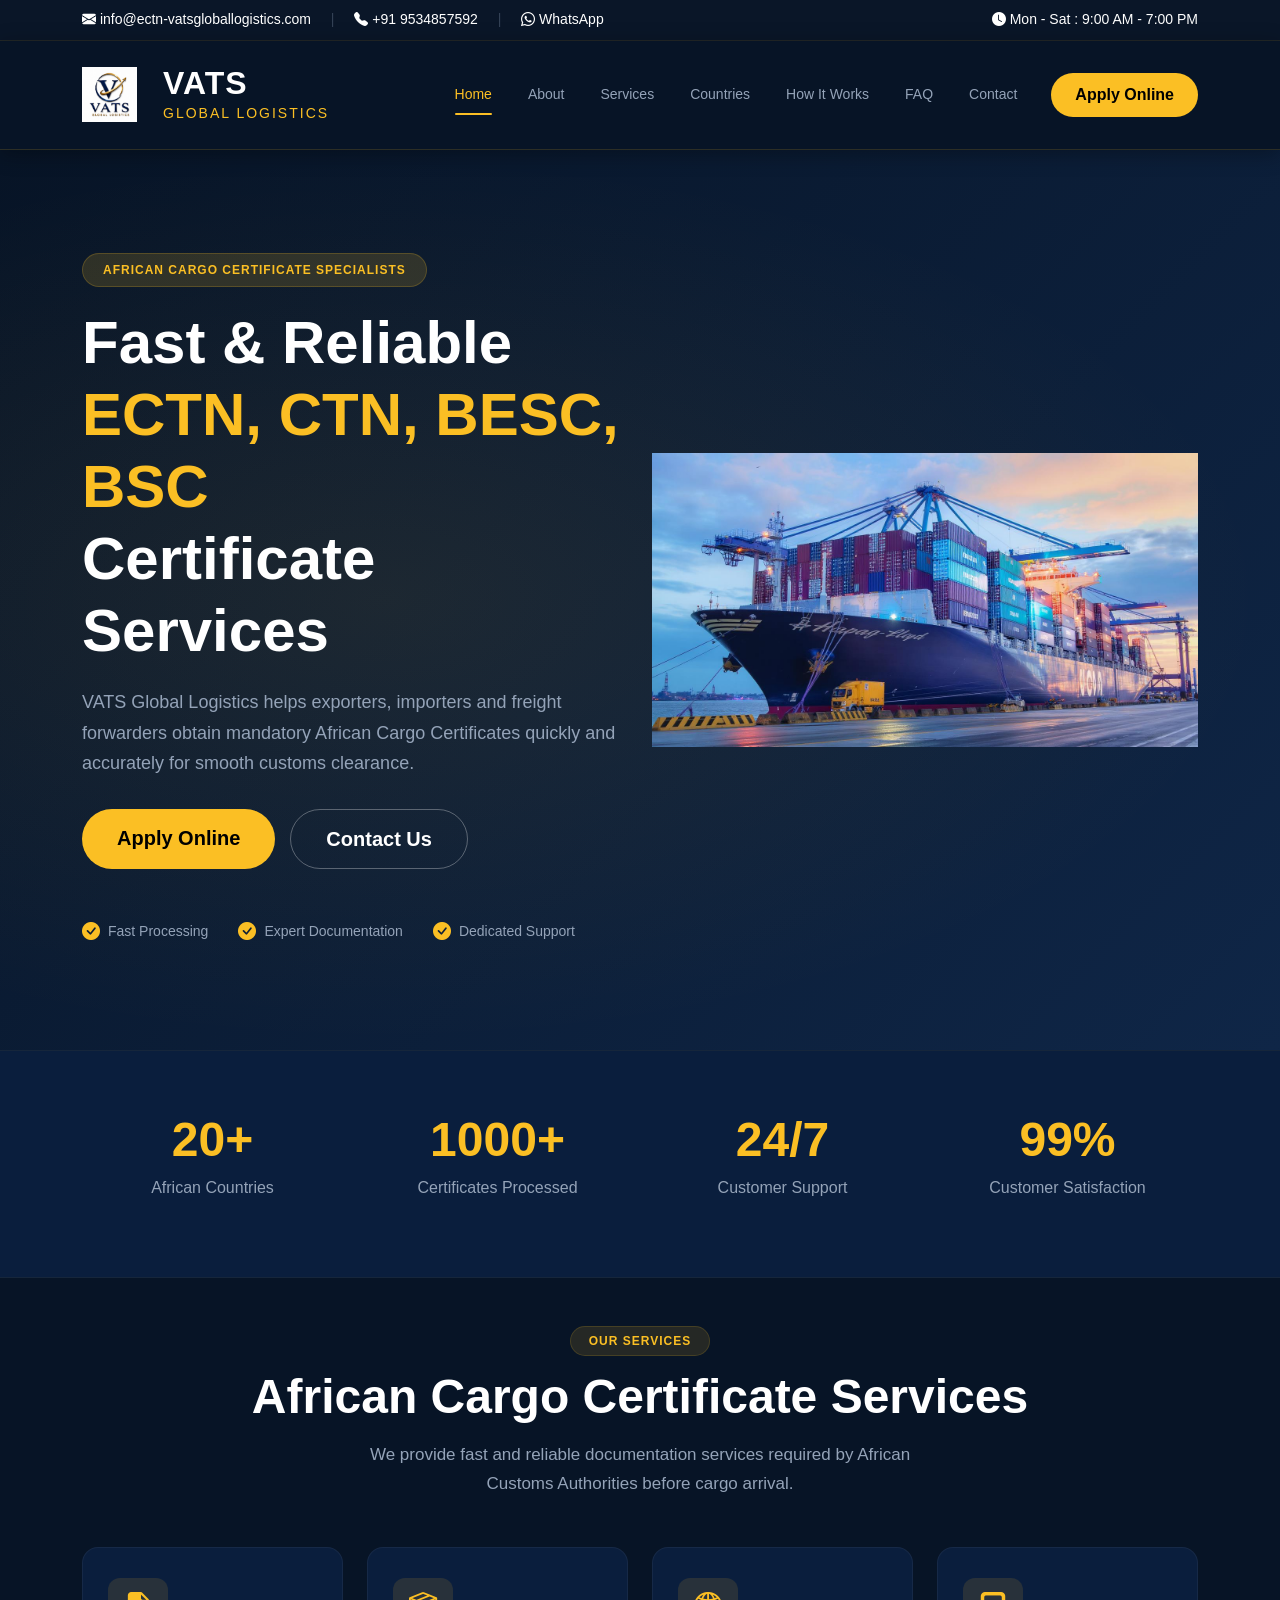
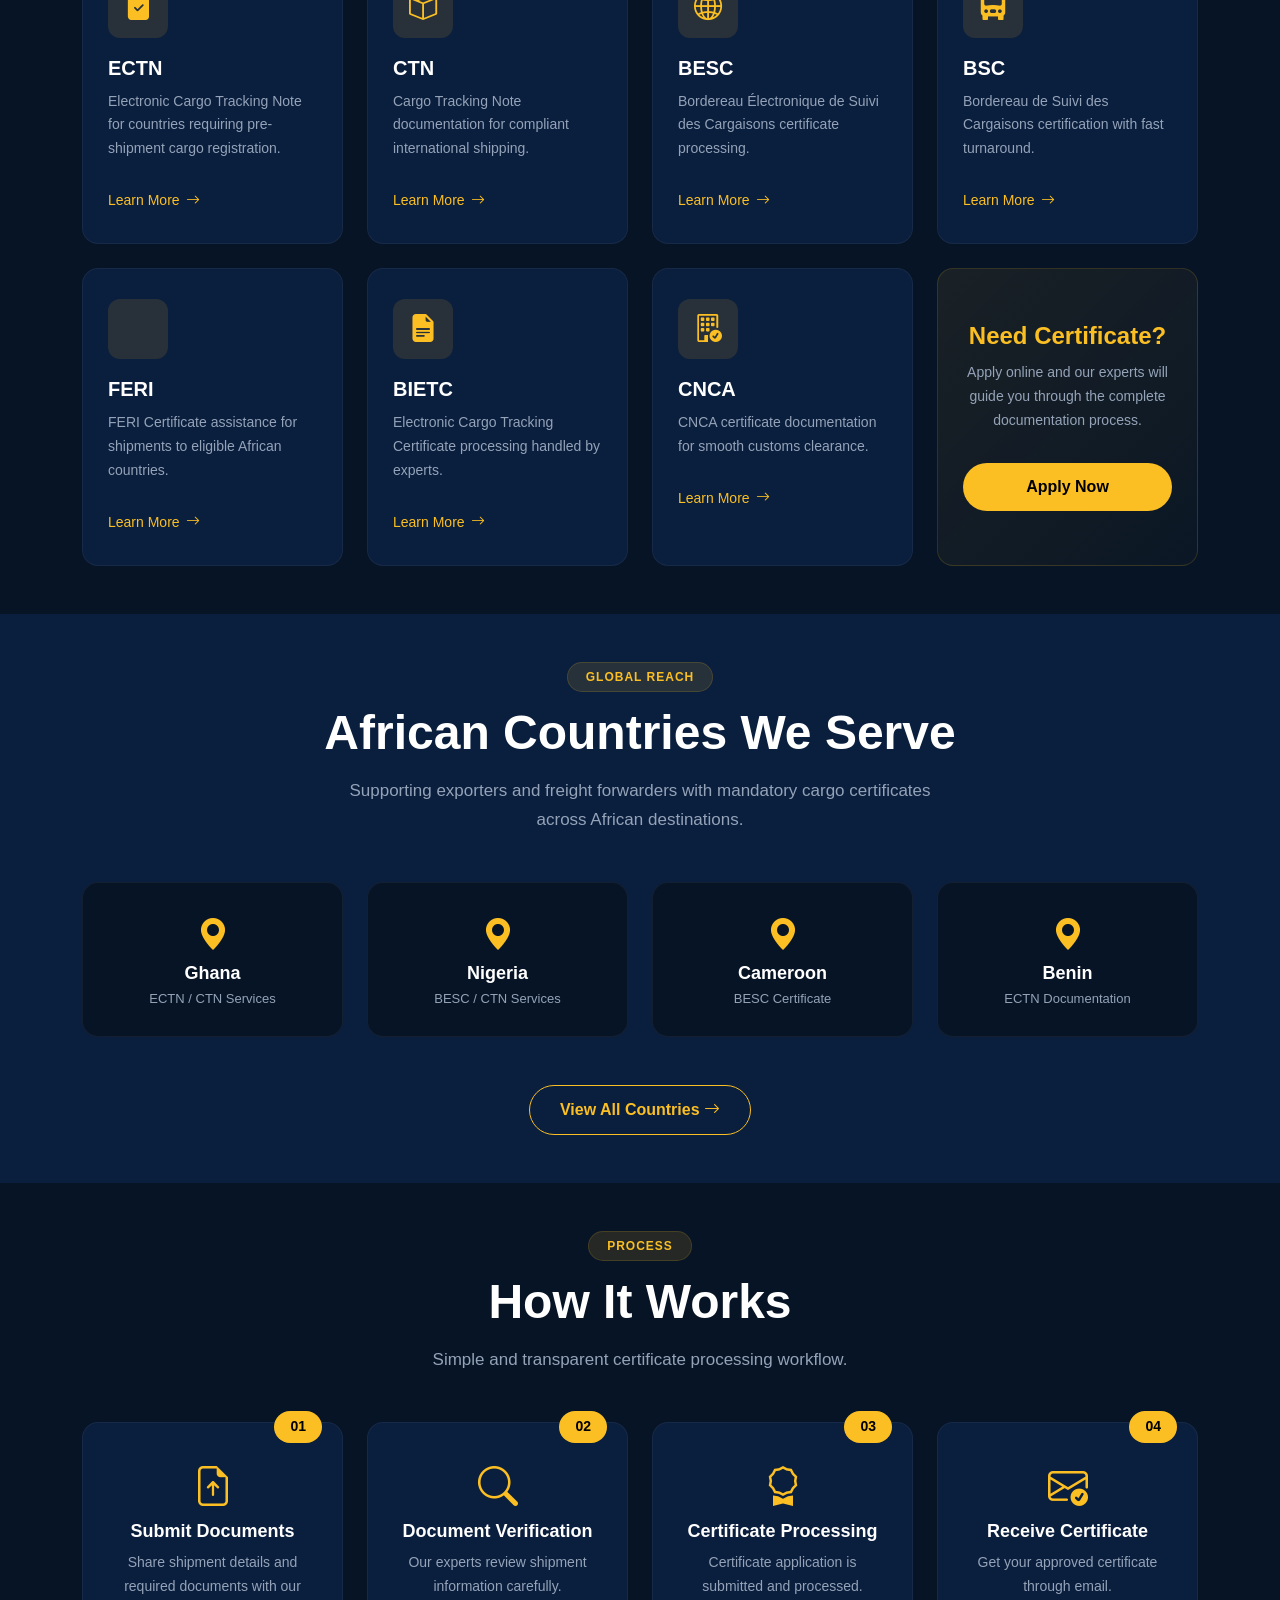
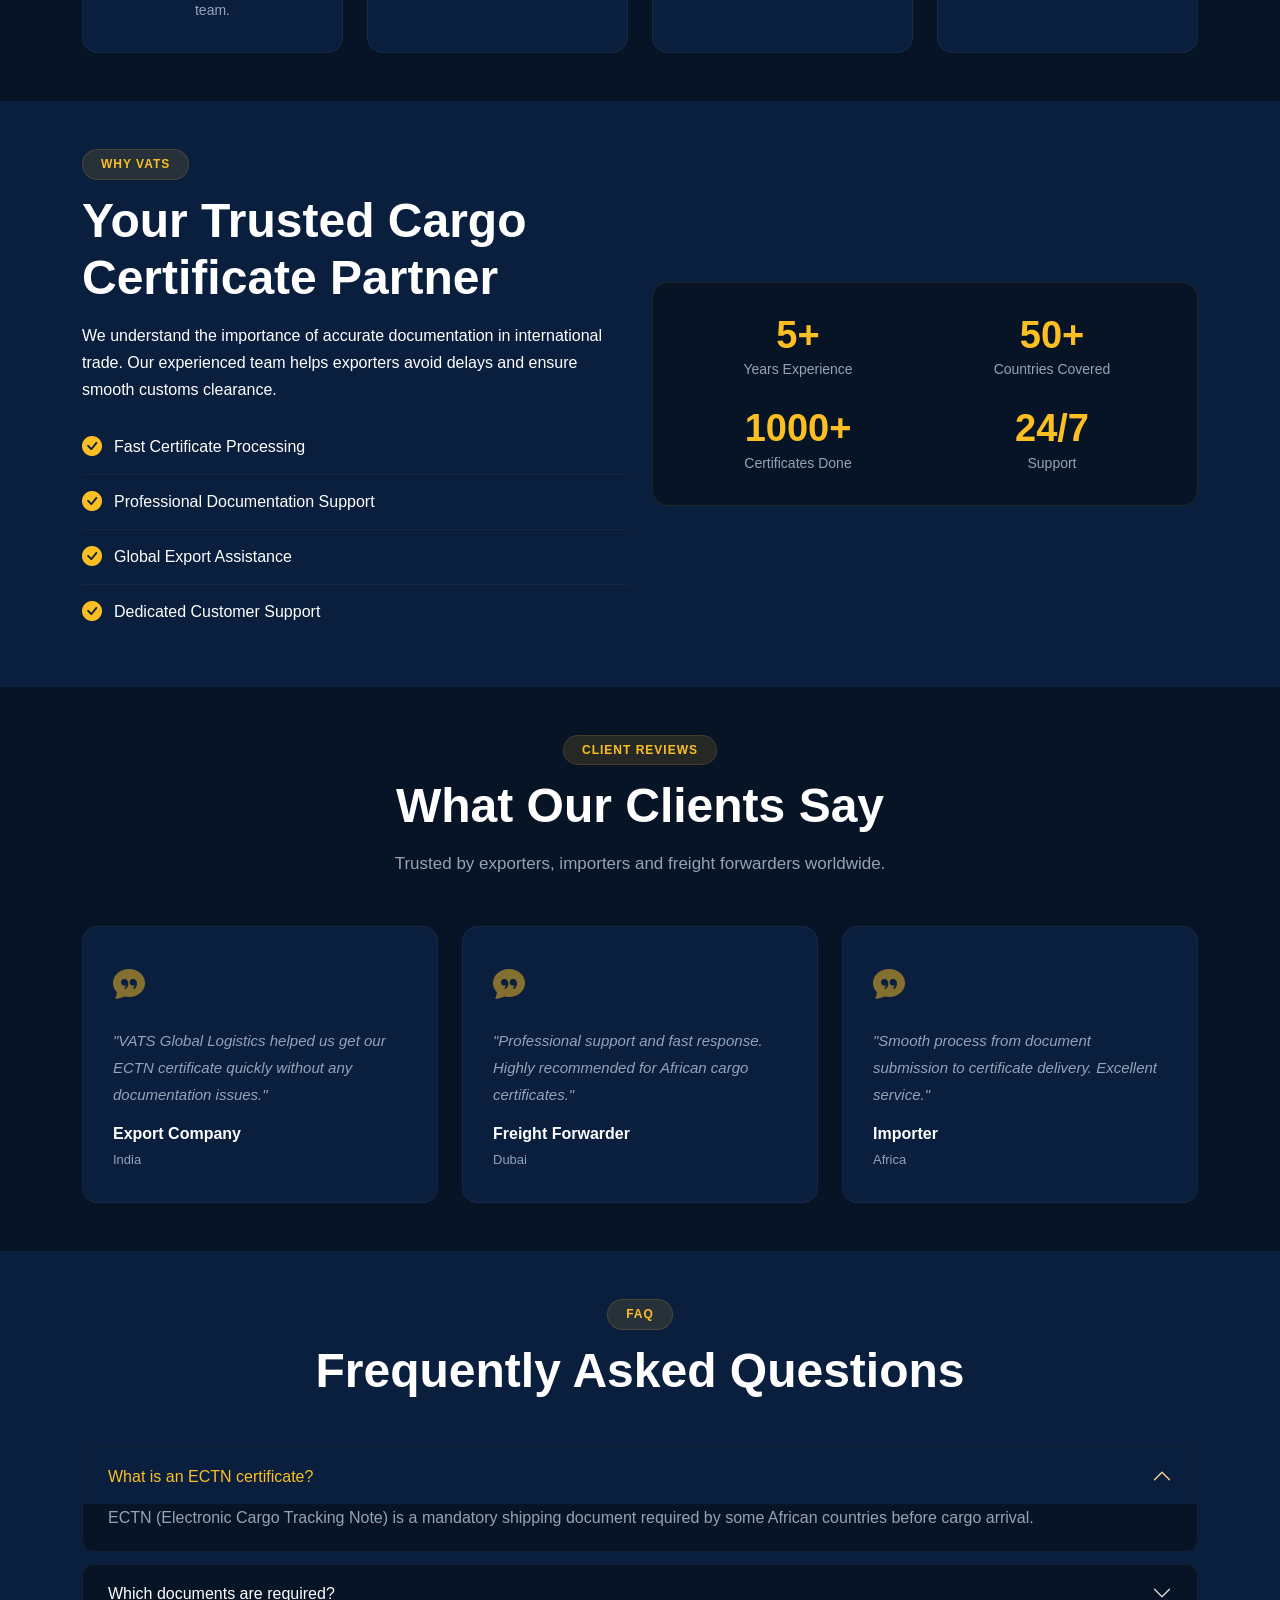
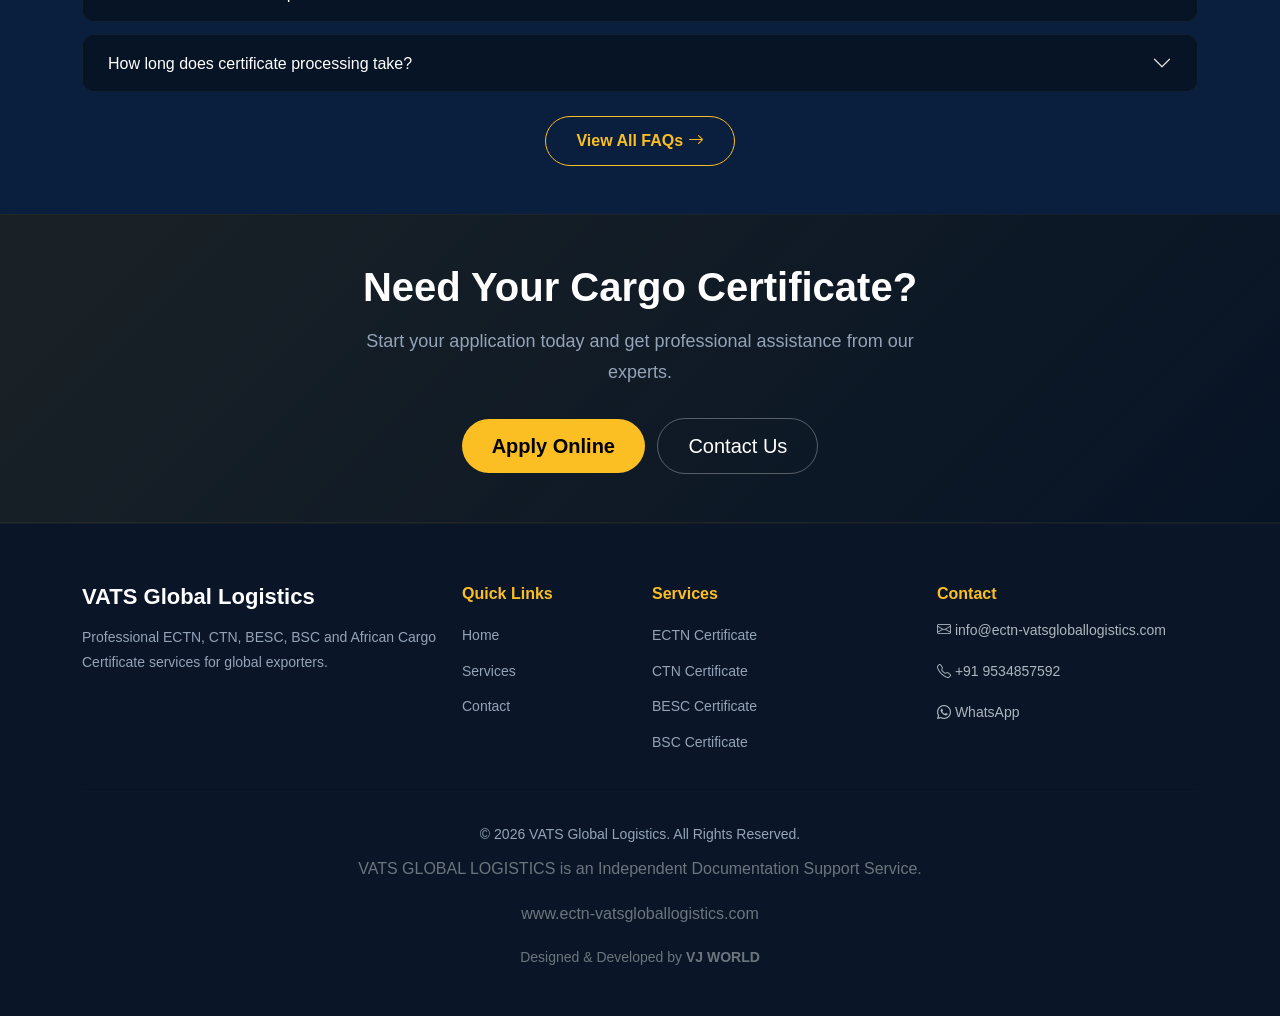
==== commit 6e65ab8d: "Complete website update: All pages fixed with new design, email, footer and buttons" ====
--- a/index.html
+++ b/index.html
@@ -99,9 +99,9 @@
 
 <div class="col-lg-4 text-end d-none d-lg-block">
 
-<i class="bi bi-globe2"></i>
-
-www.ectn-vatsgloballogistics.com
+<i class="bi bi-clock-fill"></i>
+
+Mon - Sat : 9:00 AM - 7:00 PM
 
 </div>
 
@@ -1872,28 +1872,29 @@
 
 </p>
 
-<p class="mt-2" style="color: #6c757d; font-size: 14px;">
+<p class="mt-2" style="color: #6c757d; font-size: 16px;">
 
 VATS GLOBAL LOGISTICS is an Independent Documentation Support Service.
 
 </p>
 
+<p style="color: #6c757d; font-size: 16px;">
+
+<a href="https://www.ectn-vatsgloballogistics.com" target="_blank" style="color: #6c757d; text-decoration: none;">
+
+www.ectn-vatsgloballogistics.com
+
+</a>
+
+</p>
+
 <p style="color: #6c757d; font-size: 14px;">
 
-<a href="https://www.ectn-vatsgloballogisticss.com" target="_blank" style="color: #6c757d; text-decoration: none;">
-
-www.ectn-vatsgloballogisticss.com
-
-</a>
-
-</p>
-
-<p style="color: #6c757d; font-size: 13px;">
-
 Designed &amp; Developed by <strong>VJ WORLD</strong>
 
 </p>
 
+
 </div>
 
 
@@ -1920,4 +1921,4 @@
 
 </body>
 
-</html>
+</html>
--- a/assets/css/style.css
+++ b/assets/css/style.css
@@ -102,14 +102,14 @@
 .custom-navbar .navbar-brand h4 {
     color: var(--text-light);
     font-weight: 700;
-    font-size: 22px;
+    font-size: 32px;
     letter-spacing: 1px;
     margin-bottom: 0;
 }
 
 .custom-navbar .navbar-brand small {
     color: var(--secondary);
-    font-size: 10px;
+    font-size: 14px;
     letter-spacing: 2px;
     text-transform: uppercase;
     display: block;
@@ -255,7 +255,7 @@
 }
 
 .hero-title {
-    font-size: 52px;
+    font-size: 60px;
     font-weight: 700;
     line-height: 1.2;
     margin-bottom: 20px;
@@ -335,7 +335,7 @@
 }
 
 .section-title {
-    font-size: 40px;
+    font-size: 48px;
     font-weight: 700;
     margin-bottom: 15px;
 }
@@ -479,6 +479,151 @@
     padding: 12px;
     border-radius: 50px;
     margin-top: 15px;
+}
+
+/* ---------- ABOUT PAGE STYLES ---------- */
+
+/* About Hero */
+.about-hero {
+    background: linear-gradient(135deg, #071426 0%, #1a365d 50%, #2563eb 100%);
+    padding: 80px 0;
+}
+
+/* Mission Card - Blue Theme */
+.mission-card {
+    background: linear-gradient(135deg, #1a365d, #2563eb) !important;
+    border: 1px solid rgba(96, 165, 250, 0.2) !important;
+    transition: var(--transition);
+}
+
+.mission-card:hover {
+    transform: translateY(-8px);
+    box-shadow: 0 15px 40px rgba(37, 99, 235, 0.3);
+}
+
+.mission-card i {
+    color: #60a5fa !important;
+}
+
+.mission-card h4 {
+    color: #fbbf24 !important;
+}
+
+.mission-card p {
+    color: #e2e8f0 !important;
+}
+
+/* Vision Card - Purple Theme */
+.vision-card {
+    background: linear-gradient(135deg, #2d1b69, #7c3aed) !important;
+    border: 1px solid rgba(167, 139, 250, 0.2) !important;
+    transition: var(--transition);
+}
+
+.vision-card:hover {
+    transform: translateY(-8px);
+    box-shadow: 0 15px 40px rgba(124, 58, 237, 0.3);
+}
+
+.vision-card i {
+    color: #a78bfa !important;
+}
+
+.vision-card h4 {
+    color: #fbbf24 !important;
+}
+
+.vision-card p {
+    color: #e2e8f0 !important;
+}
+
+/* Values Cards - Colorful */
+.values-card {
+    transition: var(--transition);
+    border: 1px solid rgba(255, 255, 255, 0.05);
+}
+
+.values-card:hover {
+    transform: translateY(-6px);
+    box-shadow: 0 15px 40px rgba(0, 0, 0, 0.3);
+}
+
+.values-card:nth-child(1) {
+    background: linear-gradient(135deg, #1a365d, #2563eb);
+    border-color: rgba(96, 165, 250, 0.2);
+}
+.values-card:nth-child(2) {
+    background: linear-gradient(135deg, #2d1b69, #7c3aed);
+    border-color: rgba(167, 139, 250, 0.2);
+}
+.values-card:nth-child(3) {
+    background: linear-gradient(135deg, #064e3b, #059669);
+    border-color: rgba(52, 211, 153, 0.2);
+}
+.values-card:nth-child(4) {
+    background: linear-gradient(135deg, #78350f, #d97706);
+    border-color: rgba(251, 191, 36, 0.2);
+}
+.values-card:nth-child(5) {
+    background: linear-gradient(135deg, #881337, #dc2626);
+    border-color: rgba(248, 113, 113, 0.2);
+}
+.values-card:nth-child(6) {
+    background: linear-gradient(135deg, #0f172a, #475569);
+    border-color: rgba(148, 163, 184, 0.2);
+}
+
+.values-card i {
+    color: #fbbf24 !important;
+    font-size: 32px;
+    margin-bottom: 15px;
+}
+
+.values-card h4 {
+    color: #ffffff !important;
+}
+
+.values-card p {
+    color: #cbd5e1 !important;
+}
+
+/* ---------- CONTACT PAGE STYLES ---------- */
+.contact-hero {
+    background: linear-gradient(135deg, #071426, #1a365d);
+    padding: 80px 0;
+}
+
+.contact-card {
+    background: var(--primary-light);
+    border-radius: 16px;
+    padding: 30px;
+    text-align: center;
+    border: 1px solid rgba(251, 191, 36, 0.1);
+    transition: var(--transition);
+    height: 100%;
+}
+
+.contact-card:hover {
+    transform: translateY(-8px);
+    border-color: rgba(251, 191, 36, 0.3);
+    box-shadow: 0 15px 40px rgba(0, 0, 0, 0.3);
+}
+
+.contact-card i {
+    font-size: 48px;
+    color: var(--secondary);
+    margin-bottom: 15px;
+}
+
+.contact-card h4 {
+    color: var(--text-light);
+    font-weight: 600;
+    margin-bottom: 10px;
+}
+
+.contact-card p {
+    color: var(--text-muted);
+    margin-bottom: 15px;
 }
 
 /* ---------- COUNTRY CARDS ---------- */
@@ -893,152 +1038,952 @@
 }
 
 /* ---------- RESPONSIVE ---------- */
-@media (max-width: 991px) {
+
+/* ----- Large Tablets & Small Laptops ----- */
+@media (max-width: 1199px) {
     .hero-title {
-        font-size: 38px;
+        font-size: 48px;
     }
 
     .hero-section {
         min-height: auto;
-        padding: 60px 0;
-    }
-
-    .hero-image {
-        margin-top: 40px;
-        max-width: 80%;
+        padding: 70px 0;
+    }
+
+    .service-card {
+        padding: 25px 20px;
     }
 
     .section-title {
-        font-size: 32px;
-    }
-
+        font-size: 40px;
+    }
+
+    .custom-navbar .navbar-brand h4 {
+        font-size: 28px;
+    }
+
+    .custom-navbar .navbar-brand small {
+        font-size: 13px;
+    }
+}
+
+/* ----- Tablets ----- */
+@media (max-width: 991px) {
     .custom-navbar .navbar-collapse {
         background: var(--primary);
         padding: 20px;
-        border-radius: 12px;
-        margin-top: 10px;
-        border: 1px solid rgba(255, 255, 255, 0.05);
+        border-radius: 16px;
+        margin-top: 12px;
+        border: 1px solid rgba(255, 255, 255, 0.06);
+        max-height: 80vh;
+        overflow-y: auto;
     }
 
     .custom-navbar .nav-link {
         padding: 8px 15px !important;
+        font-size: 15px;
     }
 
     .custom-navbar .nav-link.active::after {
         display: none;
     }
 
+    .custom-navbar .btn-warning {
+        margin-top: 8px;
+        width: 100%;
+        text-align: center;
+    }
+
+    .custom-navbar .navbar-brand img {
+        height: 45px;
+    }
+
+    .custom-navbar .navbar-brand h4 {
+        font-size: 24px;
+    }
+
+    .custom-navbar .navbar-brand small {
+        font-size: 12px;
+    }
+
+    .hero-title {
+        font-size: 36px;
+    }
+
+    .hero-text {
+        font-size: 16px;
+        max-width: 100%;
+    }
+
+    .hero-image {
+        max-width: 70%;
+        margin-top: 40px;
+    }
+
+    .hero-section {
+        padding: 60px 0;
+        min-height: auto;
+    }
+
+    .hero-buttons .btn {
+        padding: 12px 28px;
+        font-size: 15px;
+    }
+
+    .hero-features {
+        gap: 20px;
+    }
+
+    .section-title {
+        font-size: 32px;
+    }
+
+    .section-subtitle {
+        font-size: 16px;
+    }
+
     .stat-box h2 {
         font-size: 36px;
     }
 
+    .stat-box {
+        margin-bottom: 20px;
+    }
+
+    .service-card {
+        padding: 20px 18px;
+    }
+
+    .service-card .service-icon {
+        width: 50px;
+        height: 50px;
+    }
+
+    .service-card .service-icon i {
+        font-size: 22px;
+    }
+
+    .service-card.apply-card {
+        padding: 30px 20px;
+    }
+
+    .country-card {
+        padding: 20px 15px;
+    }
+
+    .country-card i {
+        font-size: 28px;
+    }
+
+    .process-card {
+        padding: 25px 18px;
+    }
+
+    .process-card i {
+        font-size: 32px;
+    }
+
+    .process-number {
+        font-size: 12px;
+        padding: 3px 14px;
+        top: -10px;
+        right: 15px;
+    }
+
+    .why-box {
+        margin-top: 30px;
+        padding: 25px;
+    }
+
+    .why-box h2 {
+        font-size: 30px;
+    }
+
     .cta-box {
-        padding: 40px 25px;
+        padding: 40px 30px;
     }
 
     .cta-box h2 {
         font-size: 30px;
     }
 
-    .why-box h2 {
-        font-size: 30px;
-    }
-}
-
-@media (max-width: 767px) {
-    .hero-title {
-        font-size: 30px;
-    }
-
-    .hero-text {
+    .cta-box p {
         font-size: 16px;
     }
 
-    .hero-buttons .btn {
-        padding: 10px 25px;
-        font-size: 14px;
-    }
-
-    .section-title {
-        font-size: 26px;
-    }
-
-    .service-card {
-        padding: 20px 18px;
-    }
-
-    .top-bar {
-        font-size: 12px;
+    .faq-section .accordion-button {
+        font-size: 15px;
+        padding: 15px 20px;
+    }
+
+    .footer-section .row,
+    .footer .row {
         text-align: center;
+    }
+
+    .footer-section ul,
+    .footer ul {
+        margin-bottom: 20px;
+    }
+
+    .footer-section h5,
+    .footer h5 {
+        margin-top: 10px;
     }
 
     .top-bar .col-lg-8 {
         display: flex;
         flex-wrap: wrap;
         justify-content: center;
-        gap: 8px;
+        gap: 12px;
+    }
+
+    .top-bar .col-lg-4 {
+        text-align: center !important;
+        margin-top: 5px;
+    }
+
+    .top-bar {
+        font-size: 13px;
+        padding: 8px 0;
+    }
+
+    .whatsapp-float {
+        width: 55px;
+        height: 55px;
+        font-size: 28px;
+        bottom: 25px;
+        right: 25px;
+    }
+
+    .back-to-top {
+        width: 42px;
+        height: 42px;
+        font-size: 18px;
+        bottom: 90px;
+        right: 25px;
+    }
+}
+
+/* ----- Small Tablets & Large Phones ----- */
+@media (max-width: 767px) {
+    .custom-navbar {
+        padding: 8px 0;
+    }
+
+    .custom-navbar .navbar-brand img {
+        height: 40px;
+    }
+
+    .custom-navbar .navbar-brand h4 {
+        font-size: 20px;
+    }
+
+    .custom-navbar .navbar-brand small {
+        font-size: 11px;
+    }
+
+    .hero-title {
+        font-size: 28px;
+    }
+
+    .hero-title span {
+        display: inline;
+    }
+
+    .hero-text {
+        font-size: 15px;
+    }
+
+    .hero-badge {
+        font-size: 10px;
+        padding: 4px 16px;
+    }
+
+    .hero-buttons {
+        flex-direction: column;
+        align-items: stretch;
+    }
+
+    .hero-buttons .btn {
+        padding: 12px 20px;
+        font-size: 14px;
+        width: 100%;
+        text-align: center;
+    }
+
+    .hero-image {
+        max-width: 80%;
+        margin-top: 30px;
+    }
+
+    .hero-features {
+        justify-content: center;
+        gap: 15px;
+        margin-top: 25px !important;
+    }
+
+    .hero-features div {
+        font-size: 13px;
+    }
+
+    .hero-section {
+        padding: 50px 0;
+        text-align: center;
+    }
+
+    .hero-section .col-lg-6 {
+        text-align: center;
+    }
+
+    .section-title {
+        font-size: 26px;
+    }
+
+    .section-title.text-start {
+        text-align: center !important;
+    }
+
+    .section-subtitle {
+        font-size: 15px;
+    }
+
+    .section-badge {
+        font-size: 10px;
+        padding: 3px 14px;
+    }
+
+    .stats-section {
+        padding: 40px 0;
     }
 
     .stat-box h2 {
         font-size: 30px;
     }
 
+    .stat-box p {
+        font-size: 14px;
+    }
+
+    .services-section {
+        padding: 50px 0;
+    }
+
+    .service-card {
+        padding: 20px 16px;
+        text-align: center;
+    }
+
+    .service-card .service-icon {
+        margin: 0 auto 15px;
+        width: 55px;
+        height: 55px;
+    }
+
+    .service-card.apply-card {
+        padding: 30px 20px;
+    }
+
+    .service-card.apply-card h3 {
+        font-size: 20px;
+    }
+
+    .countries-section {
+        padding: 50px 0;
+    }
+
+    .country-card {
+        padding: 18px 15px;
+    }
+
+    .country-card i {
+        font-size: 24px;
+    }
+
+    .country-card h5 {
+        font-size: 16px;
+    }
+
+    .process-section {
+        padding: 50px 0;
+    }
+
+    .process-card {
+        padding: 20px 16px;
+    }
+
+    .process-card i {
+        font-size: 28px;
+    }
+
+    .process-card h4 {
+        font-size: 16px;
+    }
+
+    .process-card p {
+        font-size: 13px;
+    }
+
+    .process-number {
+        font-size: 11px;
+        padding: 2px 12px;
+        top: -8px;
+        right: 12px;
+    }
+
+    .why-section {
+        padding: 50px 0;
+        text-align: center;
+    }
+
+    .why-list div {
+        justify-content: center;
+        font-size: 15px;
+    }
+
+    .why-box {
+        padding: 20px;
+        margin-top: 20px;
+    }
+
+    .why-box h2 {
+        font-size: 26px;
+    }
+
+    .why-box p {
+        font-size: 13px;
+    }
+
+    .testimonial-section {
+        padding: 50px 0;
+    }
+
+    .testimonial-card {
+        padding: 25px 20px;
+        text-align: center;
+    }
+
+    .testimonial-card p {
+        font-size: 14px;
+    }
+
+    .faq-section {
+        padding: 50px 0;
+    }
+
+    .faq-section .accordion-button {
+        font-size: 14px;
+        padding: 12px 16px;
+    }
+
+    .faq-section .accordion-body {
+        font-size: 14px;
+        padding: 0 16px 16px 16px;
+    }
+
+    .cta-section {
+        padding: 50px 0;
+    }
+
+    .cta-section h2 {
+        font-size: 28px;
+    }
+
+    .cta-section p {
+        font-size: 16px;
+        padding: 0 15px;
+    }
+
+    .cta-section .btn {
+        width: 100%;
+        margin: 5px 0;
+    }
+
+    .cta-section .btn.ms-2 {
+        margin-left: 0 !important;
+    }
+
+    .quote-cta {
+        padding: 50px 0;
+    }
+
     .cta-box {
         padding: 30px 20px;
+        border-radius: 16px;
     }
 
     .cta-box h2 {
         font-size: 26px;
     }
 
-    .footer-section .row {
-        text-align: center;
+    .cta-box p {
+        font-size: 15px;
+        padding: 0 10px;
+    }
+
+    .cta-box .hero-buttons {
+        flex-direction: column;
+        align-items: center;
+    }
+
+    .cta-box .hero-buttons .btn {
+        width: 100%;
+        max-width: 300px;
+    }
+
+    .footer-section,
+    .footer {
+        padding: 40px 0 20px;
+    }
+
+    .footer-section h3,
+    .footer h4 {
+        font-size: 20px;
+    }
+
+    .footer-section h5,
+    .footer h5 {
+        font-size: 15px;
+    }
+
+    .footer-section p,
+    .footer p {
+        font-size: 13px;
+    }
+
+    .footer-section ul li,
+    .footer ul li {
+        font-size: 13px;
+    }
+
+    .footer-section hr,
+    .footer hr {
+        margin: 20px 0;
+    }
+
+    .footer-section .text-center p,
+    .footer .text-center p {
+        font-size: 12px !important;
+    }
+
+    .top-bar .col-lg-8 {
+        flex-direction: column;
+        align-items: center;
+        gap: 4px;
+    }
+
+    .top-bar .col-lg-8 .ms-4 {
+        margin-left: 0 !important;
+    }
+
+    .top-bar .col-lg-4 {
+        font-size: 12px;
+    }
+
+    .top-bar .text-secondary {
+        display: none;
     }
 
     .whatsapp-float {
-        width: 50px;
-        height: 50px;
-        font-size: 24px;
+        width: 48px;
+        height: 48px;
+        font-size: 22px;
         bottom: 20px;
         right: 20px;
     }
 
     .back-to-top {
-        width: 40px;
-        height: 40px;
+        width: 38px;
+        height: 38px;
+        font-size: 16px;
+        bottom: 75px;
+        right: 20px;
+    }
+
+    .table-responsive {
+        font-size: 13px;
+    }
+
+    .table-responsive .btn-sm {
+        padding: 4px 10px;
+        font-size: 12px;
+    }
+
+    .table-responsive th,
+    .table-responsive td {
+        padding: 8px 10px !important;
+    }
+}
+
+/* ----- Small Phones ----- */
+@media (max-width: 480px) {
+    .custom-navbar .navbar-brand img {
+        height: 35px;
+    }
+
+    .custom-navbar .navbar-brand h4 {
         font-size: 18px;
-        bottom: 80px;
-        right: 20px;
-    }
-}
-
-@media (max-width: 480px) {
+    }
+
+    .custom-navbar .navbar-brand small {
+        font-size: 10px;
+    }
+
+    .custom-navbar .nav-link {
+        font-size: 14px;
+        padding: 6px 12px !important;
+    }
+
+    .custom-navbar .btn-warning {
+        font-size: 14px;
+        padding: 8px 20px;
+    }
+
     .hero-title {
-        font-size: 24px;
-    }
-
-    .hero-features {
-        gap: 15px;
+        font-size: 22px;
+    }
+
+    .hero-text {
+        font-size: 14px;
+    }
+
+    .hero-badge {
+        font-size: 9px;
+        padding: 3px 12px;
+    }
+
+    .hero-buttons .btn {
+        font-size: 13px;
+        padding: 10px 16px;
     }
 
     .hero-features div {
         font-size: 12px;
     }
 
-    .btn {
-        font-size: 14px;
-        padding: 10px 20px;
+    .hero-image {
+        max-width: 90%;
     }
 
     .section-title {
         font-size: 22px;
     }
 
-    .service-card h4 {
-        font-size: 18px;
+    .section-subtitle {
+        font-size: 14px;
     }
 
     .stat-box h2 {
         font-size: 24px;
     }
-}
+
+    .stat-box p {
+        font-size: 13px;
+    }
+
+    .stat-box {
+        margin-bottom: 15px;
+    }
+
+    .service-card {
+        padding: 16px 14px;
+    }
+
+    .service-card h4 {
+        font-size: 17px;
+    }
+
+    .service-card p {
+        font-size: 13px;
+    }
+
+    .service-card .service-icon {
+        width: 45px;
+        height: 45px;
+    }
+
+    .service-card .service-icon i {
+        font-size: 20px;
+    }
+
+    .service-card.apply-card {
+        padding: 25px 16px;
+    }
+
+    .service-card.apply-card h3 {
+        font-size: 18px;
+    }
+
+    .country-card {
+        padding: 15px 12px;
+    }
+
+    .country-card i {
+        font-size: 20px;
+    }
+
+    .country-card h5 {
+        font-size: 14px;
+    }
+
+    .country-card p {
+        font-size: 12px;
+    }
+
+    .process-card {
+        padding: 18px 14px;
+    }
+
+    .process-card i {
+        font-size: 24px;
+    }
+
+    .process-card h4 {
+        font-size: 15px;
+    }
+
+    .process-card p {
+        font-size: 12px;
+    }
+
+    .process-number {
+        font-size: 10px;
+        padding: 2px 10px;
+        top: -6px;
+        right: 10px;
+    }
+
+    .why-list div {
+        font-size: 14px;
+        padding: 8px 0;
+    }
+
+    .why-box h2 {
+        font-size: 22px;
+    }
+
+    .why-box .col-6 {
+        padding: 0 8px;
+    }
+
+    .testimonial-card {
+        padding: 20px 16px;
+    }
+
+    .testimonial-card p {
+        font-size: 13px;
+    }
+
+    .testimonial-icon {
+        font-size: 24px;
+    }
+
+    .faq-section .accordion-button {
+        font-size: 13px;
+        padding: 10px 14px;
+    }
+
+    .faq-section .accordion-body {
+        font-size: 13px;
+        padding: 0 14px 14px 14px;
+    }
+
+    .cta-section h2 {
+        font-size: 22px;
+    }
+
+    .cta-section p {
+        font-size: 14px;
+    }
+
+    .cta-box {
+        padding: 25px 15px;
+    }
+
+    .cta-box h2 {
+        font-size: 22px;
+    }
+
+    .cta-box p {
+        font-size: 14px;
+    }
+
+    .footer-section h3,
+    .footer h4 {
+        font-size: 18px;
+    }
+
+    .footer-section p,
+    .footer p {
+        font-size: 12px;
+    }
+
+    .footer-section ul li,
+    .footer ul li {
+        font-size: 12px;
+    }
+
+    .footer-section .text-center p,
+    .footer .text-center p {
+        font-size: 12px !important;
+    }
+
+    .whatsapp-float {
+        width: 44px;
+        height: 44px;
+        font-size: 20px;
+        bottom: 15px;
+        right: 15px;
+    }
+
+    .back-to-top {
+        width: 34px;
+        height: 34px;
+        font-size: 14px;
+        bottom: 65px;
+        right: 15px;
+    }
+
+    .table-responsive {
+        font-size: 12px;
+    }
+
+    .table-responsive .btn-sm {
+        padding: 3px 8px;
+        font-size: 11px;
+    }
+
+    .table-responsive th,
+    .table-responsive td {
+        padding: 6px 8px !important;
+    }
+
+    .top-bar {
+        font-size: 11px;
+        padding: 6px 0;
+    }
+
+    .top-bar .col-lg-8 span {
+        font-size: 11px;
+    }
+
+    .top-bar .col-lg-4 {
+        font-size: 11px;
+    }
+
+    .top-bar i {
+        font-size: 12px;
+    }
+}
+
+/* ----- Extra Small Devices ----- */
+@media (max-width: 360px) {
+    .hero-title {
+        font-size: 20px;
+    }
+
+    .section-title {
+        font-size: 20px;
+    }
+
+    .custom-navbar .navbar-brand img {
+        height: 30px;
+    }
+
+    .custom-navbar .navbar-brand h4 {
+        font-size: 16px;
+    }
+
+    .custom-navbar .navbar-brand small {
+        font-size: 9px;
+    }
+
+    .btn {
+        font-size: 13px;
+        padding: 8px 16px;
+    }
+
+    .stat-box h2 {
+        font-size: 20px;
+    }
+
+    .service-card h4 {
+        font-size: 15px;
+    }
+
+    .cta-box h2 {
+        font-size: 20px;
+    }
+
+    .cta-box p {
+        font-size: 13px;
+    }
+}
+
+/* ----- Landscape Mode ----- */
+@media (max-height: 600px) and (orientation: landscape) {
+    .hero-section {
+        min-height: auto;
+        padding: 30px 0;
+    }
+
+    .hero-title {
+        font-size: 26px;
+    }
+
+    .hero-image {
+        max-width: 50%;
+        margin-top: 20px;
+    }
+
+    .hero-features {
+        margin-top: 15px !important;
+        gap: 15px;
+    }
+
+    .custom-navbar .navbar-collapse {
+        max-height: 60vh;
+    }
+}
+
+/* ----- Print ----- */
+@media print {
+    .whatsapp-float,
+    .back-to-top,
+    .navbar-toggler {
+        display: none !important;
+    }
+
+    .hero-section {
+        min-height: auto;
+        padding: 20px 0;
+    }
+
+    .hero-overlay {
+        display: none;
+    }
+
+    body {
+        color: #000 !important;
+        background: #fff !important;
+    }
+
+    .btn {
+        border: 1px solid #000 !important;
+        background: transparent !important;
+        color: #000 !important;
+    }
+
+    .service-card,
+    .country-card,
+    .process-card {
+        border: 1px solid #ddd !important;
+        background: #f9f9f9 !important;
+        color: #000 !important;
+    }
+
+    .section-title,
+    .hero-title {
+        color: #000 !important;
+    }
+}
